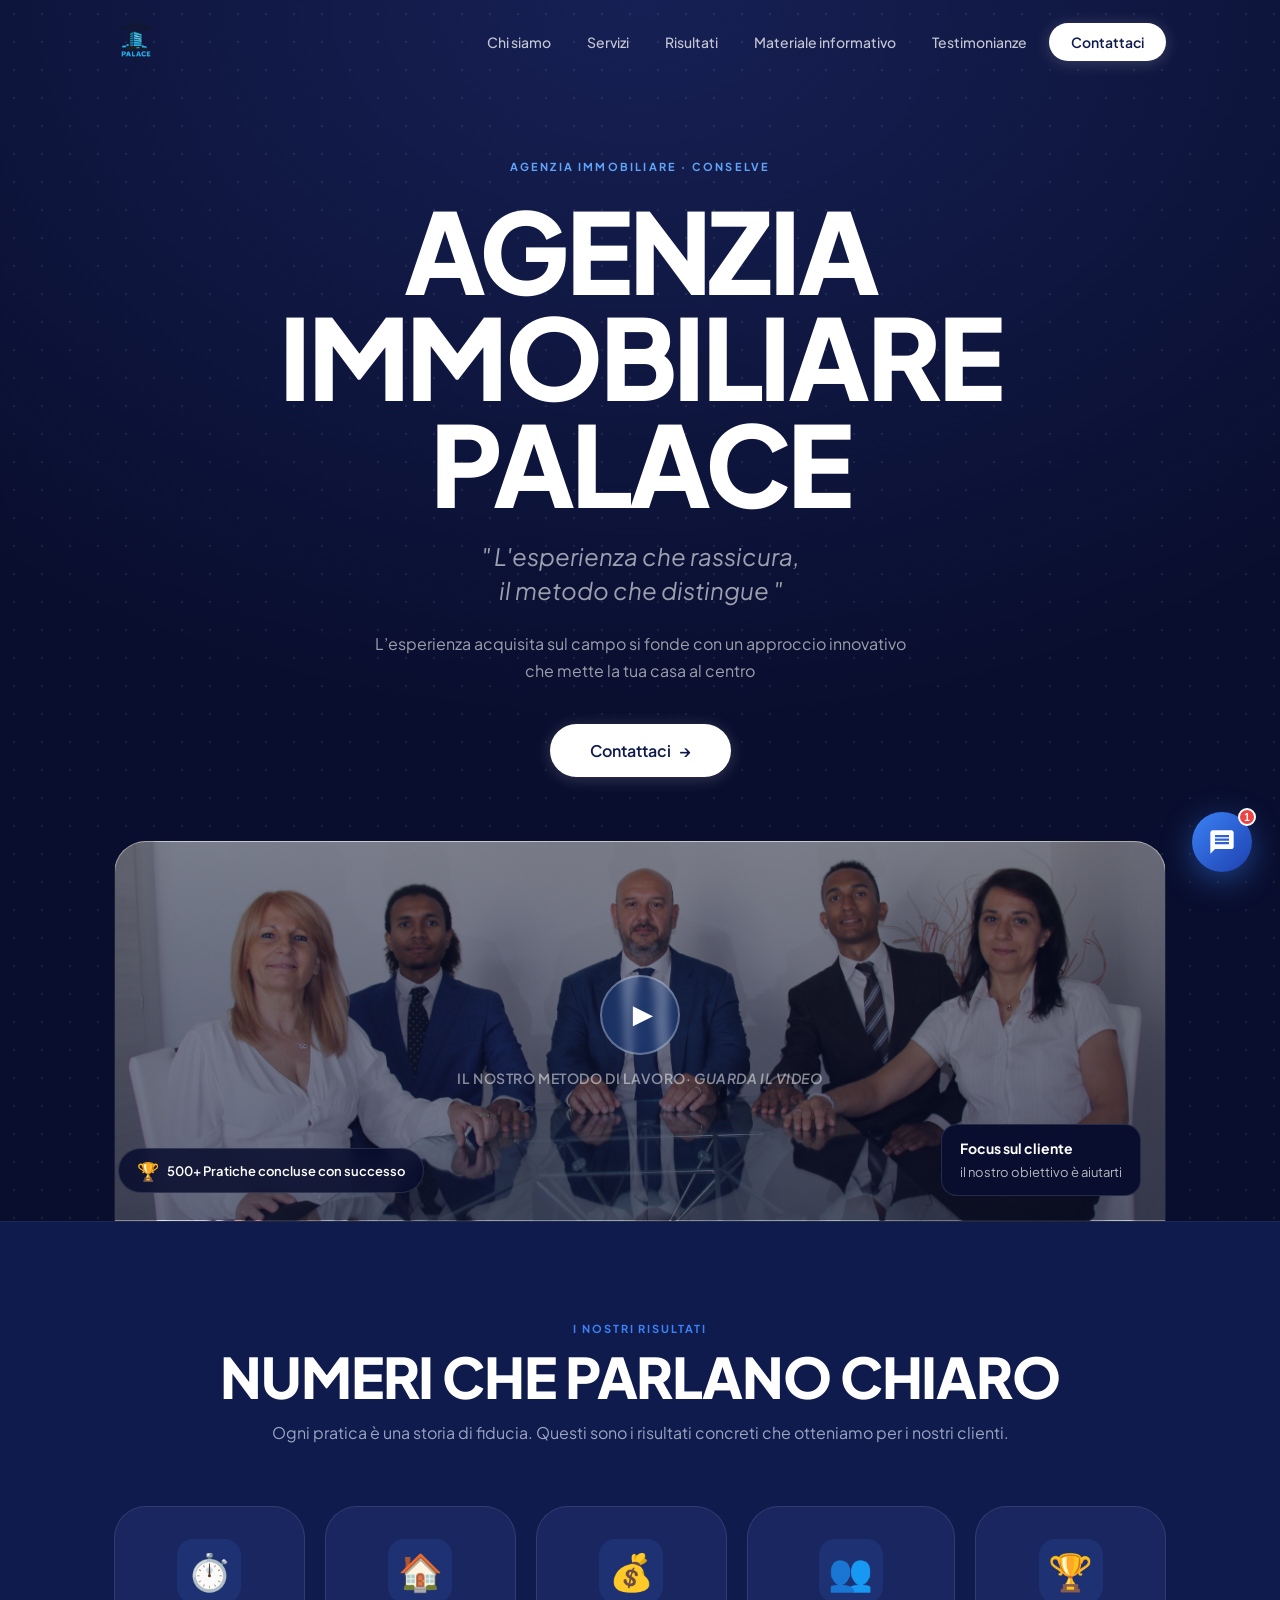
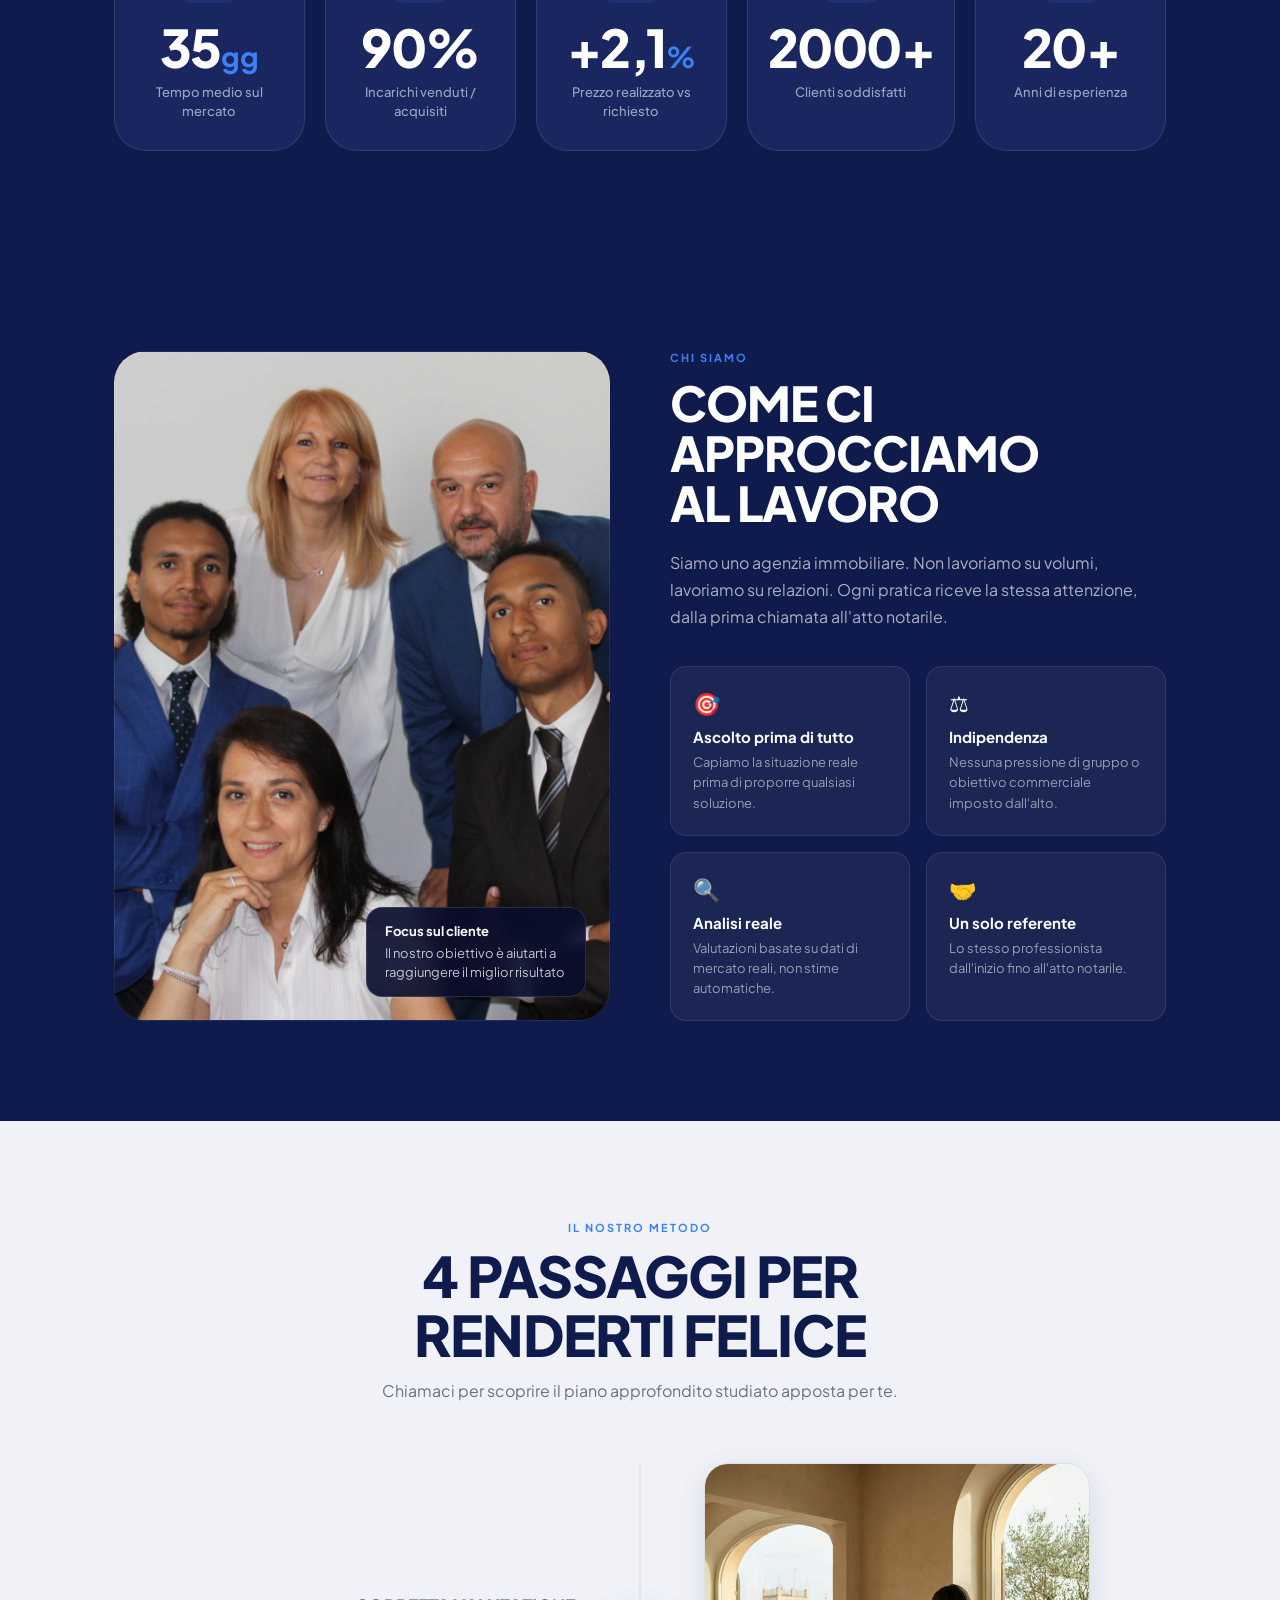
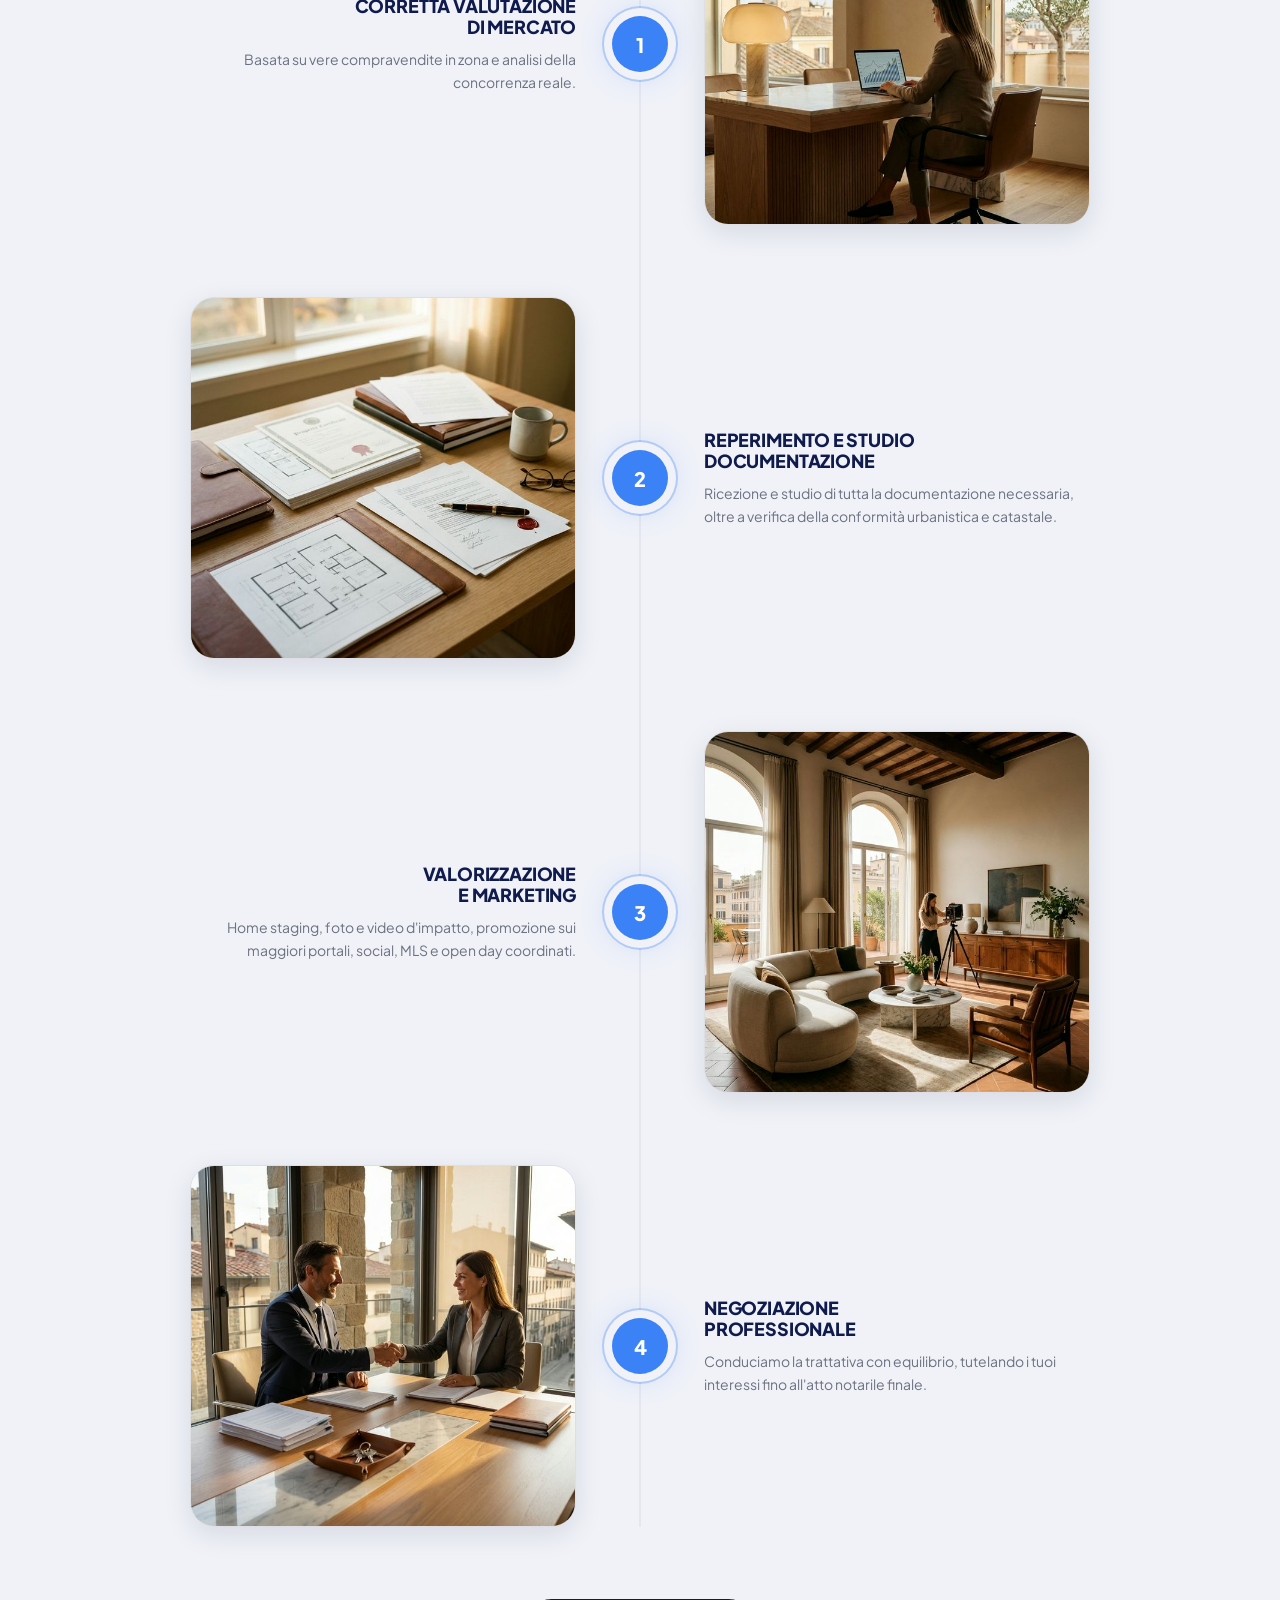
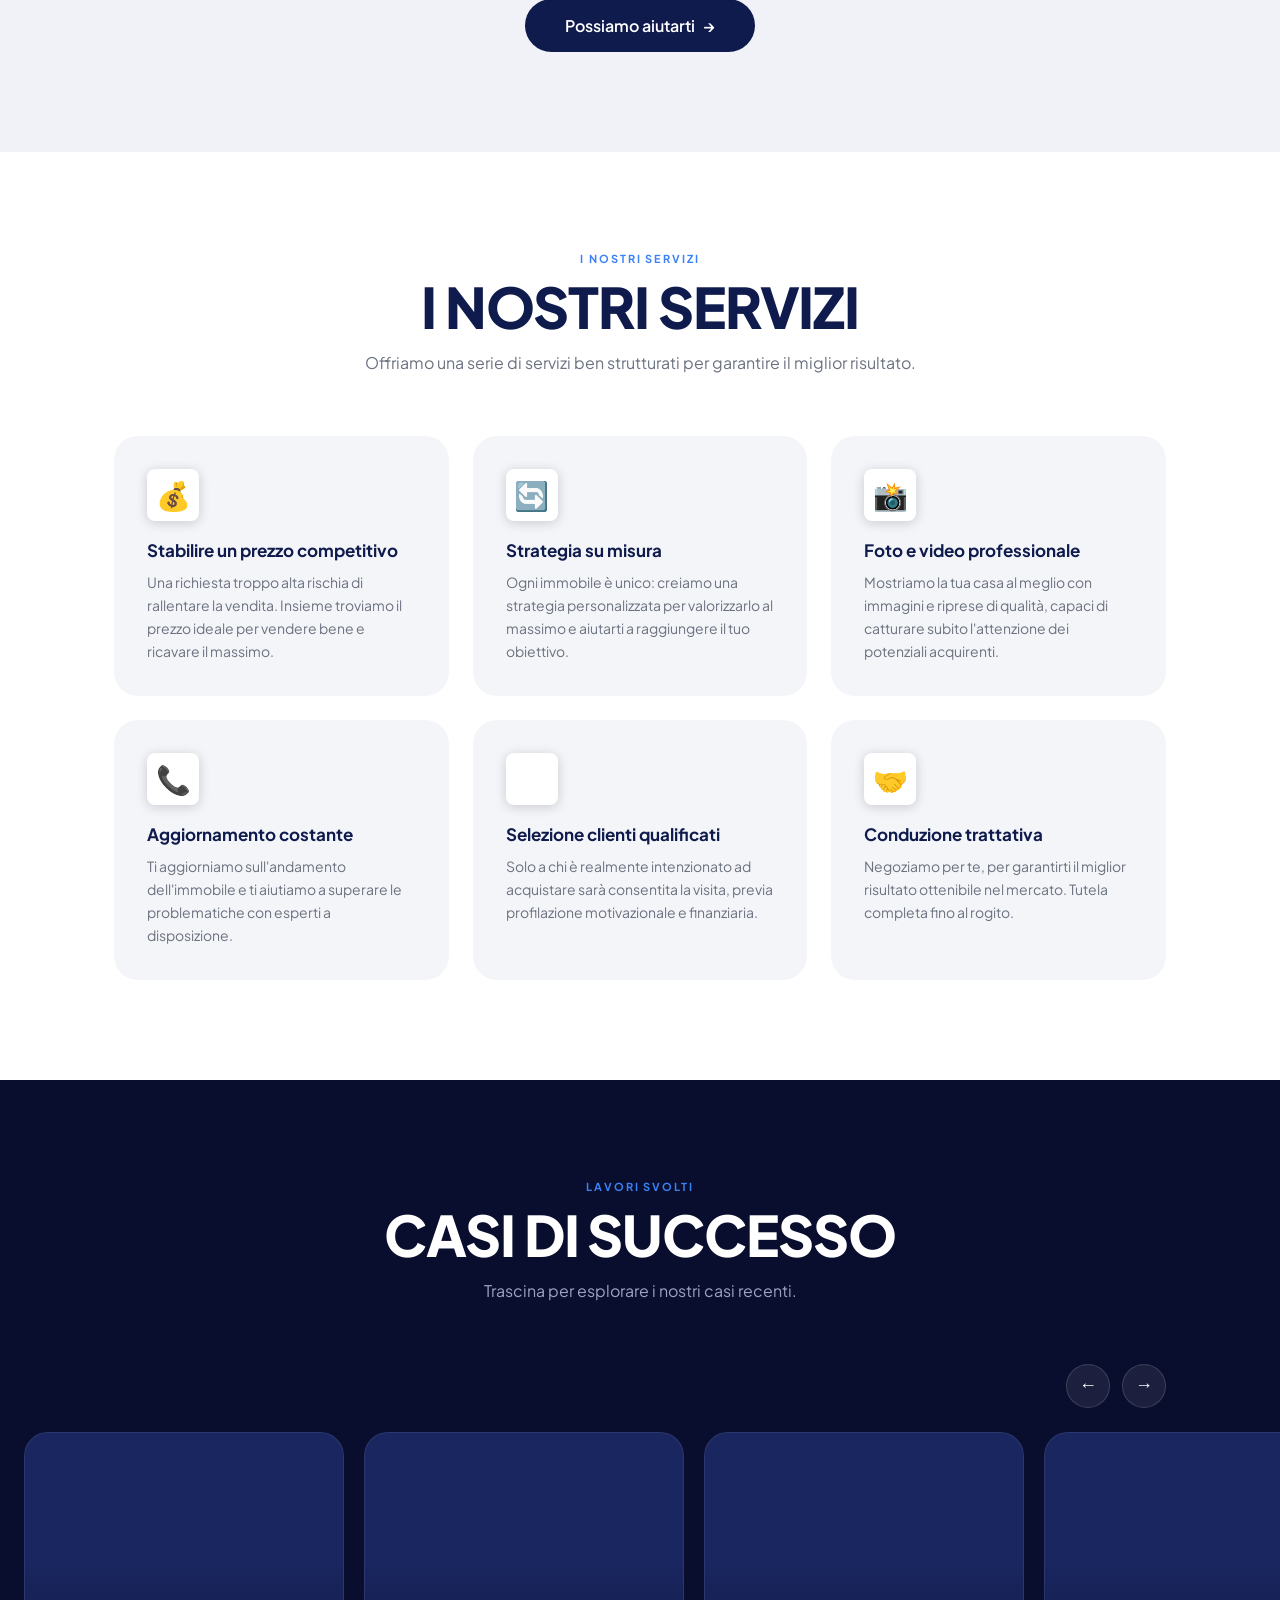
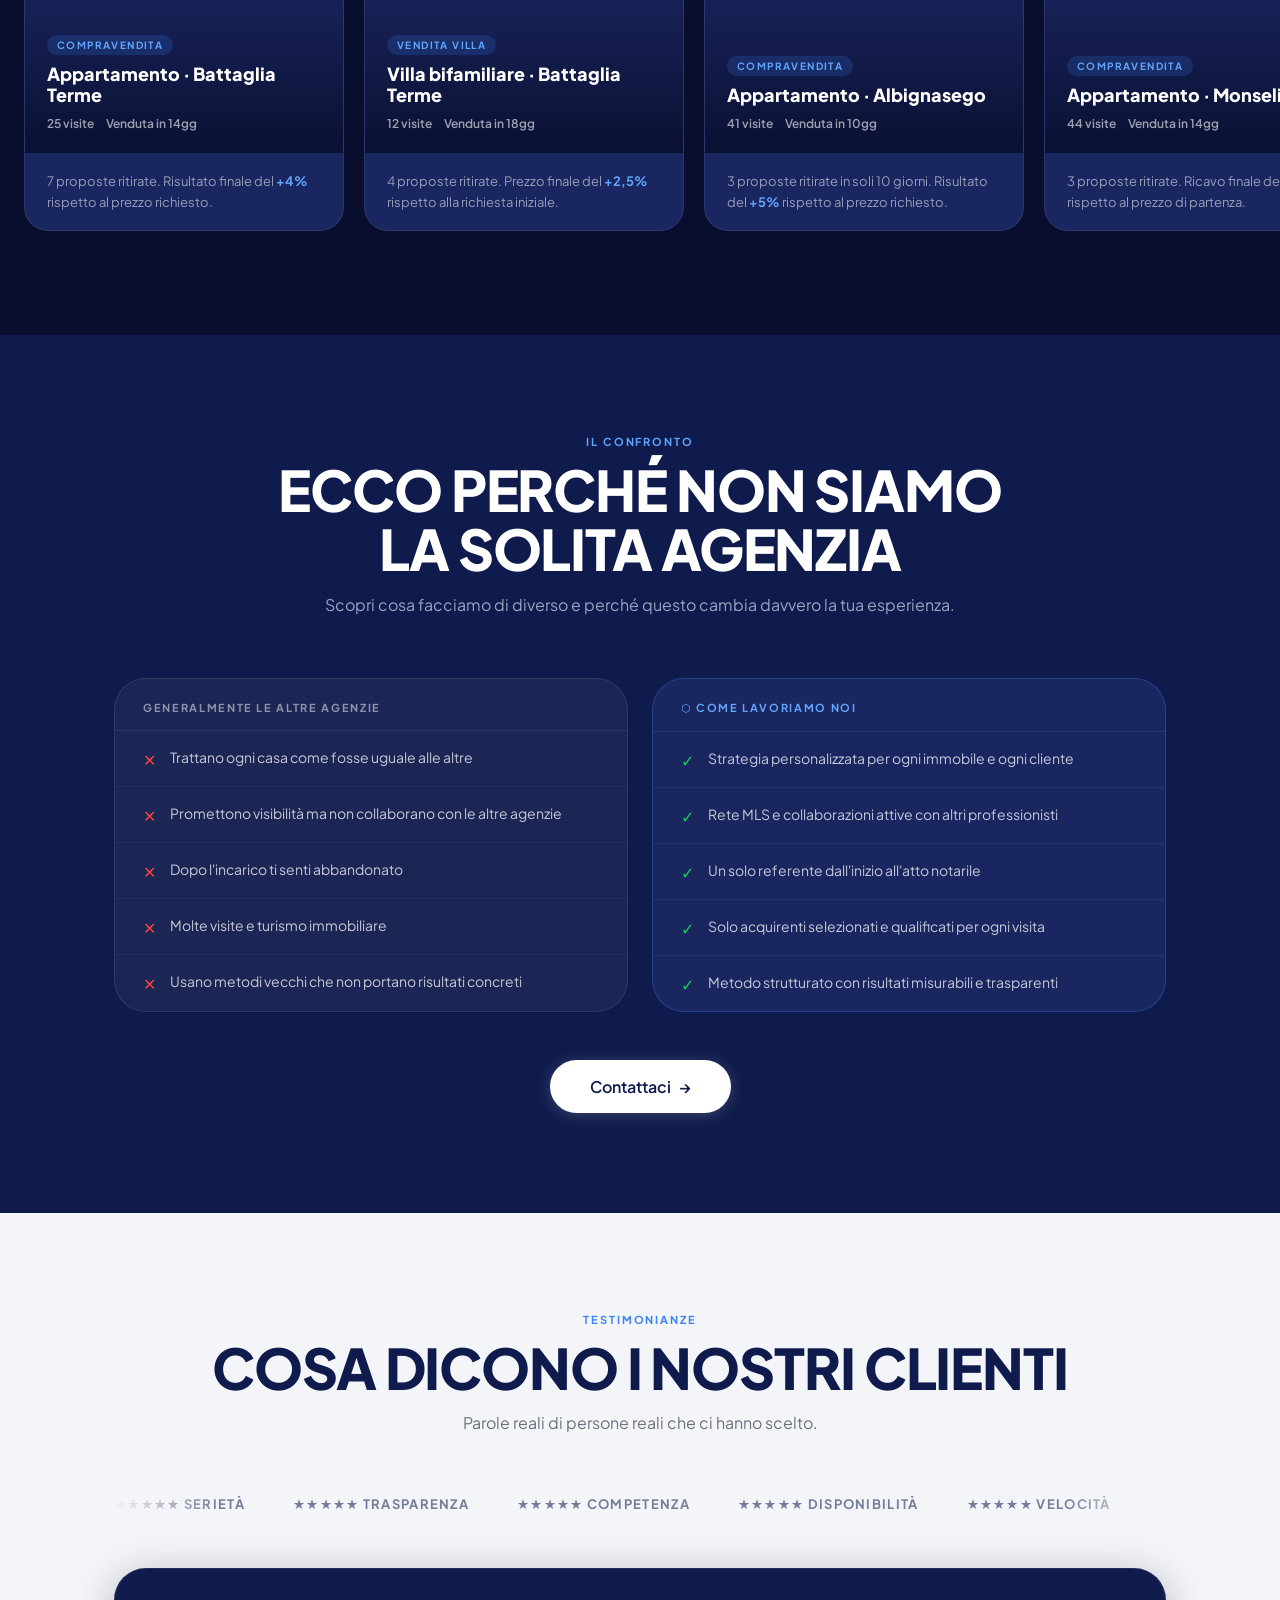
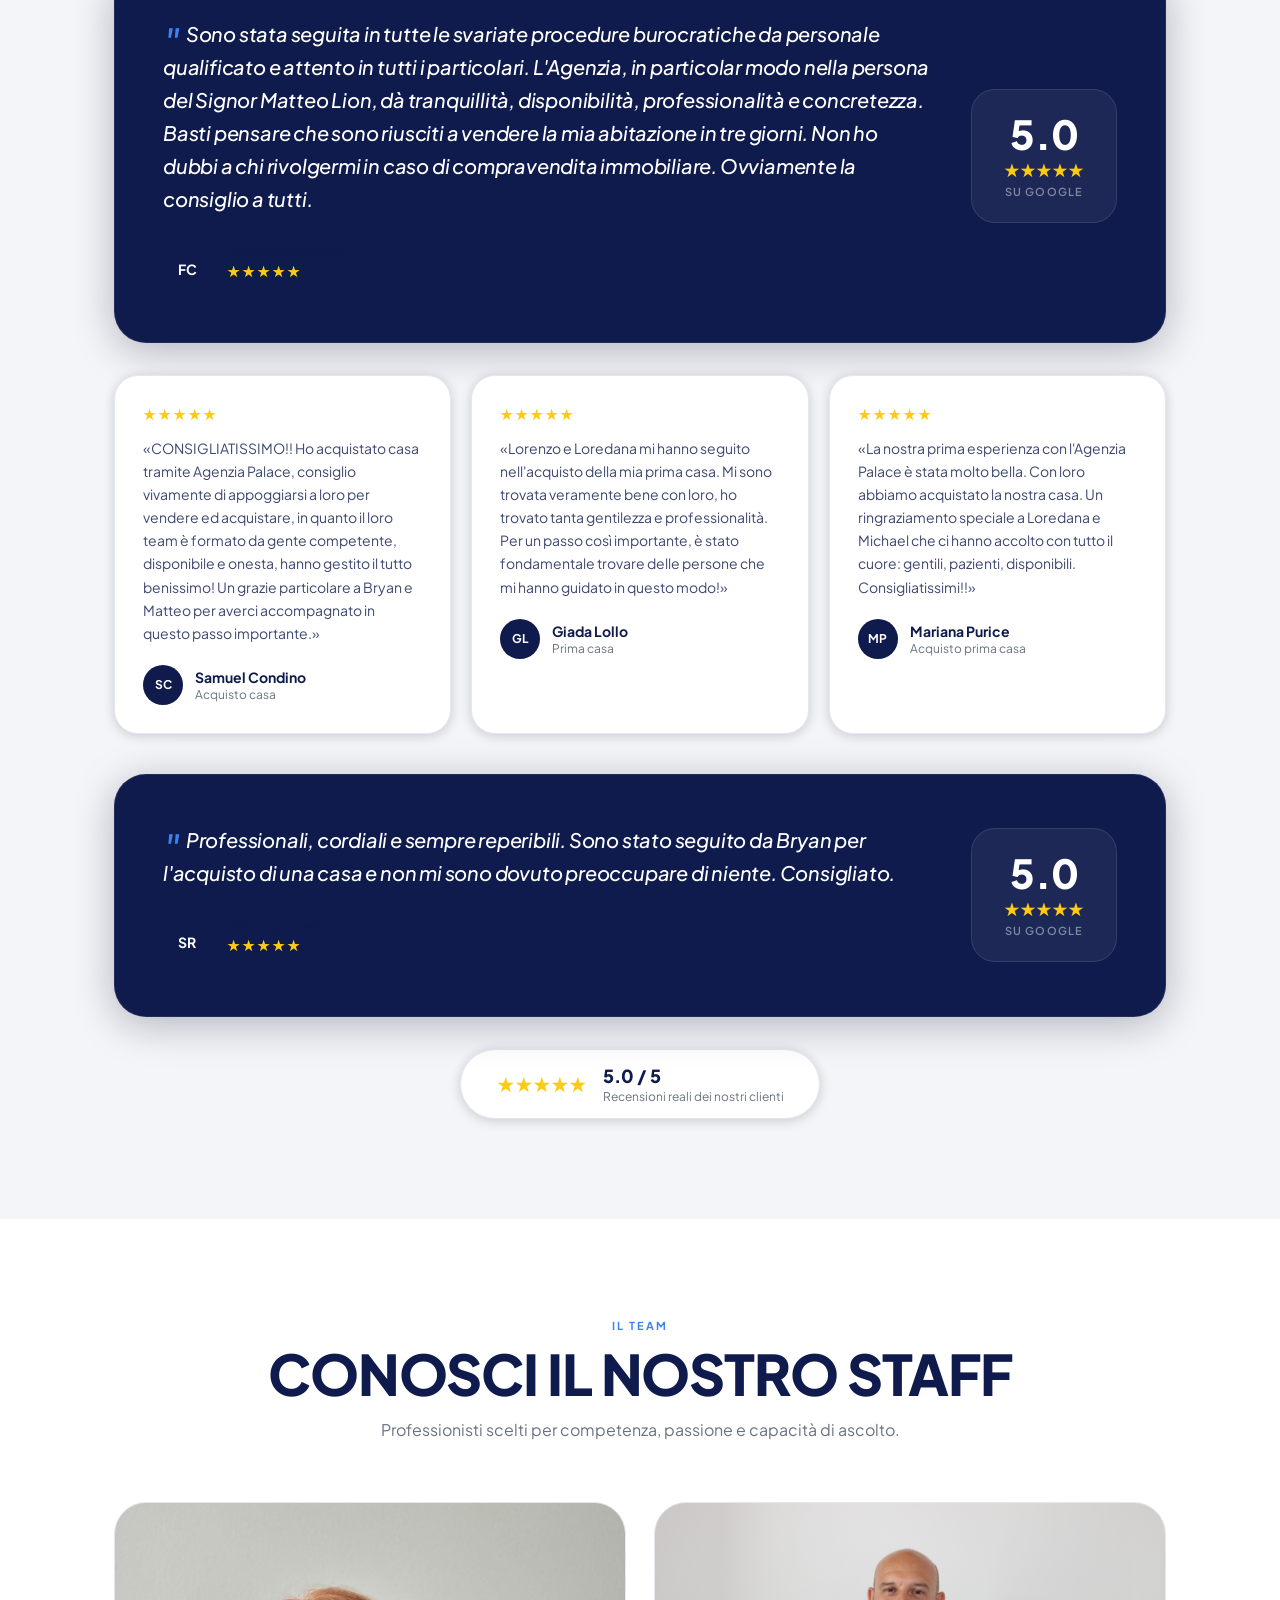
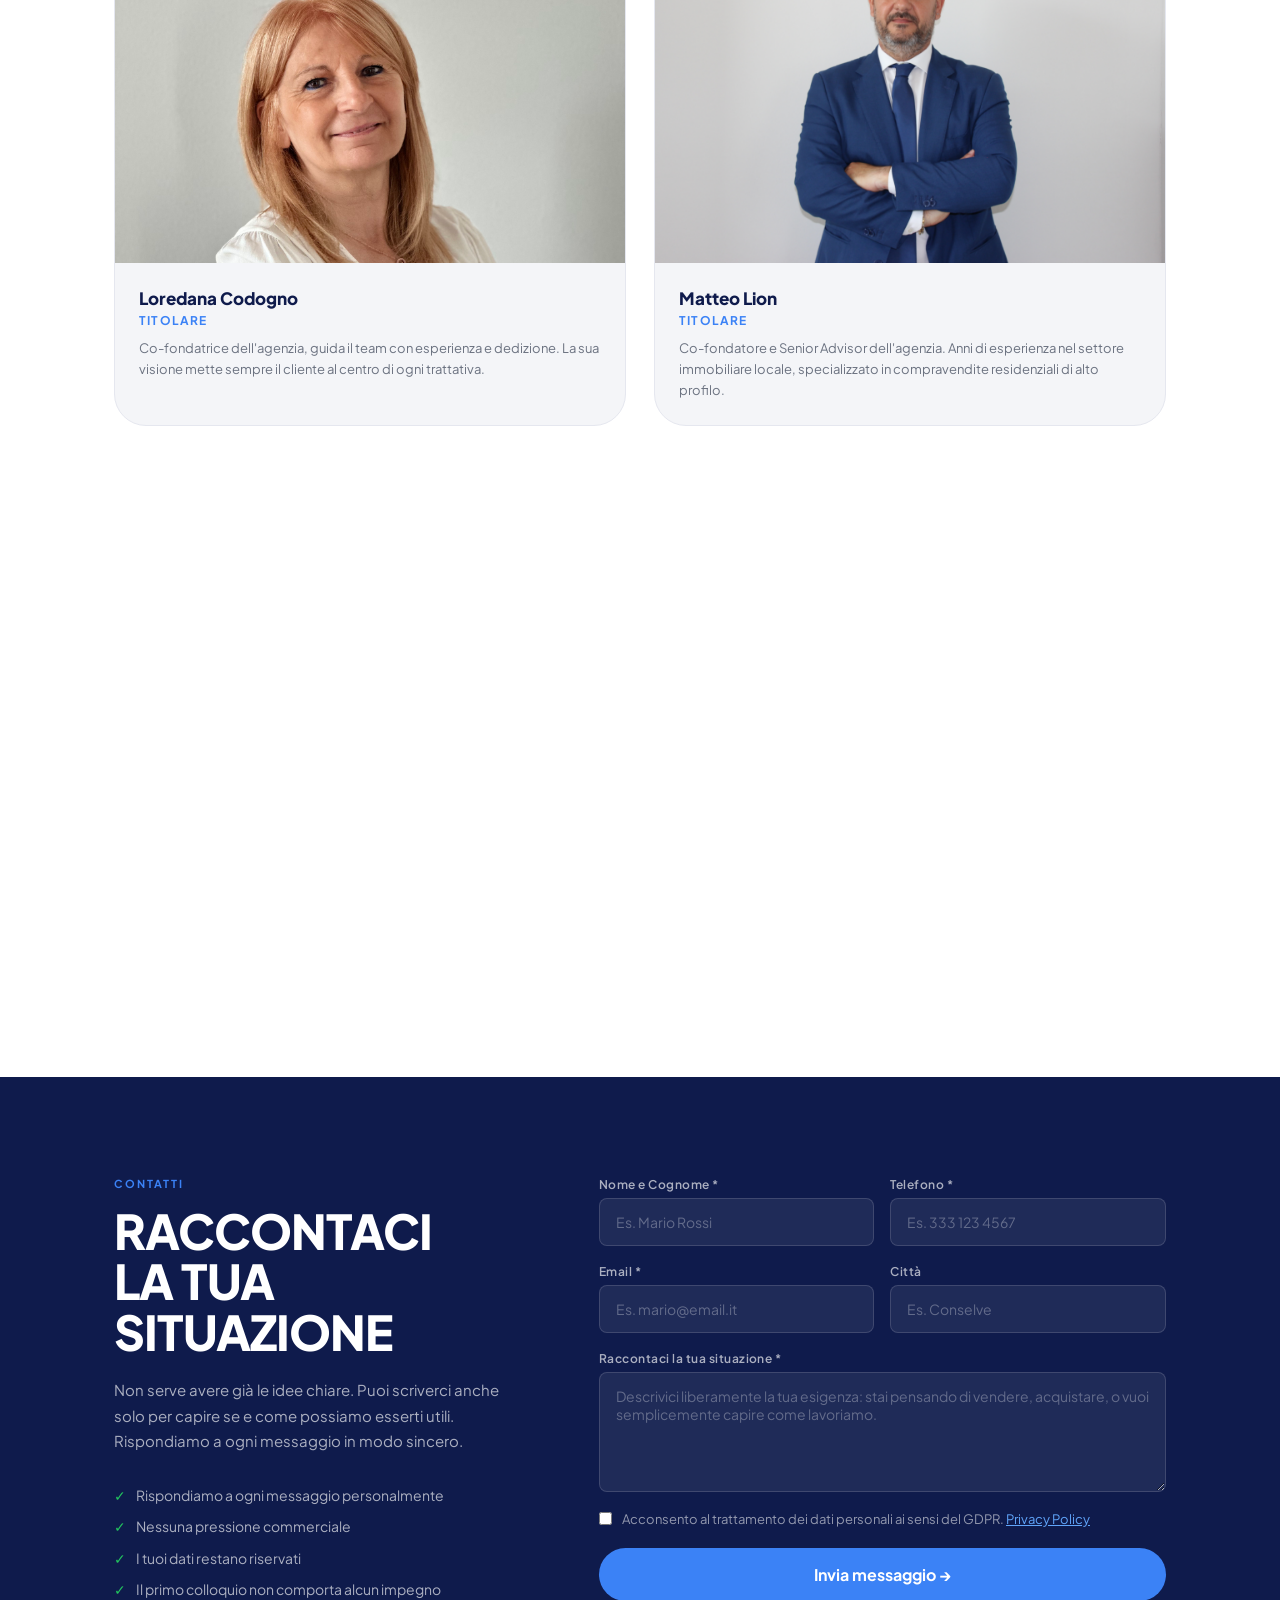
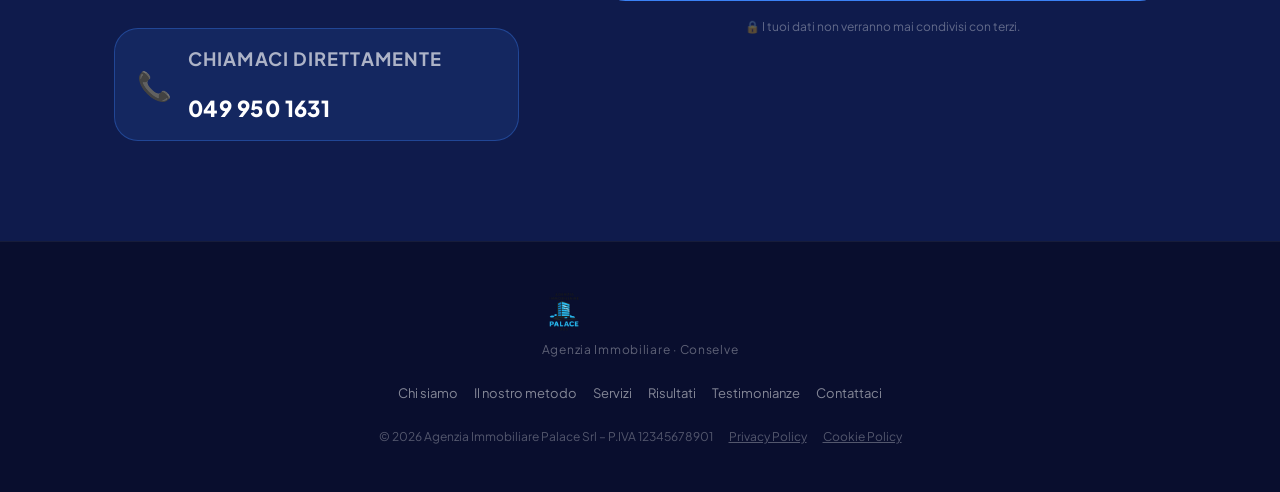
==== index.html @ 7f0d6915 "Add files via upload" ====
<!DOCTYPE html>
<html lang="it" hreflang="it">

<head>
    <meta charset="UTF-8" />
    <meta name="viewport" content="width=device-width, initial-scale=1.0" />
    <meta name="description"
        content="Agenzia Immobiliare Palace a Conselve (PD): vendita case Conselve, Monselice, Albignasego e Padovano. Compravendita con metodo, trasparenza e 20+ anni di esperienza." />
    <meta name="robots" content="index, follow" />
    <meta name="author" content="Agenzia Immobiliare Palace" />
    <meta name="keywords"
        content="agenzia immobiliare Conselve, vendita case Conselve, comprare casa Conselve, immobili Padova, compravendita immobiliare Padovano, agenzia immobiliare Palace, vendere casa Conselve" />
    <meta name="geo.region" content="IT-PD" />
    <meta name="geo.placename" content="Conselve, Padova" />
    <meta name="geo.position" content="45.2357;11.8732" />
    <meta name="ICBM" content="45.2357, 11.8732" />
    <link rel="canonical" href="https://agenziaimmobiliarepalace.pages.dev/" />
    <link rel="sitemap" type="application/xml" href="https://agenziaimmobiliarepalace.pages.dev/sitemap.xml" />

    <!-- Open Graph -->
    <meta property="og:type" content="website" />
    <meta property="og:url" content="https://agenziaimmobiliarepalace.pages.dev/" />
    <meta property="og:title" content="Agenzia Immobiliare a Conselve | Palace – Vendita Case Conselve e Padovano" />
    <meta property="og:description"
        content="Agenzia immobiliare indipendente a Conselve. Vendita case con metodo, trasparenza e 20+ anni di esperienza nel Padovano. Risultati concreti, un solo referente." />
    <meta property="og:image" content="https://agenziaimmobiliarepalace.pages.dev/og-image.jpg" />
    <meta property="og:locale" content="it_IT" />
    <meta property="og:site_name" content="Agenzia Immobiliare Palace" />

    <!-- Twitter Card -->
    <meta name="twitter:card" content="summary_large_image" />
    <meta name="twitter:title" content="Agenzia Immobiliare a Conselve | Palace" />
    <meta name="twitter:description"
        content="Vendita case a Conselve e Padovano con metodo e trasparenza. 20+ anni di esperienza, 2000+ clienti soddisfatti." />
    <meta name="twitter:image" content="https://agenziaimmobiliarepalace.pages.dev/og-image.jpg" />

    <title>Agenzia Immobiliare a Conselve | Palace – Vendita Case Conselve e Padovano</title>

    <!-- Performance: DNS prefetch + font preload -->
    <link rel="dns-prefetch" href="https://fonts.googleapis.com" />
    <link rel="dns-prefetch" href="https://fonts.gstatic.com" />
    <link rel="preconnect" href="https://fonts.googleapis.com" />
    <link rel="preconnect" href="https://fonts.gstatic.com" crossorigin />
    <link rel="preload" as="style"
        href="https://fonts.googleapis.com/css2?family=Plus+Jakarta+Sans:ital,wght@0,400;0,700;0,900;1,400&display=swap" />
    <link
        href="https://fonts.googleapis.com/css2?family=Plus+Jakarta+Sans:ital,wght@0,300;0,400;0,500;0,600;0,700;0,800;0,900;1,400;1,600&display=swap"
        rel="stylesheet" />
    <link rel="stylesheet" href="style.css" />

    <!-- JSON-LD Structured Data -->
    <script type="application/ld+json">
    {
      "@context": "https://schema.org",
      "@type": "RealEstateAgent",
      "name": "Agenzia Immobiliare Palace",
      "url": "https://agenziaimmobiliarepalace.pages.dev",
      "logo": "https://agenziaimmobiliarepalace.pages.dev/Logo.png",
      "image": "https://agenziaimmobiliarepalace.pages.dev/og-image.jpg",
      "description": "Agenzia immobiliare indipendente a Conselve (PD). Compravendita di immobili con metodo, trasparenza e 20+ anni di esperienza nel Padovano.",
      "address": {
        "@type": "PostalAddress",
        "streetAddress": "Via Vittorio Emanuele II",
        "addressLocality": "Conselve",
        "postalCode": "35026",
        "addressRegion": "PD",
        "addressCountry": "IT"
      },
      "geo": {
        "@type": "GeoCoordinates",
        "latitude": 45.2357,
        "longitude": 11.8732
      },
      "hasMap": "https://maps.google.com/?q=Agenzia+Immobiliare+Palace+Conselve",
      "telephone": "+390499501631",
      "openingHours": "Mo-Fr 09:00-18:00",
      "openingHoursSpecification": [
        {
          "@type": "OpeningHoursSpecification",
          "dayOfWeek": ["Monday","Tuesday","Wednesday","Thursday","Friday"],
          "opens": "09:00",
          "closes": "18:00"
        }
      ],
      "priceRange": "€€",
      "areaServed": [
        {"@type": "City", "name": "Conselve"},
        {"@type": "City", "name": "Monselice"},
        {"@type": "City", "name": "Albignasego"},
        {"@type": "City", "name": "Padova"}
      ],
      "aggregateRating": {
        "@type": "AggregateRating",
        "ratingValue": "5.0",
        "reviewCount": "127",
        "bestRating": "5"
      },
      "sameAs": [
        "https://www.facebook.com/agenziaimmobiliarepalace",
        "https://www.instagram.com/agenziaimmobiliarepalace"
      ]
    }
    </script>
    <script type="application/ld+json">
    {
      "@context": "https://schema.org",
      "@type": "FAQPage",
      "mainEntity": [
        {
          "@type": "Question",
          "name": "Come funziona il vostro metodo per vendere casa?",
          "acceptedAnswer": {
            "@type": "Answer",
            "text": "Il nostro metodo si articola in 4 fasi: valutazione corretta di mercato basata su dati reali, studio della documentazione, valorizzazione con home staging e marketing digitale, e negoziazione professionale fino all'atto notarile."
          }
        },
        {
          "@type": "Question",
          "name": "In quanto tempo vendete una casa a Conselve?",
          "acceptedAnswer": {
            "@type": "Answer",
            "text": "Il tempo medio di vendita degli immobili gestiti da Agenzia Palace è di 35 giorni, contro i 90-120 giorni medi del mercato. Il 90% degli incarichi vengono venduti con successo."
          }
        },
        {
          "@type": "Question",
          "name": "Operate solo a Conselve o anche in altri comuni?",
          "acceptedAnswer": {
            "@type": "Answer",
            "text": "Operiamo principalmente a Conselve e in tutto il Padovano: Monselice, Albignasego, Battaglia Terme, Barbarano Vicentino e dintorni."
          }
        }
      ]
    }
    </script>
</head>

<body>

    <!-- ══════════════════════════════════════════
       NAVBAR
  ══════════════════════════════════════════ -->
    <header class="navbar" id="navbar">
        <div class="container navbar__inner">
            <a href="#hero" class="navbar__logo">
                <img src="Logo.png" alt="Logo Agenzia Immobiliare Palace" class="navbar__logo-img" />
            </a>
            <button class="nav-toggle" id="navToggle" aria-label="Apri menu" aria-expanded="false">
                <span></span><span></span><span></span>
            </button>
            <nav class="nav-menu" id="navMenu" role="navigation">
                <a class="nav-link" href="metodo.html">Chi siamo</a>
                <a class="nav-link" href="#servizi">Servizi</a>
                <a class="nav-link" href="#risultati">Risultati</a>
                <a class="nav-link" href="materiale.html">Materiale informativo</a>
                <a class="nav-link" href="#recensioni">Testimonianze</a>
                <a class="btn btn--cta btn--sm" href="#contatti">Contattaci</a>
            </nav>
        </div>
    </header>


    <!-- ══════════════════════════════════════════
       1. HERO
  ══════════════════════════════════════════ -->
    <section class="hero" id="hero">
        <div class="hero__content container">
            <p class="hero__eyebrow">Agenzia Immobiliare · Conselve</p>
            <h1 class="hero__title">Agenzia Immobiliare<br />Palace</h1>
            <p class="hero__tagline">" L'esperienza che rassicura,<br />il metodo che distingue "</p>
            <p class="hero__sub">
                L’esperienza acquisita sul campo si fonde con un approccio innovativo che mette la tua casa al centro
            </p>
            <div class="hero__cta">
                <a href="#contatti" class="btn btn--cta btn--lg">
                    Contattaci <span class="btn__arrow">→</span>
                </a>
            </div>
        </div>

        <!-- Team photo — click to open video modal -->
        <div class="hero__photo-wrap container">
            <div class="hero__photo-placeholder" id="openVideoBtn" role="button" tabindex="0"
                aria-label="Guarda il video del team">
                <div class="hero__photo-inner">
                    <div class="hero__play-ring">
                        <div class="hero__play-icon">▶</div>
                    </div>
                    <p>Il nostro metodo di lavoro· <em>Guarda il video</em></p>
                </div>
                <!-- Overlay focus card -->
                <div class="hero__focus-card">
                    <strong>Focus sul cliente</strong>
                    il nostro obiettivo è aiutarti
                </div>
            </div>
            <!-- Floating badge bottom-left -->
            <div class="hero__badge">
                <span class="hero__badge-icon">🏆</span>
                <span>500+ Pratiche concluse con successo</span>
            </div>
        </div>
    </section>


    <!-- VIDEO MODAL -->
    <div class="video-modal" id="videoModal" aria-modal="true" role="dialog" aria-label="Video del team">
        <div class="video-modal__backdrop" id="closeVideoModal"></div>
        <div class="video-modal__box">
            <button class="video-modal__close" id="closeVideoBtn" aria-label="Chiudi video">✕</button>
            <div class="video-modal__player">
                <!-- Replace src with your actual YouTube embed URL or video file -->
                <iframe id="videoIframe" src="" data-src="https://www.youtube.com/embed/JjOQl8kp1cA?autoplay=1&rel=0"
                    title="Agenzia Immobiliare Palace — Il nostro team" frameborder="0"
                    allow="autoplay; encrypted-media; picture-in-picture" allowfullscreen>
                </iframe>
            </div>
        </div>
    </div>


    <!-- ══════════════════════════════════════════
       2. RISULTATI
  ══════════════════════════════════════════ -->
    <section class="risultati" id="risultati">
        <div class="container">
            <div class="section-header center">
                <span class="section-eyebrow">I Nostri Risultati</span>
                <h2 class="section-title risultati__title">Numeri che parlano chiaro</h2>
                <p class="section-sub risultati__sub">Ogni pratica è una storia di fiducia. Questi sono i risultati
                    concreti
                    che otteniamo per i nostri clienti.</p>
            </div>

            <div class="risultati__grid">

                <div class="risultati__card fade-up">
                    <div class="risultati__icon">⏱️</div>
                    <span class="risultati__num">35<span class="risultati__unit">gg</span></span>
                    <p class="risultati__label">Tempo medio sul mercato</p>
                </div>

                <div class="risultati__card fade-up fade-up-delay-1">
                    <div class="risultati__icon">🏠</div>
                    <span class="risultati__num count-up" data-target="90" data-suffix="%">0%</span>
                    <p class="risultati__label">Incarichi venduti / acquisiti</p>
                </div>

                <div class="risultati__card fade-up fade-up-delay-2">
                    <div class="risultati__icon">💰</div>
                    <span class="risultati__num">+2,1<span class="risultati__unit">%</span></span>
                    <p class="risultati__label">Prezzo realizzato vs richiesto</p>
                </div>

                <div class="risultati__card fade-up fade-up-delay-3">
                    <div class="risultati__icon">👥</div>
                    <span class="risultati__num count-up" data-target="2000" data-suffix="+">0+</span>
                    <p class="risultati__label">Clienti soddisfatti</p>
                </div>

                <div class="risultati__card fade-up fade-up-delay-1">
                    <div class="risultati__icon">🏆</div>
                    <span class="risultati__num count-up" data-target="20" data-suffix="+">0+</span>
                    <p class="risultati__label">Anni di esperienza</p>
                </div>

            </div>
        </div>
    </section>


    <!-- ══════════════════════════════════════════
       3. CHI SIAMO
  ══════════════════════════════════════════ -->
    <section class="chi-siamo" id="chi-siamo">
        <div class="container">
            <div class="chi-siamo__inner">
                <div class="chi-siamo__photo">
                    <div class="chi-siamo__photo-placeholder">
                        <span class="ph-icon">🏢</span>
                        <p>Agenzia Immobiliare Palace</p>
                    </div>
                    <div class="chi-siamo__focus-badge">
                        <strong>Focus sul cliente</strong>
                        Il nostro obiettivo è aiutarti a raggiungere il miglior risultato
                    </div>
                </div>
                <div class="chi-siamo__content">
                    <span class="chi-siamo__eyebrow">Chi Siamo</span>
                    <h2 class="chi-siamo__title">Come ci approcciamo<br />al lavoro</h2>
                    <p class="chi-siamo__desc">
                        Siamo uno agenzia immobiliare. Non lavoriamo su volumi,
                        lavoriamo su relazioni. Ogni pratica riceve la stessa attenzione,
                        dalla prima chiamata all'atto notarile.
                    </p>
                    <div class="chi-siamo__cards">
                        <div class="chi-card fade-up">
                            <div class="chi-card__icon">🎯</div>
                            <h4 class="chi-card__title">Ascolto prima di tutto</h4>
                            <p class="chi-card__desc">Capiamo la situazione reale prima di proporre qualsiasi soluzione.
                            </p>
                        </div>
                        <div class="chi-card fade-up fade-up-delay-1">
                            <div class="chi-card__icon">⚖️</div>
                            <h4 class="chi-card__title">Indipendenza</h4>
                            <p class="chi-card__desc">Nessuna pressione di gruppo o obiettivo commerciale imposto
                                dall'alto.</p>
                        </div>
                        <div class="chi-card fade-up fade-up-delay-2">
                            <div class="chi-card__icon">🔍</div>
                            <h4 class="chi-card__title">Analisi reale</h4>
                            <p class="chi-card__desc">Valutazioni basate su dati di mercato reali, non stime
                                automatiche.</p>
                        </div>
                        <div class="chi-card fade-up fade-up-delay-3">
                            <div class="chi-card__icon">🤝</div>
                            <h4 class="chi-card__title">Un solo referente</h4>
                            <p class="chi-card__desc">Lo stesso professionista dall'inizio fino all'atto notarile.</p>
                        </div>
                    </div>
                </div>
            </div>
        </div>
    </section>


    <!-- ══════════════════════════════════════════
       4. IL NOSTRO METODO — animated vertical timeline
  ══════════════════════════════════════════ -->
    <section class="method" id="metodo">
        <div class="container">
            <div class="section-header center">
                <span class="section-eyebrow">Il Nostro Metodo</span>
                <h2 class="section-title">4 Passaggi per<br />renderti felice</h2>
                <p class="section-sub">Chiamaci per scoprire il piano approfondito studiato apposta per te.</p>
            </div>

            <div class="method__timeline">

                <div class="method__step method__step--left method-reveal" data-step="0">
                    <div class="method__left">
                        <h3 class="method__step-title">Corretta valutazione<br />di mercato</h3>
                        <p class="method__step-desc">Basata su vere compravendite in zona e analisi della concorrenza
                            reale.</p>
                    </div>
                    <div class="method__center">
                        <div class="method__num-circle">1</div>
                    </div>
                    <div class="method__right">
                        <div class="method__step-img"><img src="step1_valutazione.png"
                                alt="Valutazione di mercato immobile a Conselve" loading="lazy" width="480" height="360"
                                class="method__step-photo" /></div>
                    </div>
                </div>

                <div class="method__step method__step--right method-reveal" data-step="1">
                    <div class="method__left">
                        <div class="method__step-img"><img src="step2_documentazione.png"
                                alt="Studio documentazione immobiliare Conselve" loading="lazy" width="480" height="360"
                                class="method__step-photo" /></div>
                    </div>
                    <div class="method__center">
                        <div class="method__num-circle">2</div>
                    </div>
                    <div class="method__right">
                        <h3 class="method__step-title">Reperimento e studio<br />documentazione</h3>
                        <p class="method__step-desc">Ricezione e studio di tutta la documentazione necessaria, oltre a
                            verifica della conformità urbanistica e catastale.</p>
                    </div>
                </div>

                <div class="method__step method__step--left method-reveal" data-step="2">
                    <div class="method__left">
                        <h3 class="method__step-title">Valorizzazione<br />e marketing</h3>
                        <p class="method__step-desc">Home staging, foto e video d'impatto, promozione sui maggiori
                            portali, social, MLS e open day coordinati.</p>
                    </div>
                    <div class="method__center">
                        <div class="method__num-circle">3</div>
                    </div>
                    <div class="method__right">
                        <div class="method__step-img"><img src="step3_marketing.png"
                                alt="Marketing immobiliare home staging Conselve" loading="lazy" width="480"
                                height="360" class="method__step-photo" /></div>
                    </div>
                </div>

                <div class="method__step method__step--right method-reveal" data-step="3">
                    <div class="method__left">
                        <div class="method__step-img"><img src="step4_negoziazione.png"
                                alt="Negoziazione professionale vendita casa Conselve" loading="lazy" width="480"
                                height="360" class="method__step-photo" /></div>
                    </div>
                    <div class="method__center">
                        <div class="method__num-circle">4</div>
                    </div>
                    <div class="method__right">
                        <h3 class="method__step-title">Negoziazione<br />professionale</h3>
                        <p class="method__step-desc">Conduciamo la trattativa con equilibrio, tutelando i tuoi interessi
                            fino all'atto notarile finale.</p>
                    </div>
                </div>

            </div>

            <div class="method__cta">
                <a href="#contatti" class="btn btn--navy btn--lg">
                    Possiamo aiutarti <span class="btn__arrow">→</span>
                </a>
            </div>
        </div>
    </section>


    <!-- ══════════════════════════════════════════
       5. SERVIZI
  ══════════════════════════════════════════ -->
    <section class="services" id="servizi">
        <div class="container">
            <div class="section-header center">
                <span class="section-eyebrow">I Nostri Servizi</span>
                <h2 class="section-title">I Nostri Servizi</h2>
                <p class="section-sub">Offriamo una serie di servizi ben strutturati per garantire il miglior risultato.
                </p>
            </div>
            <div class="services__grid">
                <div class="service__card service__card--zoom fade-up">
                    <div class="service__icon-wrap">💰</div>
                    <h3 class="service__title">Stabilire un prezzo competitivo</h3>
                    <p class="service__desc">Una richiesta troppo alta rischia di rallentare la vendita. Insieme
                        troviamo il prezzo ideale per vendere bene e ricavare il massimo.</p>
                </div>
                <div class="service__card service__card--zoom fade-up fade-up-delay-1">
                    <div class="service__icon-wrap">🔄</div>
                    <h3 class="service__title">Strategia su misura</h3>
                    <p class="service__desc">Ogni immobile è unico: creiamo una strategia personalizzata per
                        valorizzarlo al massimo e aiutarti a raggiungere il tuo obiettivo.</p>
                </div>
                <div class="service__card service__card--zoom fade-up fade-up-delay-2">
                    <div class="service__icon-wrap">📸</div>
                    <h3 class="service__title">Foto e video professionale</h3>
                    <p class="service__desc">Mostriamo la tua casa al meglio con immagini e riprese di qualità, capaci
                        di catturare subito l'attenzione dei potenziali acquirenti.</p>
                </div>
                <div class="service__card service__card--zoom fade-up fade-up-delay-3">
                    <div class="service__icon-wrap">📞</div>
                    <h3 class="service__title">Aggiornamento costante</h3>
                    <p class="service__desc">Ti aggiorniamo sull'andamento dell'immobile e ti aiutiamo a superare le
                        problematiche con esperti a disposizione.</p>
                </div>
                <div class="service__card service__card--zoom fade-up">
                    <div class="service__icon-wrap">✍️</div>
                    <h3 class="service__title">Selezione clienti qualificati</h3>
                    <p class="service__desc">Solo a chi è realmente intenzionato ad acquistare sarà consentita la
                        visita, previa profilazione motivazionale e finanziaria.</p>
                </div>
                <div class="service__card service__card--zoom fade-up fade-up-delay-1">
                    <div class="service__icon-wrap">🤝</div>
                    <h3 class="service__title">Conduzione trattativa</h3>
                    <p class="service__desc">Negoziamo per te, per garantirti il miglior risultato ottenibile nel
                        mercato. Tutela completa fino al rogito.</p>
                </div>
            </div>
        </div>
    </section>


    <!-- ══════════════════════════════════════════
       6. CASI DI SUCCESSO — square cards scrolling right
  ══════════════════════════════════════════ -->
    <section class="cases" id="casi-successo">
        <div class="container">
            <div class="section-header center">
                <span class="section-eyebrow">Lavori Svolti</span>
                <h2 class="section-title">Casi di Successo</h2>
                <p class="section-sub">Trascina per esplorare i nostri casi recenti.</p>
            </div>
        </div>

        <!-- Arrows + scroll track -->
        <div class="cases__controls container">
            <button class="cases__arrow cases__arrow--prev" id="casesPrev" aria-label="Precedente">←</button>
            <button class="cases__arrow cases__arrow--next" id="casesNext" aria-label="Successivo">→</button>
        </div>

        <div class="cases__scroll" id="casesScroll">

            <div class="case__card case__card--square">
                <div class="case__img--sq case__img--1">
                    <div class="case__sq-overlay">
                        <span class="case__tag">Compravendita</span>
                        <h3 class="case__sq-title">Appartamento · Battaglia Terme</h3>
                        <div class="case__sq-stats">
                            <span>25 visite</span><span>Venduta in 14gg</span>
                        </div>
                    </div>
                </div>
                <div class="case__sq-body">
                    <p class="case__sq-desc">7 proposte ritirate. Risultato finale del <strong
                            style="color:var(--blue-light)">+4%</strong> rispetto al prezzo richiesto.</p>
                </div>
            </div>

            <div class="case__card case__card--square">
                <div class="case__img--sq case__img--2">
                    <div class="case__sq-overlay">
                        <span class="case__tag">Vendita Villa</span>
                        <h3 class="case__sq-title">Villa bifamiliare · Battaglia Terme</h3>
                        <div class="case__sq-stats">
                            <span>12 visite</span><span>Venduta in 18gg</span>
                        </div>
                    </div>
                </div>
                <div class="case__sq-body">
                    <p class="case__sq-desc">4 proposte ritirate. Prezzo finale del <strong
                            style="color:var(--blue-light)">+2,5%</strong> rispetto alla richiesta iniziale.</p>
                </div>
            </div>

            <div class="case__card case__card--square">
                <div class="case__img--sq case__img--3">
                    <div class="case__sq-overlay">
                        <span class="case__tag">Compravendita</span>
                        <h3 class="case__sq-title">Appartamento · Albignasego</h3>
                        <div class="case__sq-stats">
                            <span>41 visite</span><span>Venduta in 10gg</span>
                        </div>
                    </div>
                </div>
                <div class="case__sq-body">
                    <p class="case__sq-desc">3 proposte ritirate in soli 10 giorni. Risultato del <strong
                            style="color:var(--blue-light)">+5%</strong> rispetto al prezzo richiesto.</p>
                </div>
            </div>

            <div class="case__card case__card--square">
                <div class="case__img--sq case__img--4">
                    <div class="case__sq-overlay">
                        <span class="case__tag">Compravendita</span>
                        <h3 class="case__sq-title">Appartamento · Monselice</h3>
                        <div class="case__sq-stats">
                            <span>44 visite</span><span>Venduta in 14gg</span>
                        </div>
                    </div>
                </div>
                <div class="case__sq-body">
                    <p class="case__sq-desc">3 proposte ritirate. Ricavo finale del <strong
                            style="color:var(--blue-light)">+5%</strong> rispetto al prezzo di partenza.</p>
                </div>
            </div>

            <div class="case__card case__card--square">
                <div class="case__img--sq case__img--5">
                    <div class="case__sq-overlay">
                        <span class="case__tag">Compravendita</span>
                        <h3 class="case__sq-title">Appartamento · Barbarano</h3>
                        <div class="case__sq-stats">
                            <span>16 visite</span><span>Venduto in 14gg</span>
                        </div>
                    </div>
                </div>
                <div class="case__sq-body">
                    <p class="case__sq-desc">4 proposte ritirate. Risultato eccezionale del <strong
                            style="color:var(--blue-light)">+6%</strong> rispetto al prezzo richiesto.</p>
                </div>
            </div>

            <div class="case__card case__card--square">
                <div class="case__img--sq case__img--6">
                    <div class="case__sq-overlay">
                        <span class="case__tag">Compravendita</span>
                        <h3 class="case__sq-title">Appartamento · Albignasego</h3>
                        <div class="case__sq-stats">
                            <span>10 visite</span><span>Venduto in 10gg</span>
                        </div>
                    </div>
                </div>
                <div class="case__sq-body">
                    <p class="case__sq-desc">3 proposte ritirate in soli 10 giorni. Risultato del <strong
                            style="color:var(--blue-light)">+5%</strong> rispetto al prezzo richiesto.</p>
                </div>
            </div>

        </div>
    </section>


    <!-- ══════════════════════════════════════════
       7. CONFRONTO
  ══════════════════════════════════════════ -->
    <section class="compare" id="confronto">
        <div class="container">
            <div class="compare__title-wrap">
                <span class="section-eyebrow" style="color: var(--blue-light);">Il Confronto</span>
                <h2 class="section-title section-title--light">Ecco perché non siamo<br />la solita agenzia</h2>
                <p class="section-sub section-sub--light">Scopri cosa facciamo di diverso e perché questo cambia davvero
                    la tua esperienza.</p>
            </div>
            <div class="compare__both">
                <div class="compare__box">
                    <div class="compare__box--title">Generalmente le altre agenzie</div>
                    <div class="compare__row"><span class="compare__row-icon compare__row-icon--x">✕</span><span
                            class="compare__row-text">Trattano ogni casa come fosse uguale alle altre</span></div>
                    <div class="compare__row"><span class="compare__row-icon compare__row-icon--x">✕</span><span
                            class="compare__row-text">Promettono visibilità ma non collaborano con le altre
                            agenzie</span></div>
                    <div class="compare__row"><span class="compare__row-icon compare__row-icon--x">✕</span><span
                            class="compare__row-text">Dopo l'incarico ti senti abbandonato</span></div>
                    <div class="compare__row"><span class="compare__row-icon compare__row-icon--x">✕</span><span
                            class="compare__row-text">Molte visite e turismo immobiliare</span></div>
                    <div class="compare__row"><span class="compare__row-icon compare__row-icon--x">✕</span><span
                            class="compare__row-text">Usano metodi vecchi che non portano risultati concreti</span>
                    </div>
                </div>
                <div class="compare__box compare__box--us">
                    <div class="compare__box--title">⬡ Come lavoriamo noi</div>
                    <div class="compare__row"><span class="compare__row-icon">✓</span><span
                            class="compare__row-text">Strategia personalizzata per ogni immobile e ogni cliente</span>
                    </div>
                    <div class="compare__row"><span class="compare__row-icon">✓</span><span
                            class="compare__row-text">Rete MLS e collaborazioni attive con altri professionisti</span>
                    </div>
                    <div class="compare__row"><span class="compare__row-icon">✓</span><span class="compare__row-text">Un
                            solo referente dall'inizio all'atto notarile</span></div>
                    <div class="compare__row"><span class="compare__row-icon">✓</span><span
                            class="compare__row-text">Solo acquirenti selezionati e qualificati per ogni visita</span>
                    </div>
                    <div class="compare__row"><span class="compare__row-icon">✓</span><span
                            class="compare__row-text">Metodo strutturato con risultati misurabili e trasparenti</span>
                    </div>
                </div>
            </div>
            <div class="compare__cta">
                <a href="#contatti" class="btn btn--cta btn--lg">Contattaci <span class="btn__arrow">→</span></a>
            </div>
        </div>
    </section>


    <!-- ══════════════════════════════════════════
       8. TESTIMONIANZE — interactive marquee + spotlight
  ══════════════════════════════════════════ -->
    <section class="reviews" id="recensioni">
        <div class="container">
            <div class="section-header center">
                <span class="section-eyebrow">Testimonianze</span>
                <h2 class="section-title">Cosa dicono i nostri clienti</h2>
                <p class="section-sub">Parole reali di persone reali che ci hanno scelto.</p>
            </div>

            <!-- Marquee band above -->
            <div class="reviews__marquee-wrap">
                <div class="reviews__marquee">
                    <span>★★★★★ Serietà</span>
                    <span>★★★★★ Trasparenza</span>
                    <span>★★★★★ Competenza</span>
                    <span>★★★★★ Disponibilità</span>
                    <span>★★★★★ Velocità</span>
                    <span>★★★★★ Fiducia</span>
                    <span>★★★★★ Serietà</span>
                    <span>★★★★★ Trasparenza</span>
                    <span>★★★★★ Competenza</span>
                    <span>★★★★★ Disponibilità</span>
                </div>
            </div>

            <!-- Featured big review -->
            <div class="review__featured fade-up">
                <div class="review__featured-inner">
                    <p class="review__featured-quote">Sono stata seguita in tutte le svariate procedure burocratiche da
                        personale qualificato e attento in tutti i particolari. L'Agenzia, in particolar modo nella
                        persona del Signor Matteo Lion, dà tranquillità, disponibilità, professionalità e concretezza.
                        Basti pensare che sono riusciti a vendere la mia abitazione in tre giorni. Non ho dubbi a chi
                        rivolgermi in caso di compravendita immobiliare. Ovviamente la consiglio a tutti.</p>
                    <div class="review__featured-author">
                        <div class="review__avatar review__avatar--lg">FC</div>
                        <div>
                            <p class="review__name">Federica Celeste</p>
                            <div class="review__stars">★★★★★</div>
                        </div>
                    </div>
                </div>
                <div class="review__featured-badge">
                    <span class="review__featured-score">5.0</span>
                    <span class="review__featured-stars">★★★★★</span>
                    <span class="review__featured-label">su Google</span>
                </div>
            </div>

            <!-- Grid of smaller reviews -->
            <div class="reviews__grid">
                <div class="review__card review__card--glow fade-up">
                    <div class="review__stars">★★★★★</div>
                    <p class="review__text">«CONSIGLIATISSIMO!! Ho acquistato casa tramite Agenzia Palace, consiglio
                        vivamente di appoggiarsi a loro per vendere ed acquistare, in quanto il loro team è formato da
                        gente competente, disponibile e onesta, hanno gestito il tutto benissimo! Un grazie particolare
                        a Bryan e Matteo per averci accompagnato in questo passo importante.»</p>
                    <div class="review__author">
                        <div class="review__avatar">SC</div>
                        <div>
                            <p class="review__name">Samuel Condino</p>
                            <p class="review__loc">Acquisto casa</p>
                        </div>
                    </div>
                </div>
                <div class="review__card review__card--glow fade-up fade-up-delay-1">
                    <div class="review__stars">★★★★★</div>
                    <p class="review__text">«Lorenzo e Loredana mi hanno seguito nell'acquisto della mia prima casa. Mi
                        sono trovata veramente bene con loro, ho trovato tanta gentilezza e professionalità. Per un
                        passo così importante, è stato fondamentale trovare delle persone che mi hanno guidato in questo
                        modo!»</p>
                    <div class="review__author">
                        <div class="review__avatar">GL</div>
                        <div>
                            <p class="review__name">Giada Lollo</p>
                            <p class="review__loc">Prima casa</p>
                        </div>
                    </div>
                </div>
                <div class="review__card review__card--glow fade-up fade-up-delay-2">
                    <div class="review__stars">★★★★★</div>
                    <p class="review__text">«La nostra prima esperienza con l'Agenzia Palace è stata molto bella. Con
                        loro abbiamo acquistato la nostra casa. Un ringraziamento speciale a Loredana e Michael che ci
                        hanno accolto con tutto il cuore: gentili, pazienti, disponibili. Consigliatissimi!!»</p>
                    <div class="review__author">
                        <div class="review__avatar">MP</div>
                        <div>
                            <p class="review__name">Mariana Purice</p>
                            <p class="review__loc">Acquisto prima casa</p>
                        </div>
                    </div>
                </div>
            </div>

            <!-- Simone Rovati — full width like featured -->
            <div class="review__featured fade-up" style="margin-top: 20px;">
                <div class="review__featured-inner">
                    <p class="review__featured-quote">Professionali, cordiali e sempre reperibili. Sono stato seguito da
                        Bryan per l'acquisto di una casa e non mi sono dovuto preoccupare di niente. Consigliato.</p>
                    <div class="review__featured-author">
                        <div class="review__avatar review__avatar--lg">SR</div>
                        <div>
                            <p class="review__name">Simone Rovati</p>
                            <div class="review__stars">★★★★★</div>
                        </div>
                    </div>
                </div>
                <div class="review__featured-badge">
                    <span class="review__featured-score">5.0</span>
                    <span class="review__featured-stars">★★★★★</span>
                    <span class="review__featured-label">su Google</span>
                </div>
            </div>

            <div class="reviews__badge">
                <span class="badge__stars">★★★★★</span>
                <div>
                    <p class="badge__score">5.0 / 5</p>
                    <p class="badge__source">Recensioni reali dei nostri clienti</p>
                </div>
            </div>
        </div>
    </section>


    <!-- ══════════════════════════════════════════
       9. STAFF
  ══════════════════════════════════════════ -->
    <section class="staff" id="staff">
        <div class="container">
            <div class="section-header center">
                <span class="section-eyebrow">Il Team</span>
                <h2 class="section-title">Conosci il nostro staff</h2>
                <p class="section-sub">Professionisti scelti per competenza, passione e capacità di ascolto.</p>
            </div>
            <div class="staff__grid">

                <!-- Titolari -->
                <div class="staff__card fade-up">
                    <div class="staff__photo">
                        <img src="Loredana.jpeg" alt="Loredana Codogno — titolare Agenzia Immobiliare Palace Conselve"
                            class="staff__img" loading="lazy" width="400" height="400" />
                    </div>
                    <div class="staff__info">
                        <h3 class="staff__name">Loredana Codogno</h3>
                        <p class="staff__role">Titolare</p>
                        <p class="staff__bio">Co-fondatrice dell&apos;agenzia, guida il team con esperienza e dedizione.
                            La sua visione mette sempre il cliente al centro di ogni trattativa.</p>
                    </div>
                </div>

                <div class="staff__card fade-up fade-up-delay-1">
                    <div class="staff__photo">
                        <img src="Matteo.JPG" alt="Matteo Lion — titolare Agenzia Immobiliare Palace Conselve"
                            class="staff__img" loading="lazy" width="400" height="400" />
                    </div>
                    <div class="staff__info">
                        <h3 class="staff__name">Matteo Lion</h3>
                        <p class="staff__role">Titolare</p>
                        <p class="staff__bio">Co-fondatore e Senior Advisor dell&apos;agenzia. Anni di esperienza nel
                            settore immobiliare locale, specializzato in compravendite residenziali di alto profilo.</p>
                    </div>
                </div>

                <!-- Collaboratori -->
                <div class="staff__card fade-up fade-up-delay-2">
                    <div class="staff__photo">
                        <img src="Bryan.JPG" alt="Bryan Lorenzo — collaboratore Agenzia Immobiliare Palace Conselve"
                            class="staff__img" loading="lazy" width="400" height="400" />
                    </div>
                    <div class="staff__info">
                        <h3 class="staff__name">Bryan Lorenzo</h3>
                        <p class="staff__role">Collaboratore</p>
                        <p class="staff__bio">Esperto nella valorizzazione degli immobili e nella conduzione di
                            trattative complesse. Massimo risultato, minimo stress.</p>
                    </div>
                </div>

                <div class="staff__card fade-up fade-up-delay-3">
                    <div class="staff__photo">
                        <img src="Michael.jpeg"
                            alt="Michael Lorenzo — collaboratore Agenzia Immobiliare Palace Conselve" class="staff__img"
                            loading="lazy" width="400" height="400" />
                    </div>
                    <div class="staff__info">
                        <h3 class="staff__name">Michael Lorenzo</h3>
                        <p class="staff__role">Collaboratore</p>
                        <p class="staff__bio">Accompagna i clienti con attenzione al budget e alle reali esigenze,
                            garantendo un percorso chiaro e trasparente dall&apos;inizio alla firma.</p>
                    </div>
                </div>

                <!-- Coordinatrice -->
                <div class="staff__card fade-up fade-up-delay-1">
                    <div class="staff__photo">
                        <img src="Martina.jpeg" alt="Martina Bovo — coordinatrice Agenzia Immobiliare Palace Conselve"
                            class="staff__img" loading="lazy" width="400" height="400" />
                    </div>
                    <div class="staff__info">
                        <h3 class="staff__name">Martina Bovo</h3>
                        <p class="staff__role">Coordinatrice</p>
                        <p class="staff__bio">Gestisce il coordinamento di tutte le pratiche, i documenti e i
                            professionisti coinvolti. Il processo fila sempre liscio grazie a lei.</p>
                    </div>
                </div>

            </div>
        </div>
    </section>


    <!-- ══════════════════════════════════════════
       10. CONTATTI
  ══════════════════════════════════════════ -->
    <section class="contact" id="contatti">
        <div class="container">
            <div class="contact__wrapper">
                <div class="contact__intro">
                    <span class="contact__eyebrow">Contatti</span>
                    <h2 class="contact__title">Raccontaci<br />la tua situazione</h2>
                    <p class="contact__desc">
                        Non serve avere già le idee chiare. Puoi scriverci anche solo per capire
                        se e come possiamo esserti utili. Rispondiamo a ogni messaggio in modo sincero.
                    </p>
                    <ul class="contact__promises">
                        <li>Rispondiamo a ogni messaggio personalmente</li>
                        <li>Nessuna pressione commerciale</li>
                        <li>I tuoi dati restano riservati</li>
                        <li>Il primo colloquio non comporta alcun impegno</li>
                    </ul>
                    <!-- Contatto diretto -->
                    <a href="tel:+390499501631" class="contact__phone-cta">
                        <span class="contact__phone-icon">📞</span>
                        <span>
                            <strong style="font-size: 1.15rem;">Chiamaci direttamente</strong><br />
                            <span class="contact__phone-num">049 950 1631</span>
                        </span>
                    </a>
                </div>
                <form class="contact__form" id="lead-form" novalidate>
                    <div class="form__row">
                        <div class="form__group">
                            <label class="form__label" for="nome">Nome e Cognome *</label>
                            <input class="form__input" type="text" id="nome" name="nome" placeholder="Es. Mario Rossi"
                                required />
                        </div>
                        <div class="form__group">
                            <label class="form__label" for="telefono">Telefono *</label>
                            <input class="form__input" type="tel" id="telefono" name="telefono"
                                placeholder="Es. 333 123 4567" required />
                        </div>
                    </div>
                    <div class="form__row">
                        <div class="form__group">
                            <label class="form__label" for="email">Email *</label>
                            <input class="form__input" type="email" id="email" name="email"
                                placeholder="Es. mario@email.it" required />
                        </div>
                        <div class="form__group">
                            <label class="form__label" for="citta">Città</label>
                            <input class="form__input" type="text" id="citta" name="citta" placeholder="Es. Conselve" />
                        </div>
                    </div>
                    <div class="form__group">
                        <label class="form__label" for="messaggio">Raccontaci la tua situazione *</label>
                        <textarea class="form__input form__textarea" id="messaggio" name="messaggio"
                            placeholder="Descrivici liberamente la tua esigenza: stai pensando di vendere, acquistare, o vuoi semplicemente capire come lavoriamo."
                            required></textarea>
                    </div>
                    <div class="form__privacy">
                        <input type="checkbox" id="privacy" name="privacy" required />
                        <label for="privacy">Acconsento al trattamento dei dati personali ai sensi del GDPR. <a href="#"
                                class="form__link">Privacy Policy</a></label>
                    </div>
                    <button type="submit" class="btn btn--full btn--lg" id="submit-btn"
                        style="background: var(--blue-accent); color: var(--white); border-radius: 100px; font-weight:700;">
                        Invia messaggio →
                    </button>
                    <p class="form__note">🔒 I tuoi dati non verranno mai condivisi con terzi.</p>
                </form>
            </div>
        </div>
    </section>


    <!-- ══════════════════════════════════════════
       FOOTER
  ══════════════════════════════════════════ -->
    <footer class="footer">
        <div class="container footer__inner">
            <div class="footer__brand">
                <a href="#hero" class="navbar__logo">
                    <img src="Logo.png" alt="Logo Agenzia Immobiliare Palace" class="navbar__logo-img" />
                </a>
                <p class="footer__tagline">Agenzia Immobiliare · Conselve</p>
            </div>
            <nav class="footer__nav" aria-label="Footer navigation">
                <a href="#chi-siamo">Chi siamo</a>
                <a href="#metodo">Il nostro metodo</a>
                <a href="#servizi">Servizi</a>
                <a href="#risultati">Risultati</a>
                <a href="#recensioni">Testimonianze</a>
                <a href="#contatti">Contattaci</a>
            </nav>
            <div class="footer__legal">
                <p>© 2026 Agenzia Immobiliare Palace Srl – P.IVA 12345678901</p>
                <a href="#">Privacy Policy</a>
                <a href="#">Cookie Policy</a>
            </div>
        </div>
    </footer>

    <script src="script.js"></script>
    <script src="chatbot.js"></script>
</body>

</html>
---- style.css ----
/* ============================================================
   VENDICASA — DESIGN SYSTEM v2
   ============================================================ */

/* ---------- RESET & BASE ---------- */
*,
*::before,
*::after {
    box-sizing: border-box;
    margin: 0;
    padding: 0;
}

:root {
    --navy: #0f1b4c;
    --navy-deep: #090e2e;
    --navy-mid: #162054;
    --navy-card: #1a2660;
    --blue-accent: #3b82f6;
    --blue-light: #60a5fa;
    --off-white: #f0f2f8;
    --white: #ffffff;
    --gray-100: #f4f5f8;
    --gray-200: #e5e7ef;
    --gray-400: #9ca3c0;
    --gray-600: #6b7280;
    --text-dark: #0f1b4c;
    --red: #ef4444;
    --green: #22c55e;

    --font-sans: 'Plus Jakarta Sans', 'Inter', system-ui, sans-serif;
    --font-head: 'Plus Jakarta Sans', 'Inter', system-ui, sans-serif;

    --r-sm: 8px;
    --r-md: 16px;
    --r-lg: 24px;
    --r-xl: 32px;

    --shadow-card: 0 2px 12px rgba(9, 14, 46, .18);
    --shadow-lg: 0 8px 40px rgba(9, 14, 46, .28);
}

html {
    scroll-behavior: smooth;
}

body {
    font-family: var(--font-sans);
    background: var(--navy-deep);
    color: var(--white);
    overflow-x: hidden;
}

img {
    max-width: 100%;
    display: block;
}

/* ---------- CONTAINER ---------- */
.container {
    width: 100%;
    max-width: 1100px;
    margin: 0 auto;
    padding: 0 24px;
}

/* ---------- SECTION HEADER ---------- */
.section-header {
    margin-bottom: 60px;
}

.section-header.center {
    text-align: center;
}

.section-eyebrow {
    font-size: 11px;
    font-weight: 700;
    letter-spacing: .18em;
    text-transform: uppercase;
    color: var(--blue-accent);
    display: block;
    margin-bottom: 12px;
}

.section-title {
    font-size: clamp(32px, 5vw, 56px);
    font-weight: 900;
    color: var(--navy);
    line-height: 1.05;
    letter-spacing: -.02em;
    text-transform: uppercase;
}

.section-title--light {
    color: var(--white);
}

.section-sub {
    font-size: 16px;
    color: var(--gray-600);
    margin-top: 14px;
    line-height: 1.6;
}

.section-sub--light {
    color: var(--gray-400);
}

/* ---------- BUTTONS ---------- */
.btn {
    display: inline-flex;
    align-items: center;
    gap: 8px;
    font-family: var(--font-sans);
    font-weight: 600;
    border: none;
    cursor: pointer;
    transition: all .22s ease;
    text-decoration: none;
}

.btn--cta {
    background: var(--white);
    color: var(--navy);
    border-radius: 100px;
    padding: 14px 32px;
    font-size: 15px;
    box-shadow: 0 2px 16px rgba(255, 255, 255, .18);
}

.btn--cta:hover {
    background: var(--blue-accent);
    color: var(--white);
    transform: translateY(-2px);
    box-shadow: 0 6px 24px rgba(59, 130, 246, .4);
}

.btn--navy {
    background: var(--navy);
    color: var(--white);
    border-radius: 100px;
    padding: 14px 32px;
    font-size: 15px;
}

.btn--navy:hover {
    background: var(--blue-accent);
    transform: translateY(-2px);
}

.btn--lg {
    padding: 16px 40px;
    font-size: 16px;
}

.btn--sm {
    padding: 10px 22px;
    font-size: 14px;
}

.btn--full {
    width: 100%;
    justify-content: center;
}

/* ---------- FADE-UP ANIMATIONS ---------- */
.fade-up {
    opacity: 0;
    transform: translateY(32px);
    transition: opacity .6s ease, transform .6s ease;
}

.fade-up.visible {
    opacity: 1;
    transform: translateY(0);
}

.fade-up-delay-1 {
    transition-delay: .12s;
}

.fade-up-delay-2 {
    transition-delay: .24s;
}

.fade-up-delay-3 {
    transition-delay: .36s;
}


/* ============================================================
   NAVBAR
   ============================================================ */
.navbar {
    position: fixed;
    top: 0;
    left: 0;
    right: 0;
    z-index: 900;
    padding: 20px 0;
    transition: background .3s, box-shadow .3s;
}

.navbar.scrolled {
    background: rgba(9, 14, 46, .96);
    box-shadow: 0 2px 24px rgba(0, 0, 0, .3);
    backdrop-filter: blur(12px);
    padding: 14px 0;
}

.navbar__inner {
    display: flex;
    align-items: center;
    gap: 24px;
}

.navbar__logo {
    display: flex;
    align-items: center;
    gap: 10px;
    text-decoration: none;
    color: var(--white);
    font-weight: 800;
    font-size: 18px;
    margin-right: auto;
}

.navbar__logo-img {
    height: 44px;
    width: auto;
    display: block;
    object-fit: contain;
}

.logo-icon {
    font-size: 20px;
    color: var(--blue-accent);
}

.nav-menu {
    display: flex;
    align-items: center;
    gap: 8px;
}

.nav-link {
    color: rgba(255, 255, 255, .75);
    text-decoration: none;
    font-size: 14px;
    font-weight: 500;
    padding: 8px 14px;
    border-radius: 100px;
    transition: all .2s;
}

.nav-link:hover,
.nav-link.active {
    color: var(--white);
    background: rgba(255, 255, 255, .1);
}

.nav-toggle {
    display: none;
    background: none;
    border: none;
    cursor: pointer;
    padding: 6px;
    flex-direction: column;
    gap: 5px;
}

.nav-toggle span {
    display: block;
    width: 22px;
    height: 2px;
    background: var(--white);
    border-radius: 2px;
    transition: all .3s;
}

@media (max-width: 768px) {
    .nav-toggle {
        display: flex;
        z-index: 10000;
        /* sempre sopra il menu */
        position: relative;
    }

    .nav-menu {
        position: fixed;
        inset: 0;
        background: var(--navy-deep);
        /* sfondo opaco garantito */
        background-color: #080e2e;
        /* fallback solido senza variabile */
        flex-direction: column;
        justify-content: center;
        align-items: center;
        gap: 20px;
        opacity: 0;
        pointer-events: none;
        /* Usa sia opacity che transform per animazione fluida */
        transform: translateY(-8px);
        transition: opacity .28s ease, transform .28s ease;
        padding: 80px 24px 40px;
        z-index: 9999;
        /* sopra hero, immagini, tutto */
    }

    .nav-menu.open {
        opacity: 1;
        pointer-events: auto;
        transform: translateY(0);
    }

    .nav-link {
        font-size: 22px;
        font-weight: 600;
        color: var(--white);
        /* sempre bianco leggibile */
        padding: 12px 24px;
        width: 100%;
        text-align: center;
        border-radius: var(--r-md);
    }

    .nav-link:hover,
    .nav-link.active {
        background: rgba(255, 255, 255, .1);
        color: var(--white);
    }

    .nav-toggle.open span:nth-child(1) {
        transform: rotate(45deg) translate(5px, 5px);
    }

    .nav-toggle.open span:nth-child(2) {
        opacity: 0;
    }

    .nav-toggle.open span:nth-child(3) {
        transform: rotate(-45deg) translate(5px, -5px);
    }
}



/* ============================================================
   HERO
   ============================================================ */
.hero {
    min-height: 100vh;
    padding-top: 100px;
    padding-bottom: 0;
    background: radial-gradient(ellipse 80% 60% at 50% 0%, #162054 0%, var(--navy-deep) 100%);
    position: relative;
    overflow: hidden;
}

/* dot grid */
.hero::before {
    content: '';
    position: absolute;
    inset: 0;
    pointer-events: none;
    background-image: radial-gradient(rgba(255, 255, 255, .08) 1px, transparent 1px);
    background-size: 28px 28px;
}

.hero__content {
    text-align: center;
    padding-top: 60px;
    padding-bottom: 64px;
    position: relative;
}

.hero__eyebrow {
    font-size: 11px;
    font-weight: 700;
    letter-spacing: .2em;
    text-transform: uppercase;
    color: var(--blue-light);
    margin-bottom: 24px;
}

.hero__title {
    font-size: clamp(52px, 10vw, 112px);
    font-weight: 900;
    line-height: .95;
    letter-spacing: -.03em;
    text-transform: uppercase;
    color: var(--white);
    margin-bottom: 24px;
}

.hero__tagline {
    font-size: clamp(18px, 2.5vw, 24px);
    font-style: italic;
    color: rgba(255, 255, 255, .6);
    line-height: 1.4;
    margin-bottom: 24px;
}

.hero__sub {
    font-size: 16px;
    color: rgba(255, 255, 255, .6);
    max-width: 540px;
    margin: 0 auto 40px;
    line-height: 1.65;
}

.hero__cta {
    display: flex;
    justify-content: center;
}

/* Hero photo (clickable video trigger) */
.hero__photo-wrap {
    position: relative;
    padding-bottom: 0;
}

.hero__photo-placeholder {
    border-radius: var(--r-xl) var(--r-xl) 0 0;
    background: url('Team_tavolo.JPG') center center / cover no-repeat;
    min-height: 380px;
    display: flex;
    align-items: center;
    justify-content: center;
    position: relative;
    overflow: hidden;
    cursor: pointer;
    border: 1px solid rgba(255, 255, 255, .08);
    transition: border-color .3s;
}

.hero__photo-placeholder:hover {
    border-color: var(--blue-accent);
}

.hero__photo-placeholder::before {
    content: '';
    position: absolute;
    inset: 0;
    background: linear-gradient(to bottom, rgba(9, 14, 46, .4) 0%, rgba(9, 14, 46, .6) 100%);
    z-index: 0;
}

.hero__photo-inner {
    text-align: center;
    color: rgba(255, 255, 255, .5);
    position: relative;
    z-index: 1;
}

.hero__photo-inner p {
    font-size: 14px;
    font-weight: 600;
    margin-top: 14px;
    letter-spacing: .04em;
    text-transform: uppercase;
}

/* Play button ring */
.hero__play-ring {
    width: 80px;
    height: 80px;
    border-radius: 50%;
    border: 2px solid rgba(255, 255, 255, .3);
    display: flex;
    align-items: center;
    justify-content: center;
    margin: 0 auto;
    background: rgba(59, 130, 246, .2);
    backdrop-filter: blur(4px);
    transition: all .3s;
    animation: pulse-ring 2s infinite;
}

.hero__photo-placeholder:hover .hero__play-ring {
    background: var(--blue-accent);
    border-color: var(--blue-accent);
    transform: scale(1.1);
}

@keyframes pulse-ring {
    0% {
        box-shadow: 0 0 0 0 rgba(59, 130, 246, .4);
    }

    70% {
        box-shadow: 0 0 0 20px rgba(59, 130, 246, 0);
    }

    100% {
        box-shadow: 0 0 0 0 rgba(59, 130, 246, 0);
    }
}

.hero__play-icon {
    font-size: 26px;
    color: var(--white);
    margin-left: 4px;
}

/* Focus card overlay */
.hero__focus-card {
    position: absolute;
    bottom: 24px;
    right: 24px;
    background: var(--navy-deep);
    border-radius: var(--r-md);
    padding: 14px 18px;
    max-width: 200px;
    border: 1px solid rgba(255, 255, 255, .12);
    font-size: 13px;
    color: rgba(255, 255, 255, .7);
    line-height: 1.4;
}

.hero__focus-card strong {
    display: block;
    color: var(--white);
    font-size: 14px;
    margin-bottom: 4px;
}

/* Badge bottom-left */
.hero__badge {
    position: absolute;
    bottom: 28px;
    left: 28px;
    background: rgba(9, 14, 46, .85);
    backdrop-filter: blur(8px);
    border: 1px solid rgba(255, 255, 255, .12);
    border-radius: 100px;
    padding: 10px 18px;
    display: flex;
    align-items: center;
    gap: 8px;
    font-size: 13px;
    font-weight: 600;
    color: var(--white);
}

.hero__badge-icon {
    font-size: 18px;
}


/* ============================================================
   VIDEO MODAL
   ============================================================ */
.video-modal {
    position: fixed;
    inset: 0;
    z-index: 9999;
    display: flex;
    align-items: center;
    justify-content: center;
    opacity: 0;
    pointer-events: none;
    transition: opacity .3s;
}

.video-modal.open {
    opacity: 1;
    pointer-events: auto;
}

.video-modal__backdrop {
    position: absolute;
    inset: 0;
    background: rgba(0, 0, 0, .8);
    backdrop-filter: blur(6px);
    cursor: pointer;
}

.video-modal__box {
    position: relative;
    z-index: 1;
    width: 90%;
    max-width: 900px;
    border-radius: var(--r-lg);
    overflow: hidden;
    transform: scale(.92);
    transition: transform .3s;
    background: var(--navy-deep);
    box-shadow: 0 24px 80px rgba(0, 0, 0, .5);
}

.video-modal.open .video-modal__box {
    transform: scale(1);
}

.video-modal__close {
    position: absolute;
    top: 14px;
    right: 18px;
    z-index: 2;
    background: rgba(255, 255, 255, .15);
    backdrop-filter: blur(4px);
    border: none;
    color: var(--white);
    font-size: 18px;
    cursor: pointer;
    width: 36px;
    height: 36px;
    border-radius: 50%;
    display: flex;
    align-items: center;
    justify-content: center;
    transition: background .2s;
}

.video-modal__close:hover {
    background: rgba(255, 255, 255, .3);
}

.video-modal__player {
    position: relative;
    padding-bottom: 56.25%;
    height: 0;
}

.video-modal__player iframe {
    position: absolute;
    inset: 0;
    width: 100%;
    height: 100%;
    border: none;
}


/* ============================================================
   RISULTATI (sezione unificata)
   ============================================================ */
.risultati {
    background: var(--navy);
    padding: 100px 0;
    border-top: 1px solid rgba(255, 255, 255, .06);
}

.risultati__title {
    color: var(--white) !important;
}

.risultati__sub {
    color: var(--gray-400) !important;
}

/* Griglia 5 card */
.risultati__grid {
    display: flex;
    gap: 20px;
    justify-content: center;
    flex-wrap: wrap;
}

.risultati__card {
    flex: 1 1 170px;
    max-width: 210px;
    background: var(--navy-card);
    border: 1px solid rgba(255, 255, 255, .1);
    border-radius: var(--r-xl);
    padding: 32px 20px 28px;
    text-align: center;
    transition: transform .32s cubic-bezier(.34, 1.56, .64, 1), box-shadow .32s ease, border-color .3s;
}

.risultati__card:hover {
    transform: translateY(-8px) scale(1.04);
    box-shadow: 0 20px 60px rgba(0, 0, 0, .35);
    border-color: var(--blue-accent);
}

.risultati__icon {
    font-size: 36px;
    margin-bottom: 16px;
    display: flex;
    align-items: center;
    justify-content: center;
    width: 64px;
    height: 64px;
    background: rgba(59, 130, 246, .12);
    border-radius: var(--r-md);
    margin: 0 auto 18px;
}

.risultati__num {
    display: block;
    font-size: clamp(36px, 5vw, 52px);
    font-weight: 900;
    color: var(--white);
    line-height: 1;
    letter-spacing: -.03em;
    margin-bottom: 10px;
}

.risultati__unit {
    font-size: .55em;
    font-weight: 700;
    color: var(--blue-accent);
    letter-spacing: 0;
}

.risultati__label {
    font-size: 13px;
    color: var(--gray-400);
    line-height: 1.5;
    font-weight: 500;
}

@media (max-width: 768px) {
    .risultati__card {
        flex: 1 1 140px;
    }
}

@media (max-width: 480px) {
    .risultati__grid {
        gap: 14px;
    }

    .risultati__card {
        flex: 1 1 100%;
        max-width: 100%;
    }
}



/* ============================================================
   CHI SIAMO
   ============================================================ */
.chi-siamo {
    background: var(--navy);
    padding: 100px 0;
}

.chi-siamo__inner {
    display: grid;
    grid-template-columns: 1fr 1fr;
    gap: 60px;
    align-items: stretch;
}

.chi-siamo__photo {
    position: relative;
    height: 100%;
}

.chi-siamo__photo-placeholder {
    background: url('Team.JPG') center center / cover no-repeat;
    border-radius: var(--r-xl);
    min-height: 440px;
    height: 100%;
    border: 1px solid rgba(255, 255, 255, .08);
    overflow: hidden;
    position: relative;
}

.chi-siamo__photo-placeholder .ph-icon,
.chi-siamo__photo-placeholder p {
    display: none;
}

.chi-siamo__focus-badge {
    position: absolute;
    bottom: 24px;
    right: 24px;
    background: rgba(9, 14, 46, .9);
    backdrop-filter: blur(8px);
    border: 1px solid rgba(255, 255, 255, .12);
    border-radius: var(--r-md);
    padding: 14px 18px;
    font-size: 13px;
    color: rgba(255, 255, 255, .75);
    line-height: 1.45;
    max-width: 220px;
}

.chi-siamo__focus-badge strong {
    display: block;
    margin-bottom: 4px;
    color: var(--white);
}

.chi-siamo__eyebrow {
    font-size: 11px;
    font-weight: 700;
    letter-spacing: .18em;
    text-transform: uppercase;
    color: var(--blue-accent);
    display: block;
    margin-bottom: 14px;
}

.chi-siamo__title {
    font-size: clamp(30px, 4vw, 48px);
    font-weight: 900;
    color: var(--white);
    text-transform: uppercase;
    line-height: 1.05;
    letter-spacing: -.02em;
    margin-bottom: 20px;
}

.chi-siamo__desc {
    font-size: 16px;
    color: rgba(255, 255, 255, .65);
    line-height: 1.7;
    margin-bottom: 36px;
}

.chi-siamo__cards {
    display: grid;
    grid-template-columns: 1fr 1fr;
    gap: 16px;
}

.chi-card {
    background: rgba(255, 255, 255, .05);
    border: 1px solid rgba(255, 255, 255, .09);
    border-radius: var(--r-md);
    padding: 22px;
    transition: background .2s;
}

.chi-card:hover {
    background: rgba(255, 255, 255, .09);
}

.chi-card__icon {
    font-size: 22px;
    margin-bottom: 10px;
}

.chi-card__title {
    font-size: 15px;
    font-weight: 700;
    color: var(--white);
    margin-bottom: 6px;
}

.chi-card__desc {
    font-size: 13px;
    color: rgba(255, 255, 255, .55);
    line-height: 1.55;
}

@media (max-width: 768px) {
    .chi-siamo__inner {
        grid-template-columns: 1fr;
    }

    .chi-siamo__cards {
        grid-template-columns: 1fr;
    }
}


/* ============================================================
   METHOD — animated vertical timeline
   ============================================================ */
.method {
    background: var(--off-white);
    padding: 100px 0;
}

.method .section-title {
    color: var(--navy);
}

.method .section-sub {
    color: var(--gray-600);
}

.method__timeline {
    position: relative;
    margin: 0 auto;
    max-width: 900px;
}

/* The vertical line */
.method__timeline::before {
    content: '';
    position: absolute;
    left: 50%;
    top: 0;
    bottom: 0;
    width: 2px;
    background: var(--gray-200);
    transform: translateX(-50%);
}

.method__step {
    display: grid;
    grid-template-columns: 1fr 80px 1fr;
    gap: 24px;
    align-items: center;
    margin-bottom: 72px;
    position: relative;
}

/* Step reveal animation */
.method-reveal {
    opacity: 0;
    transition: opacity .7s ease, transform .7s ease;
}

.method-reveal.method-reveal--left {
    transform: translateX(-48px);
}

.method-reveal.method-reveal--right {
    transform: translateX(48px);
}

.method-reveal.visible {
    opacity: 1;
    transform: translateX(0);
}

.method__center {
    display: flex;
    flex-direction: column;
    align-items: center;
    justify-content: center;
    position: relative;
    z-index: 2;
}

.method__num-circle {
    width: 56px;
    height: 56px;
    border-radius: 50%;
    background: var(--navy);
    color: var(--white);
    display: flex;
    align-items: center;
    justify-content: center;
    font-size: 20px;
    font-weight: 900;
    letter-spacing: -.02em;
    box-shadow: 0 0 0 8px var(--off-white), 0 0 0 10px rgba(15, 27, 76, .15);
    transition: background .3s, box-shadow .3s;
}

.method__step.active .method__num-circle {
    background: var(--blue-accent);
    box-shadow: 0 0 0 8px var(--off-white), 0 0 0 10px rgba(59, 130, 246, .3), 0 0 32px rgba(59, 130, 246, .3);
}

.method__step-title {
    font-size: 18px;
    font-weight: 800;
    color: var(--navy);
    text-transform: uppercase;
    letter-spacing: -.01em;
    margin-bottom: 10px;
    line-height: 1.2;
}

.method__step-desc {
    font-size: 14px;
    color: var(--gray-600);
    line-height: 1.65;
}

.method__step-img {
    border-radius: var(--r-lg);
    overflow: hidden;
    border: 1px solid rgba(0, 0, 0, .08);
    box-shadow: 0 8px 28px rgba(9, 14, 46, .10);
    transition: box-shadow .32s ease, transform .32s cubic-bezier(.34, 1.56, .64, 1);
    line-height: 0;
    width: 100%;
    min-height: 160px;
    display: block;
}

.method__step-img:hover {
    box-shadow: 0 16px 48px rgba(9, 14, 46, .18);
    transform: translateY(-4px);
}

.method__step-photo {
    width: 100%;
    aspect-ratio: 4 / 3;
    object-fit: cover;
    display: block;
    transition: transform .45s ease;
}

.method__step-img:hover .method__step-photo {
    transform: scale(1.05);
}

/* Left steps: text on left, image on right */
.method__step--left .method__left {
    text-align: right;
}

.method__step--left .method__right {
    text-align: left;
}

/* Right steps: image on left, text on right */
.method__step--right .method__left {
    text-align: right;
}

.method__step--right .method__right {
    text-align: left;
}

.method__cta {
    text-align: center;
    margin-top: 20px;
}

@media (max-width: 720px) {

    /* Linea verticale sposta a sinistra */
    .method__timeline::before {
        left: 28px;
    }

    /* Ogni step: cerchio a sinistra (56px) + contenuto a destra */
    .method__step {
        grid-template-columns: 56px 1fr;
        grid-template-rows: auto;
        gap: 16px;
        align-items: start;
    }

    /* Cerchio numero: sempre colonna 1 */
    .method__step .method__center {
        grid-column: 1;
        grid-row: 1;
        justify-content: flex-start;
        align-items: flex-start;
    }

    /* ── Passi LEFT (step 1, 3): testo in .method__left ── */
    .method__step--left .method__left {
        grid-column: 2;
        grid-row: 1;
        text-align: left;
    }

    /* Nasconde l'immagine destra su mobile nei passi left */
    .method__step--left .method__right {
        display: none;
    }

    /* ── Passi RIGHT (step 2, 4): testo in .method__right ── */
    .method__step--right .method__right {
        grid-column: 2;
        grid-row: 1;
        text-align: left;
    }

    /* Nasconde l'immagine sinistra su mobile nei passi right */
    .method__step--right .method__left {
        display: none;
    }
}



/* ============================================================
   SERVICES
   ============================================================ */
.services {
    background: var(--white);
    padding: 100px 0;
}

.services .section-title {
    color: var(--navy);
}

.services .section-sub {
    color: var(--gray-600);
}

.services__grid {
    display: grid;
    grid-template-columns: repeat(3, 1fr);
    gap: 24px;
}

.service__card {
    background: var(--gray-100);
    border-radius: var(--r-lg);
    padding: 32px;
    border: 1px solid transparent;
    transition: transform .32s cubic-bezier(.34, 1.56, .64, 1),
        box-shadow .32s ease,
        border-color .32s ease,
        background .32s ease;
}

.service__card--zoom:hover {
    transform: scale(1.06) translateY(-6px);
    background: var(--white);
    border-color: var(--blue-accent);
    box-shadow: 0 20px 60px rgba(9, 14, 46, .14);
    z-index: 2;
    position: relative;
}

.service__icon-wrap {
    font-size: 28px;
    margin-bottom: 18px;
    display: inline-flex;
    align-items: center;
    justify-content: center;
    width: 52px;
    height: 52px;
    background: var(--white);
    border-radius: var(--r-sm);
    box-shadow: var(--shadow-card);
}

.service__title {
    font-size: 17px;
    font-weight: 700;
    color: var(--navy);
    margin-bottom: 10px;
}

.service__desc {
    font-size: 14px;
    color: var(--gray-600);
    line-height: 1.65;
}

@media (max-width: 900px) {
    .services__grid {
        grid-template-columns: repeat(2, 1fr);
    }
}

@media (max-width: 560px) {
    .services__grid {
        grid-template-columns: 1fr;
    }
}


/* ============================================================
   CASES — square cards horizontal scroll
   ============================================================ */
.cases {
    background: var(--navy-deep);
    padding: 100px 0 80px;
}

.cases .section-title {
    color: var(--white);
}

.cases .section-sub {
    color: var(--gray-400);
}

.cases__controls {
    display: flex;
    justify-content: flex-end;
    gap: 12px;
    margin-bottom: 24px;
}

.cases__arrow {
    width: 44px;
    height: 44px;
    border-radius: 50%;
    background: rgba(255, 255, 255, .08);
    border: 1px solid rgba(255, 255, 255, .14);
    color: var(--white);
    font-size: 18px;
    cursor: pointer;
    display: flex;
    align-items: center;
    justify-content: center;
    transition: background .2s;
}

.cases__arrow:hover {
    background: var(--blue-accent);
    border-color: var(--blue-accent);
}

.cases__scroll {
    display: flex;
    gap: 20px;
    overflow-x: auto;
    padding: 0 24px 24px;
    cursor: grab;
    -webkit-overflow-scrolling: touch;
    scrollbar-width: none;
}

.cases__scroll::-webkit-scrollbar {
    display: none;
}

/* Square cards */
.case__card--square {
    flex: 0 0 320px;
    border-radius: var(--r-lg);
    overflow: hidden;
    background: var(--navy-card);
    border: 1px solid rgba(255, 255, 255, .08);
    transition: transform .3s ease, box-shadow .3s ease;
}

.case__card--square:hover {
    transform: translateY(-6px);
    box-shadow: 0 16px 40px rgba(0, 0, 0, .35);
}

/* Square image block (same width as height = 320px) */
.case__img--sq {
    width: 320px;
    height: 320px;
    position: relative;
    display: flex;
    align-items: flex-end;
}

.case__img--1 {
    background: url('casi di successo/Battaglia 138.jpg') center/cover no-repeat;
}

.case__img--2 {
    background: url('casi di successo/Battaglia 260.jpg') center/cover no-repeat;
}

.case__img--3 {
    background: url('casi di successo/Albignasego.jpg') center/cover no-repeat;
}

.case__img--4 {
    background: url('casi di successo/Monselice.jpg') center/cover no-repeat;
}

.case__img--5 {
    background: url('casi di successo/Barbarano.jpg') center/cover no-repeat;
}

.case__img--6 {
    background: url('casi di successo/Albignasego2.JPG') center/cover no-repeat;
}

/* Overlay inside image */
.case__sq-overlay {
    position: absolute;
    inset: 0;
    display: flex;
    flex-direction: column;
    justify-content: flex-end;
    padding: 22px;
    background: linear-gradient(to top, rgba(9, 14, 46, .9) 0%, transparent 60%);
}

.case__tag {
    font-size: 10px;
    font-weight: 700;
    text-transform: uppercase;
    letter-spacing: .14em;
    color: var(--blue-light);
    background: rgba(59, 130, 246, .18);
    border-radius: 100px;
    padding: 4px 10px;
    display: inline-block;
    margin-bottom: 8px;
    width: fit-content;
}

.case__sq-title {
    font-size: 18px;
    font-weight: 800;
    color: var(--white);
    margin-bottom: 10px;
    line-height: 1.2;
}

.case__sq-stats {
    display: flex;
    gap: 12px;
    font-size: 12px;
    font-weight: 600;
    color: rgba(255, 255, 255, .6);
}

.case__sq-body {
    padding: 18px 22px;
}

.case__sq-desc {
    font-size: 13px;
    color: rgba(255, 255, 255, .55);
    line-height: 1.6;
}


/* ============================================================
   COMPARE
   ============================================================ */
.compare {
    background: var(--navy);
    padding: 100px 0;
}

.compare__title-wrap {
    text-align: center;
    margin-bottom: 60px;
}

.compare__both {
    display: flex;
    gap: 24px;
    margin-bottom: 48px;
    align-items: stretch;
}

.compare__box {
    background: rgba(255, 255, 255, .05);
    border-radius: var(--r-xl);
    overflow: hidden;
    border: 1px solid rgba(255, 255, 255, .09);
    flex: 1 1 0;
    transition: flex .5s cubic-bezier(.4, 0, .2, 1),
        opacity .5s ease,
        box-shadow .4s ease;
}

.compare__box--us {
    background: var(--navy-card);
    border: 1px solid rgba(59, 130, 246, .3);
}

/* Al passaggio del mouse sull'intero wrapper:
   - "Come lavoriamo noi" si allarga
   - l'altra si rimpicciolisce e diventa più opaca */
.compare__both:hover .compare__box:not(.compare__box--us) {
    flex: 0.45 1 0;
    opacity: 0.55;
}

.compare__both:hover .compare__box--us {
    flex: 1.8 1 0;
    box-shadow: 0 0 0 2px var(--blue-accent), 0 24px 60px rgba(59, 130, 246, .25);
}

@media (max-width: 680px) {
    .compare__both {
        flex-direction: column;
        align-items: stretch;
        /* forza le box a occupare tutta la larghezza */
    }

    /* Su colonna, flex-basis:0 collassa a 0px — usare auto */
    .compare__box {
        flex: 0 0 auto;
        width: 100%;
    }

    /* Disabilita animazione hover (useless su touch) */
    .compare__both:hover .compare__box:not(.compare__box--us),
    .compare__both:hover .compare__box--us {
        flex: 0 0 auto;
        opacity: 1;
        box-shadow: none;
    }
}


.compare__box--title {
    font-size: 11px;
    font-weight: 700;
    letter-spacing: .15em;
    text-transform: uppercase;
    color: rgba(255, 255, 255, .5);
    padding: 22px 28px 16px;
    border-bottom: 1px solid rgba(255, 255, 255, .07);
}

.compare__box--us .compare__box--title {
    color: var(--blue-light);
}

.compare__row {
    display: flex;
    align-items: flex-start;
    gap: 14px;
    padding: 16px 28px;
    border-bottom: 1px solid rgba(255, 255, 255, .05);
}

.compare__row:last-child {
    border-bottom: none;
}

.compare__row-icon {
    font-size: 16px;
    font-weight: 900;
    flex-shrink: 0;
    margin-top: 2px;
    color: var(--green);
}

.compare__row-icon--x {
    color: var(--red);
}

.compare__row-text {
    font-size: 14px;
    color: rgba(255, 255, 255, .75);
    line-height: 1.55;
}

.compare__cta {
    text-align: center;
}

@media (max-width: 680px) {
    .compare__both {
        grid-template-columns: 1fr;
    }
}


/* ============================================================
   REVIEWS — interactive marquee + spotlight cards
   ============================================================ */
.reviews {
    background: var(--gray-100);
    padding: 100px 0;
}

.reviews .section-title {
    color: var(--navy);
}

.reviews .section-sub {
    color: var(--gray-600);
}

/* Marquee */
.reviews__marquee-wrap {
    overflow: hidden;
    margin-bottom: 56px;
    mask-image: linear-gradient(to right, transparent 0%, black 10%, black 90%, transparent 100%);
}

.reviews__marquee {
    display: flex;
    gap: 48px;
    white-space: nowrap;
    animation: marquee-scroll 22s linear infinite;
}

.reviews__marquee span {
    font-size: 13px;
    font-weight: 700;
    letter-spacing: .1em;
    text-transform: uppercase;
    color: var(--navy);
    opacity: .55;
}

@keyframes marquee-scroll {
    from {
        transform: translateX(0);
    }

    to {
        transform: translateX(-50%);
    }
}

/* Featured review */
.review__featured {
    display: grid;
    grid-template-columns: 1fr auto;
    gap: 40px;
    align-items: center;
    background: var(--navy);
    border-radius: var(--r-xl);
    padding: 48px;
    margin-bottom: 32px;
    border: 1px solid rgba(255, 255, 255, .08);
    box-shadow: var(--shadow-lg);
}

.review__featured-inner {
    flex: 1;
}

.review__featured-quote {
    font-size: clamp(16px, 2vw, 20px);
    font-weight: 500;
    color: var(--white);
    line-height: 1.65;
    font-style: italic;
    letter-spacing: -.01em;
    margin-bottom: 28px;
}

.review__featured-quote::before {
    content: '"';
    font-size: 40px;
    color: var(--blue-accent);
    line-height: 0;
    vertical-align: -16px;
    margin-right: 6px;
}

.review__featured-author {
    display: flex;
    align-items: center;
    gap: 16px;
}

.review__featured-badge {
    display: flex;
    flex-direction: column;
    align-items: center;
    gap: 4px;
    background: rgba(255, 255, 255, .06);
    border-radius: var(--r-lg);
    padding: 24px 32px;
    border: 1px solid rgba(255, 255, 255, .1);
    text-align: center;
    min-width: 130px;
}

.review__featured-score {
    font-size: 40px;
    font-weight: 900;
    color: var(--white);
    line-height: 1;
}

.review__featured-stars {
    font-size: 18px;
    color: #facc15;
}

.review__featured-label {
    font-size: 11px;
    font-weight: 600;
    letter-spacing: .1em;
    text-transform: uppercase;
    color: rgba(255, 255, 255, .45);
}

/* Grid of small reviews */
.reviews__grid {
    display: grid;
    grid-template-columns: repeat(3, 1fr);
    gap: 20px;
    margin-bottom: 40px;
}

.review__card {
    background: var(--white);
    border-radius: var(--r-lg);
    padding: 28px;
    border: 1px solid var(--gray-200);
    box-shadow: var(--shadow-card);
    transition: transform .3s ease, box-shadow .3s ease, border-color .3s;
}

.review__card--glow:hover {
    transform: translateY(-6px);
    box-shadow: 0 16px 48px rgba(59, 130, 246, .18);
    border-color: var(--blue-accent);
}

.review__stars {
    font-size: 15px;
    color: #facc15;
    margin-bottom: 14px;
    letter-spacing: 2px;
}

.review__text {
    font-size: 14px;
    color: var(--text-dark);
    line-height: 1.65;
    margin-bottom: 20px;
    opacity: .8;
}

.review__author {
    display: flex;
    align-items: center;
    gap: 12px;
}

.review__avatar {
    width: 40px;
    height: 40px;
    border-radius: 50%;
    background: var(--navy);
    display: flex;
    align-items: center;
    justify-content: center;
    color: var(--white);
    font-size: 12px;
    font-weight: 700;
    flex-shrink: 0;
}

.review__avatar--lg {
    width: 48px;
    height: 48px;
    font-size: 14px;
}

.review__name {
    font-size: 14px;
    font-weight: 700;
    color: var(--navy);
}

.review__loc {
    font-size: 12px;
    color: var(--gray-600);
    margin-top: 1px;
}

/* Final badge */
.reviews__badge {
    display: flex;
    align-items: center;
    gap: 16px;
    justify-content: center;
    background: var(--white);
    border-radius: 100px;
    padding: 14px 32px;
    border: 1px solid var(--gray-200);
    max-width: 360px;
    margin: 0 auto;
    box-shadow: var(--shadow-card);
}

.badge__stars {
    font-size: 20px;
    color: #facc15;
}

.badge__score {
    font-size: 18px;
    font-weight: 900;
    color: var(--navy);
}

.badge__source {
    font-size: 12px;
    color: var(--gray-600);
    margin-top: 2px;
}

@media (max-width: 768px) {
    .reviews__grid {
        grid-template-columns: 1fr;
    }

    .review__featured {
        grid-template-columns: 1fr;
    }

    .review__featured-badge {
        flex-direction: row;
        min-width: 0;
        align-items: center;
    }
}


/* ============================================================
   STAFF
   ============================================================ */
.staff {
    background: var(--white);
    padding: 100px 0;
}

.staff .section-title {
    color: var(--navy);
}

.staff .section-sub {
    color: var(--gray-600);
}

.staff__grid {
    display: grid;
    grid-template-columns: repeat(6, 1fr);
    gap: 28px;
}

/* Riga 1: 2 card larghe (3 colonne ciascuna = 50%) */
.staff__grid .staff__card:nth-child(1),
.staff__grid .staff__card:nth-child(2) {
    grid-column: span 3;
}

/* Riga 2: 3 card normali (2 colonne ciascuna = 33.3%) */
.staff__grid .staff__card:nth-child(3),
.staff__grid .staff__card:nth-child(4),
.staff__grid .staff__card:nth-child(5) {
    grid-column: span 2;
}

.staff__card {
    background: var(--gray-100);
    border-radius: var(--r-xl);
    overflow: hidden;
    border: 1px solid var(--gray-200);
    transition: transform .32s cubic-bezier(.34, 1.56, .64, 1), box-shadow .32s ease;
}

.staff__card:hover {
    transform: translateY(-8px) scale(1.02);
    box-shadow: 0 20px 60px rgba(9, 14, 46, .14);
}

.staff__photo {
    height: 300px;
    overflow: hidden;
    position: relative;
    background: var(--gray-200);
}

.staff__img {
    width: 100%;
    height: 100%;
    object-fit: cover;
    object-position: center 15%;
    display: block;
    transition: transform .4s ease;
}

.staff__card:hover .staff__img {
    transform: scale(1.04);
}

/* Loredana (1), Matteo (2), Bryan (3), Michael (4), Martina (5) — altezza maggiore */
.staff__grid .staff__card:nth-child(1) .staff__photo,
.staff__grid .staff__card:nth-child(2) .staff__photo,
.staff__grid .staff__card:nth-child(3) .staff__photo,
.staff__grid .staff__card:nth-child(4) .staff__photo,
.staff__grid .staff__card:nth-child(5) .staff__photo {
    height: 360px;
}

.staff__photo--1 {
    background: linear-gradient(135deg, #1e3a5f 0%, #0f1b4c 100%);
}

.staff__photo--2 {
    background: linear-gradient(135deg, #1a3350 0%, #0d1840 100%);
}

.staff__photo--3 {
    background: linear-gradient(135deg, #1c3860 0%, #101e50 100%);
}

.staff__photo--4 {
    background: linear-gradient(135deg, #162d50 0%, #0b1840 100%);
}

.staff__photo--5 {
    background: linear-gradient(135deg, #1e3558 0%, #0f1d4c 100%);
}

.staff__photo-inner {
    width: 80px;
    height: 80px;
    border-radius: 50%;
    background: rgba(255, 255, 255, .12);
    border: 2px solid rgba(255, 255, 255, .2);
    display: flex;
    align-items: center;
    justify-content: center;
}

.staff__initials {
    font-size: 22px;
    font-weight: 900;
    color: var(--white);
    letter-spacing: -.02em;
}

.staff__info {
    padding: 24px;
}

.staff__name {
    font-size: 17px;
    font-weight: 800;
    color: var(--navy);
    margin-bottom: 4px;
}

.staff__role {
    font-size: 12px;
    font-weight: 700;
    letter-spacing: .1em;
    text-transform: uppercase;
    color: var(--blue-accent);
    margin-bottom: 10px;
}

.staff__bio {
    font-size: 13px;
    color: var(--gray-600);
    line-height: 1.6;
}

@media (max-width: 900px) {
    .staff__grid {
        grid-template-columns: repeat(2, 1fr) !important;
    }

    .staff__card,
    .staff__grid .staff__card:nth-child(1),
    .staff__grid .staff__card:nth-child(2),
    .staff__grid .staff__card:nth-child(3),
    .staff__grid .staff__card:nth-child(4),
    .staff__grid .staff__card:nth-child(5) {
        grid-column: auto !important;
    }
}

@media (max-width: 560px) {
    .staff__grid {
        grid-template-columns: 1fr !important;
    }
}


/* ============================================================
   CONTACT
   ============================================================ */
.contact {
    background: var(--navy);
    padding: 100px 0;
}

.contact__wrapper {
    display: grid;
    grid-template-columns: 1fr 1.4fr;
    gap: 80px;
    align-items: start;
}

.contact__eyebrow {
    font-size: 11px;
    font-weight: 700;
    letter-spacing: .18em;
    text-transform: uppercase;
    color: var(--blue-accent);
    display: block;
    margin-bottom: 16px;
}

.contact__title {
    font-size: clamp(30px, 4vw, 48px);
    font-weight: 900;
    color: var(--white);
    text-transform: uppercase;
    line-height: 1.05;
    letter-spacing: -.02em;
    margin-bottom: 20px;
}

.contact__desc {
    font-size: 15px;
    color: rgba(255, 255, 255, .65);
    line-height: 1.7;
    margin-bottom: 32px;
}

.contact__promises {
    list-style: none;
    display: flex;
    flex-direction: column;
    gap: 12px;
}

.contact__promises li {
    font-size: 14px;
    color: rgba(255, 255, 255, .65);
    display: flex;
    align-items: flex-start;
    gap: 10px;
    line-height: 1.4;
}

.contact__promises li::before {
    content: '✓';
    color: var(--green);
    font-weight: 700;
    flex-shrink: 0;
}

/* Phone CTA */
.contact__phone-cta {
    display: flex;
    align-items: center;
    gap: 16px;
    margin-top: 28px;
    padding: 18px 22px;
    background: rgba(59, 130, 246, .12);
    border: 1px solid rgba(59, 130, 246, .35);
    border-radius: var(--r-lg);
    text-decoration: none;
    transition: background .25s, border-color .25s, transform .2s;
}

.contact__phone-cta:hover {
    background: rgba(59, 130, 246, .22);
    border-color: var(--blue-accent);
    transform: translateY(-2px);
}

.contact__phone-icon {
    font-size: 28px;
    flex-shrink: 0;
}

.contact__phone-cta strong {
    display: block;
    font-size: 13px;
    font-weight: 700;
    color: rgba(255, 255, 255, .65);
    text-transform: uppercase;
    letter-spacing: .06em;
    margin-bottom: 3px;
}

.contact__phone-num {
    font-size: 22px;
    font-weight: 900;
    color: var(--white);
    letter-spacing: .02em;
}

/* Form */
.contact__form {
    display: flex;
    flex-direction: column;
    gap: 18px;
}

.form__row {
    display: grid;
    grid-template-columns: 1fr 1fr;
    gap: 16px;
}

.form__group {
    display: flex;
    flex-direction: column;
    gap: 6px;
}

.form__label {
    font-size: 12px;
    font-weight: 600;
    color: rgba(255, 255, 255, .65);
    letter-spacing: .04em;
}

.form__input {
    background: rgba(255, 255, 255, .07);
    border: 1px solid rgba(255, 255, 255, .14);
    border-radius: var(--r-sm);
    padding: 14px 16px;
    color: var(--white);
    font-family: var(--font-sans);
    font-size: 14px;
    transition: border-color .2s, background .2s;
    width: 100%;
}

.form__input::placeholder {
    color: rgba(255, 255, 255, .3);
}

.form__input:focus {
    outline: none;
    border-color: var(--blue-accent);
    background: rgba(59, 130, 246, .07);
}

.form__input.error {
    border-color: var(--red);
}

.form__textarea {
    resize: vertical;
    min-height: 120px;
}

.form__privacy {
    display: flex;
    align-items: flex-start;
    gap: 10px;
    font-size: 13px;
    color: rgba(255, 255, 255, .55);
    line-height: 1.5;
}

.form__privacy input {
    flex-shrink: 0;
    margin-top: 2px;
    accent-color: var(--blue-accent);
}

.form__link {
    color: var(--blue-light);
    text-decoration: underline;
}

.form__note {
    font-size: 12px;
    color: rgba(255, 255, 255, .35);
    text-align: center;
}

@media (max-width: 768px) {
    .contact__wrapper {
        grid-template-columns: 1fr;
        gap: 48px;
    }

    .form__row {
        grid-template-columns: 1fr;
    }
}


/* ============================================================
   FOOTER
   ============================================================ */
.footer {
    background: var(--navy-deep);
    padding: 48px 0;
    border-top: 1px solid rgba(255, 255, 255, .06);
}

.footer__inner {
    display: flex;
    flex-direction: column;
    align-items: center;
    gap: 28px;
    text-align: center;
}

.footer__brand {
    display: flex;
    flex-direction: column;
    align-items: center;
    gap: 8px;
}

.footer__tagline {
    font-size: 12px;
    color: rgba(255, 255, 255, .35);
    letter-spacing: .06em;
}

.footer__nav {
    display: flex;
    flex-wrap: wrap;
    gap: 8px 16px;
    justify-content: center;
}

.footer__nav a {
    font-size: 13px;
    color: rgba(255, 255, 255, .5);
    text-decoration: none;
    transition: color .2s;
}

.footer__nav a:hover {
    color: var(--white);
}

.footer__legal {
    display: flex;
    flex-wrap: wrap;
    gap: 8px 16px;
    justify-content: center;
    font-size: 12px;
    color: rgba(255, 255, 255, .3);
}

.footer__legal a {
    color: inherit;
    text-decoration: underline;
}


.btn__arrow {
    transition: transform .22s;
}

.btn:hover .btn__arrow {
    transform: translateX(4px);
}


/* ============================================================
   MOBILE OPTIMIZATION — Mobile-First Complete Pass
   ============================================================ */

/* ── Base: prevent overflow on every device ── */
html,
body {
    overflow-x: hidden;
}

/* ── Container padding ── */
@media (max-width: 768px) {
    .container {
        padding: 0 16px;
    }
}

/* ── Section paddings: tablet ── */
@media (max-width: 768px) {

    .risultati,
    .chi-siamo,
    .method,
    .services,
    .cases,
    .compare,
    .reviews,
    .staff,
    .contact {
        padding: 72px 0;
    }

    .section-header {
        margin-bottom: 44px;
    }
}

/* ── Section paddings: phone ── */
@media (max-width: 480px) {

    .risultati,
    .chi-siamo,
    .method,
    .services,
    .cases,
    .compare,
    .reviews,
    .staff,
    .contact {
        padding: 52px 0;
    }

    .section-header {
        margin-bottom: 32px;
    }
}

/* ── Bottoni ── */
@media (max-width: 640px) {

    /* CTA principali full-width */
    .hero__cta .btn--lg,
    .method__cta .btn--lg,
    .mat-cta__inner .btn--lg,
    .metodo-cta .btn--lg,
    .compare__cta .btn--lg {
        width: 100%;
        justify-content: center;
    }
}

/* ── Touch targets globali (dispositivi touch) ── */
@media (hover: none) and (pointer: coarse) {
    .btn {
        min-height: 48px;
    }

    .mat-filter-btn {
        min-height: 44px;
        padding: 10px 20px;
        font-size: 14px;
    }

    .nav-link {
        min-height: 48px;
        display: flex;
        align-items: center;
    }

    /* Disabilita hover effects desktop su touch */
    .compare__both:hover .compare__box:not(.compare__box--us),
    .compare__both:hover .compare__box--us {
        flex: 1 1 0;
        opacity: 1;
        box-shadow: none;
    }

    .service__card--zoom:hover,
    .mat-card:hover,
    .risultati__card:hover,
    .staff__card:hover,
    .review__card--glow:hover {
        transform: none;
        box-shadow: var(--shadow-card);
    }
}

/* ─────────────────────────────────────────────
   HERO (index.html)
───────────────────────────────────────────── */
@media (max-width: 768px) {
    .hero {
        padding-top: 88px;
    }

    .hero__content {
        padding-top: 36px;
        padding-bottom: 36px;
    }

    .hero__focus-card {
        display: none;
    }

    .hero__photo-placeholder {
        min-height: 240px;
    }

    .hero__badge {
        left: 12px;
        bottom: 12px;
        font-size: 11px;
        padding: 6px 12px;
        gap: 6px;
    }
}

@media (max-width: 400px) {
    .hero__badge {
        font-size: 10px;
    }

    .hero__play-ring {
        width: 64px;
        height: 64px;
    }

    .hero__play-icon {
        font-size: 20px;
    }
}

/* ─────────────────────────────────────────────
   RISULTATI
───────────────────────────────────────────── */
@media (max-width: 480px) {
    .risultati__grid {
        gap: 12px;
    }

    .risultati__card {
        flex: 1 1 100%;
        max-width: 100%;
    }
}

/* ─────────────────────────────────────────────
   CHI SIAMO
───────────────────────────────────────────── */
@media (max-width: 640px) {
    .chi-siamo__focus-badge {
        display: none;
    }

    .chi-siamo__photo-placeholder {
        min-height: 200px;
    }

    .chi-siamo__cards {
        grid-template-columns: 1fr 1fr;
        gap: 12px;
    }
}

@media (max-width: 400px) {
    .chi-siamo__cards {
        grid-template-columns: 1fr;
    }
}

/* ─────────────────────────────────────────────
   CASES
───────────────────────────────────────────── */
@media (max-width: 480px) {
    .case__card--square {
        flex: 0 0 260px;
    }

    .case__img--sq {
        width: 260px;
        height: 260px;
    }
}

/* ─────────────────────────────────────────────
   COMPARE
───────────────────────────────────────────── */
@media (max-width: 680px) {
    .compare__both {
        flex-direction: column;
    }
}

@media (max-width: 480px) {
    .compare__row {
        padding: 12px 16px;
        gap: 10px;
    }

    .compare__box--title {
        padding: 16px 16px 12px;
        font-size: 10px;
    }

    .compare__row-text {
        font-size: 13px;
    }
}

/* ─────────────────────────────────────────────
   REVIEWS
───────────────────────────────────────────── */
@media (max-width: 768px) {
    .review__featured {
        grid-template-columns: 1fr;
        padding: 32px 24px;
        gap: 24px;
    }

    .review__featured-badge {
        flex-direction: row;
        min-width: 0;
        align-items: center;
        justify-content: center;
        padding: 16px 24px;
    }

    .reviews__grid {
        grid-template-columns: 1fr;
    }
}

@media (max-width: 480px) {
    .review__featured {
        padding: 24px 16px;
    }

    .review__featured-quote {
        font-size: 15px;
    }
}

/* ─────────────────────────────────────────────
   STAFF
───────────────────────────────────────────── */
@media (max-width: 900px) {
    .staff__grid {
        grid-template-columns: repeat(2, 1fr) !important;
    }

    .staff__card,
    .staff__grid .staff__card:nth-child(1),
    .staff__grid .staff__card:nth-child(2),
    .staff__grid .staff__card:nth-child(3),
    .staff__grid .staff__card:nth-child(4),
    .staff__grid .staff__card:nth-child(5) {
        grid-column: auto !important;
    }
}

@media (max-width: 560px) {
    .staff__grid {
        grid-template-columns: 1fr !important;
    }

    .staff__photo {
        height: 160px;
    }
}

/* ─────────────────────────────────────────────
   CONTACT
───────────────────────────────────────────── */
@media (max-width: 768px) {
    .contact__wrapper {
        grid-template-columns: 1fr;
        gap: 44px;
    }

    .form__row {
        grid-template-columns: 1fr;
    }
}

@media (max-width: 480px) {
    .contact__wrapper {
        gap: 32px;
    }

    .form__input {
        padding: 13px 14px;
        font-size: 16px;
    }

    /* 16px evita zoom su iOS */
}

/* ─────────────────────────────────────────────
   FOOTER
───────────────────────────────────────────── */
@media (max-width: 480px) {
    .footer__nav {
        gap: 10px 14px;
    }

    .footer__nav a {
        font-size: 14px;
        padding: 4px 0;
        min-height: 40px;
        display: flex;
        align-items: center;
    }
}


/* ── Riduce padding sezioni su telefono ── */
@media (max-width: 640px) {

    .risultati,
    .chi-siamo,
    .method,
    .services,
    .cases,
    .compare,
    .reviews,
    .staff,
    .contact {
        padding: 64px 0;
    }

    .section-header {
        margin-bottom: 40px;
    }

    /* Bottoni full-width su mobile */
    .btn--lg {
        width: 100%;
        justify-content: center;
        text-align: center;
    }
}

/* ── Hero principale (index.html) ── */
@media (max-width: 640px) {
    .hero {
        padding-top: 80px;
    }

    .hero__content {
        padding-top: 40px;
        padding-bottom: 40px;
    }

    /* Nasconde i floating elements che escono dallo schermo */
    .hero__focus-card {
        display: none;
    }

    .hero__badge {
        left: 16px;
        bottom: 16px;
        font-size: 12px;
        padding: 8px 14px;
    }

    .hero__photo-placeholder {
        min-height: 260px;
    }
}

/* ── Chi siamo ── */
@media (max-width: 640px) {

    /* Badge flottante che si sovrappone su mobile */
    .chi-siamo__focus-badge {
        display: none;
    }

    .chi-siamo__photo-placeholder {
        min-height: 220px;
    }

    .chi-siamo__cards {
        grid-template-columns: 1fr;
    }
}

/* ── Cases — card più strette su telefono ── */
@media (max-width: 480px) {
    .case__card--square {
        flex: 0 0 260px;
    }

    .case__img--sq {
        width: 260px;
        height: 260px;
    }
}

/* ── Confronto ── */
@media (max-width: 480px) {
    .compare__row {
        padding: 14px 18px;
    }

    .compare__box--title {
        padding: 18px 18px 14px;
    }
}

/* ── Reviews ── */
@media (max-width: 640px) {
    .review__featured {
        padding: 32px 24px;
    }

    .reviews__grid {
        grid-template-columns: 1fr;
    }
}

/* ── Contact form ── */
@media (max-width: 480px) {
    .form__row {
        grid-template-columns: 1fr;
    }

    .contact__wrapper {
        gap: 36px;
    }
}

/* ── Footer ── */
@media (max-width: 480px) {
    .footer__nav {
        gap: 10px 12px;
    }

    .footer__nav a {
        font-size: 14px;
        padding: 4px 0;
    }
}

/* ── Mat-hero (materiale.html) ── */
@media (max-width: 580px) {
    .mat-hero {
        padding-top: 100px;
        padding-bottom: 48px;
    }
}

/* ── Migliora touch target su bottoni ── */
@media (hover: none) and (pointer: coarse) {
    .btn {
        min-height: 48px;
    }

    .mat-filter-btn {
        min-height: 44px;
        padding: 10px 18px;
    }

    .nav-link {
        min-height: 44px;
        display: flex;
        align-items: center;
    }

    /* Rimuove hover effects che non si adattano al tocco */
    .compare__both:hover .compare__box:not(.compare__box--us),
    .compare__both:hover .compare__box--us {
        flex: 1 1 0;
        opacity: 1;
        box-shadow: none;
    }

    .service__card--zoom:hover,
    .mat-card:hover,
    .risultati__card:hover {
        transform: none;
        box-shadow: var(--shadow-card);
    }
}

/* ── Prevent horizontal overflow ── */
@media (max-width: 768px) {

    html,
    body {
        overflow-x: hidden;
    }

    .container {
        padding: 0 16px;
    }
}
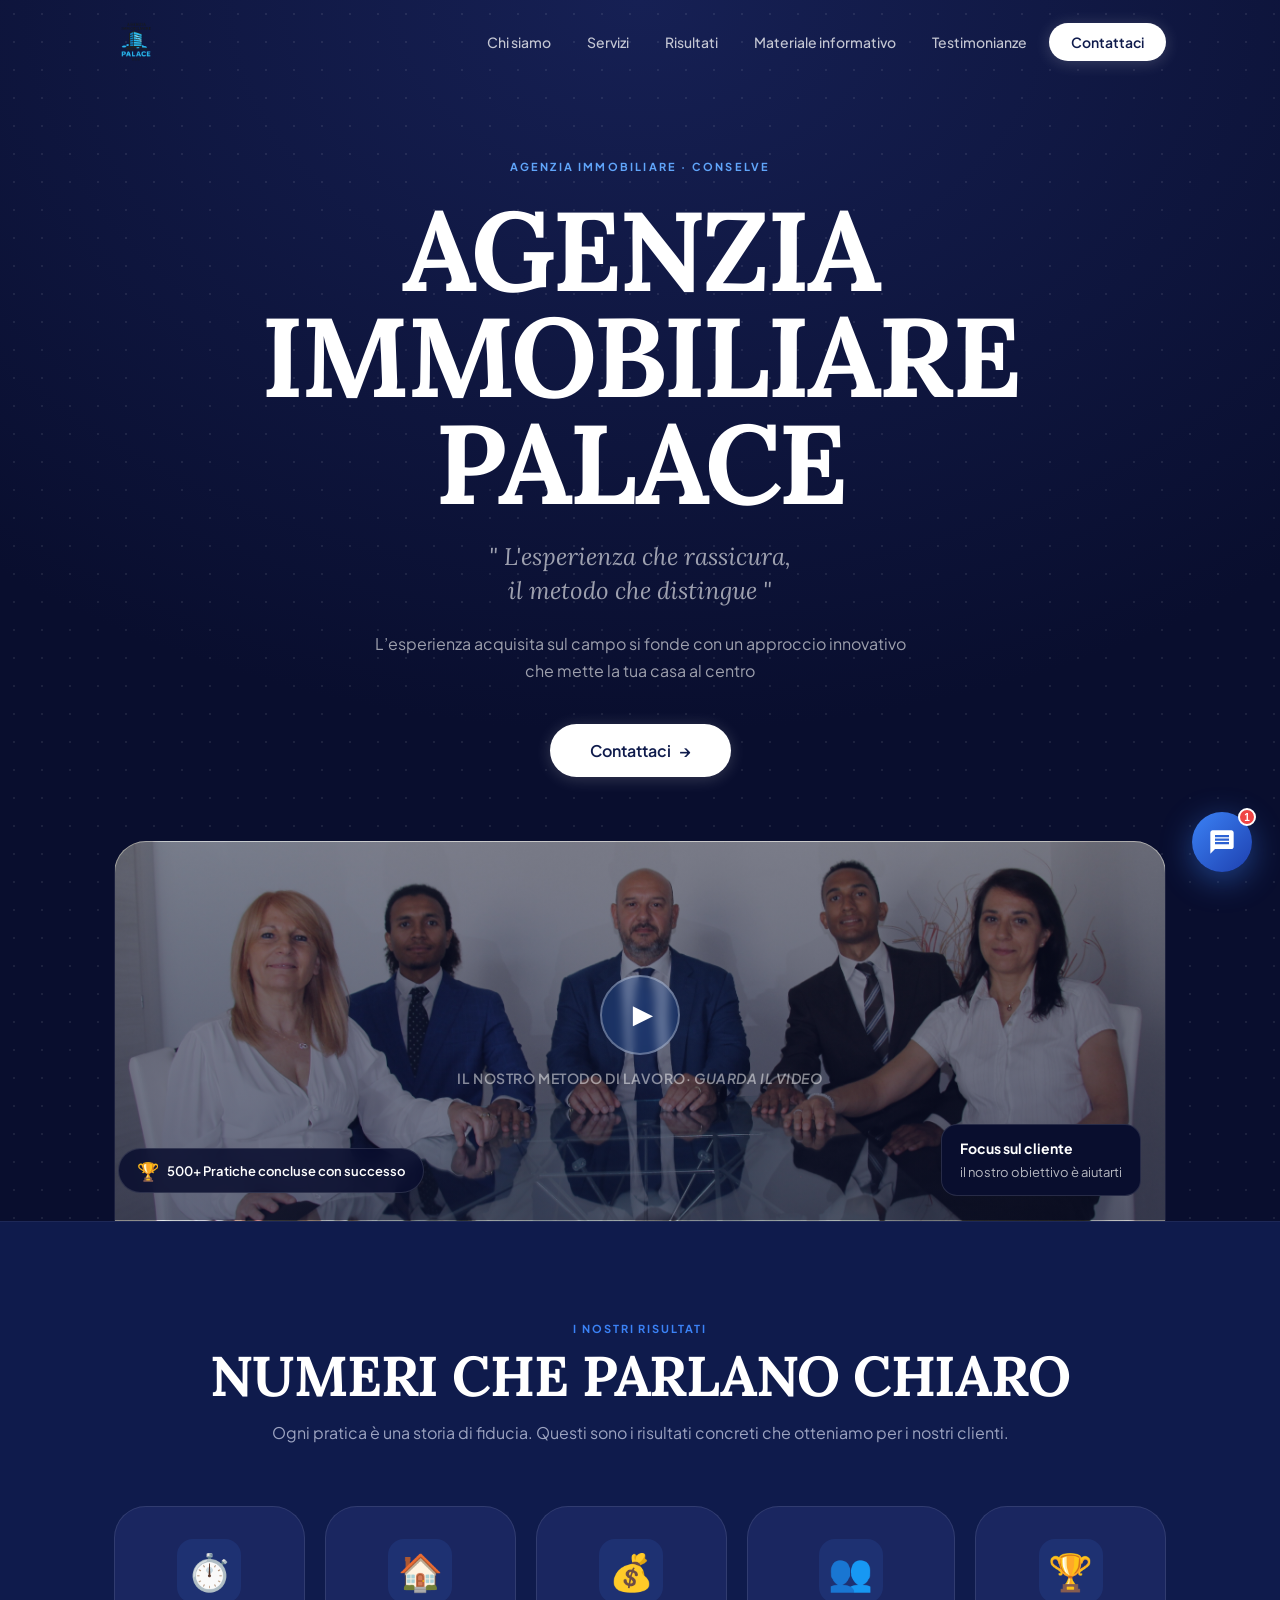
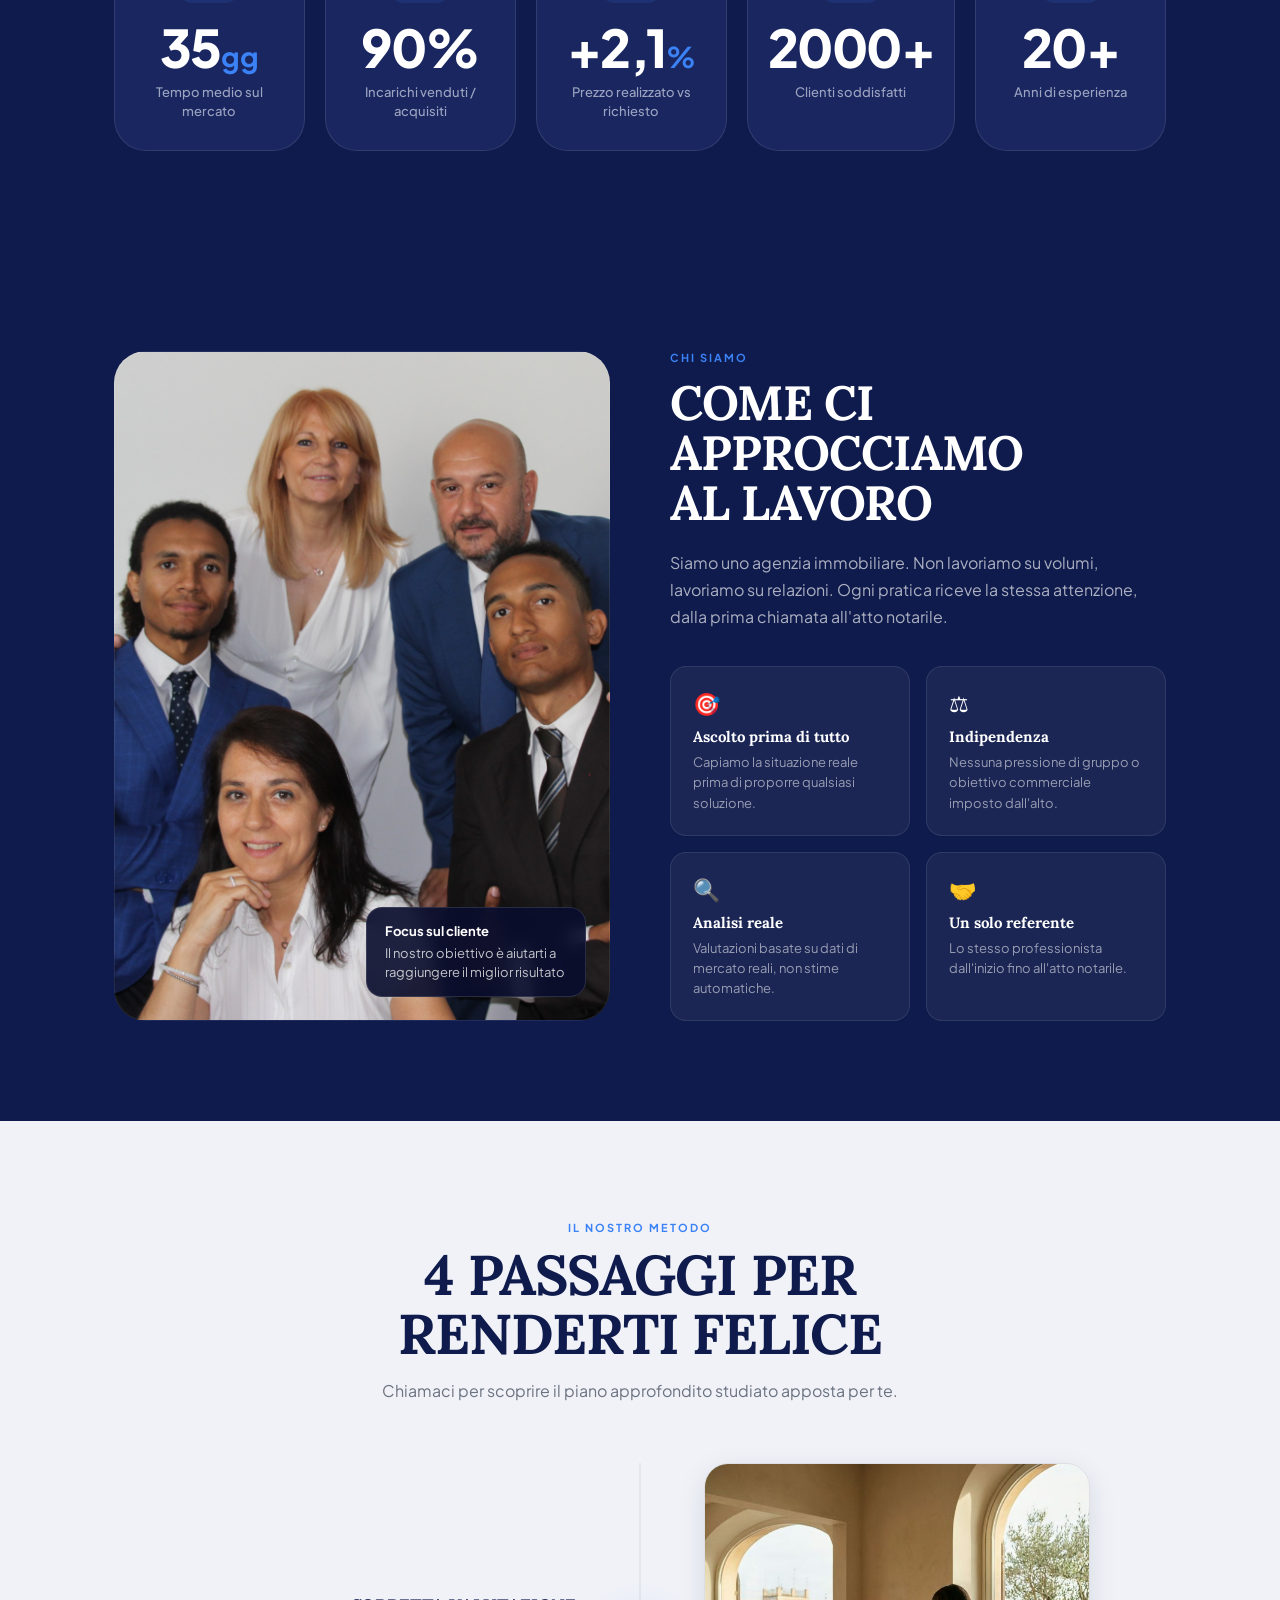
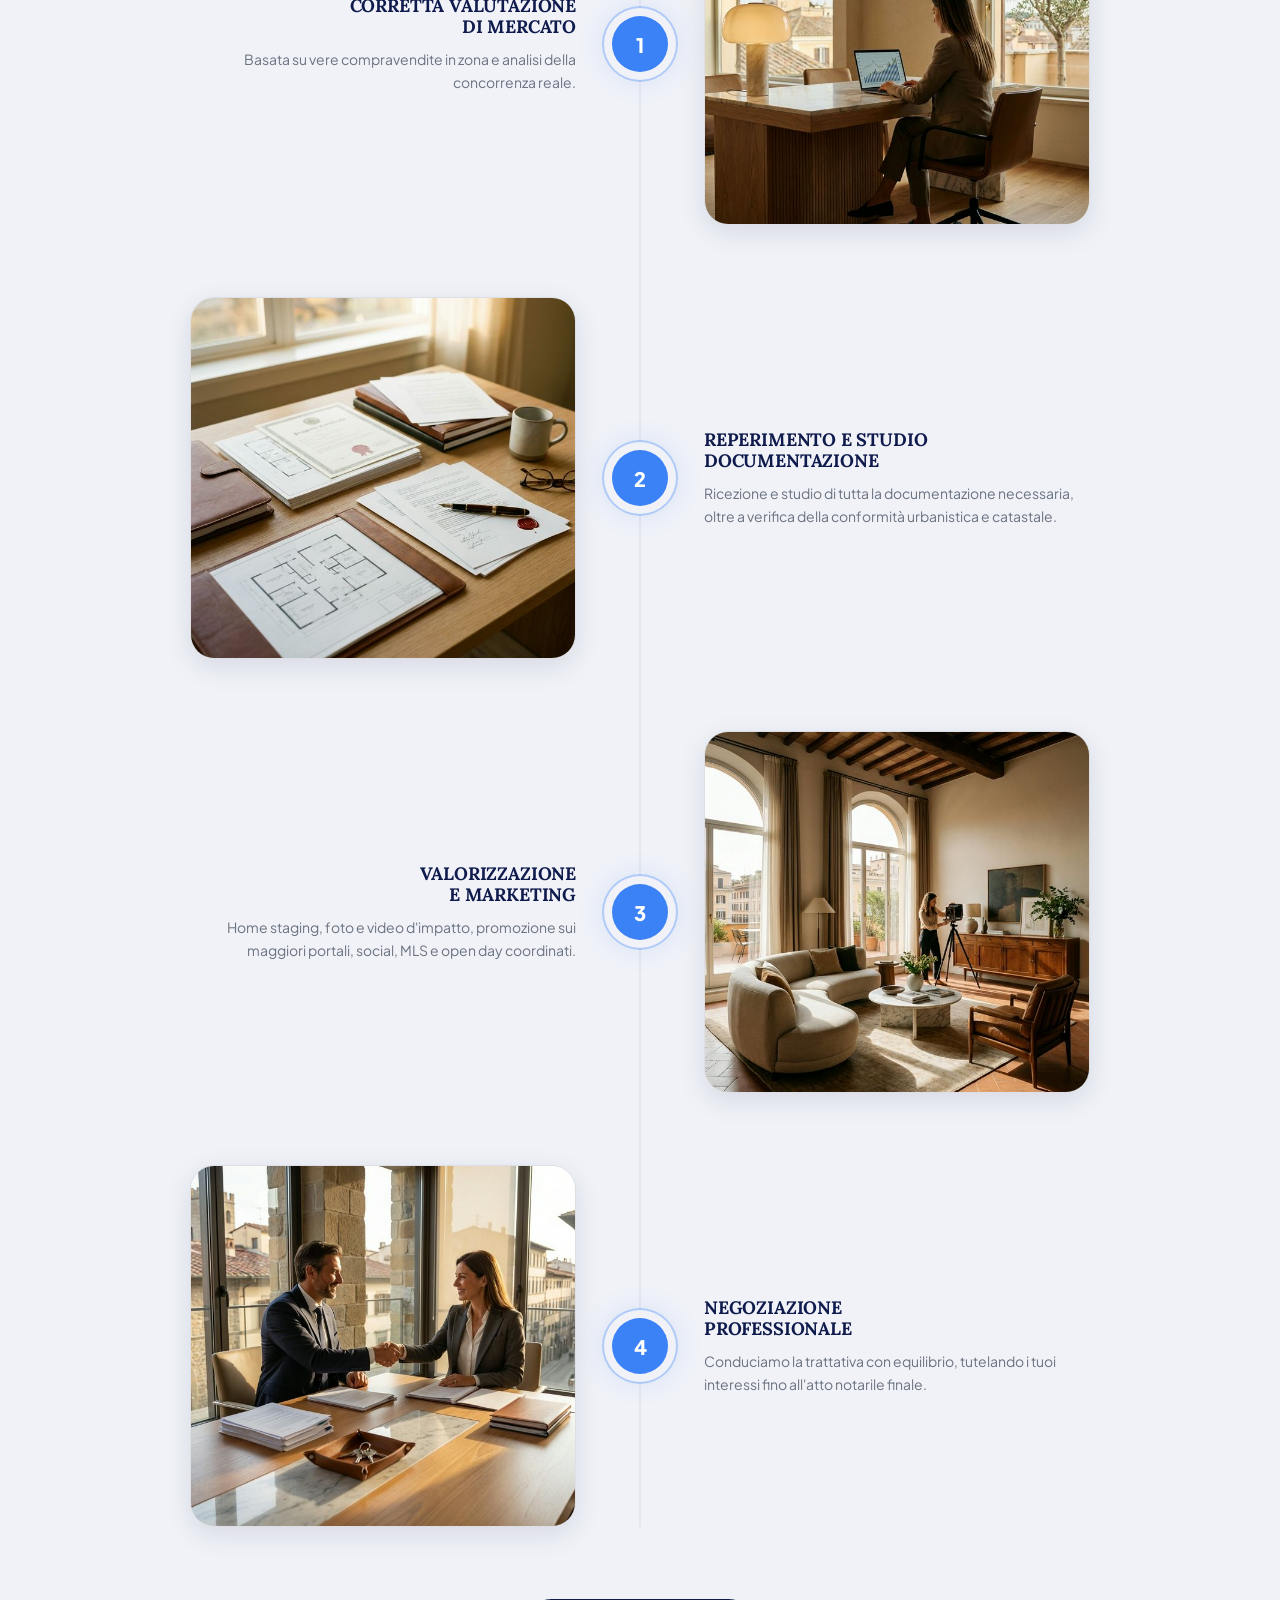
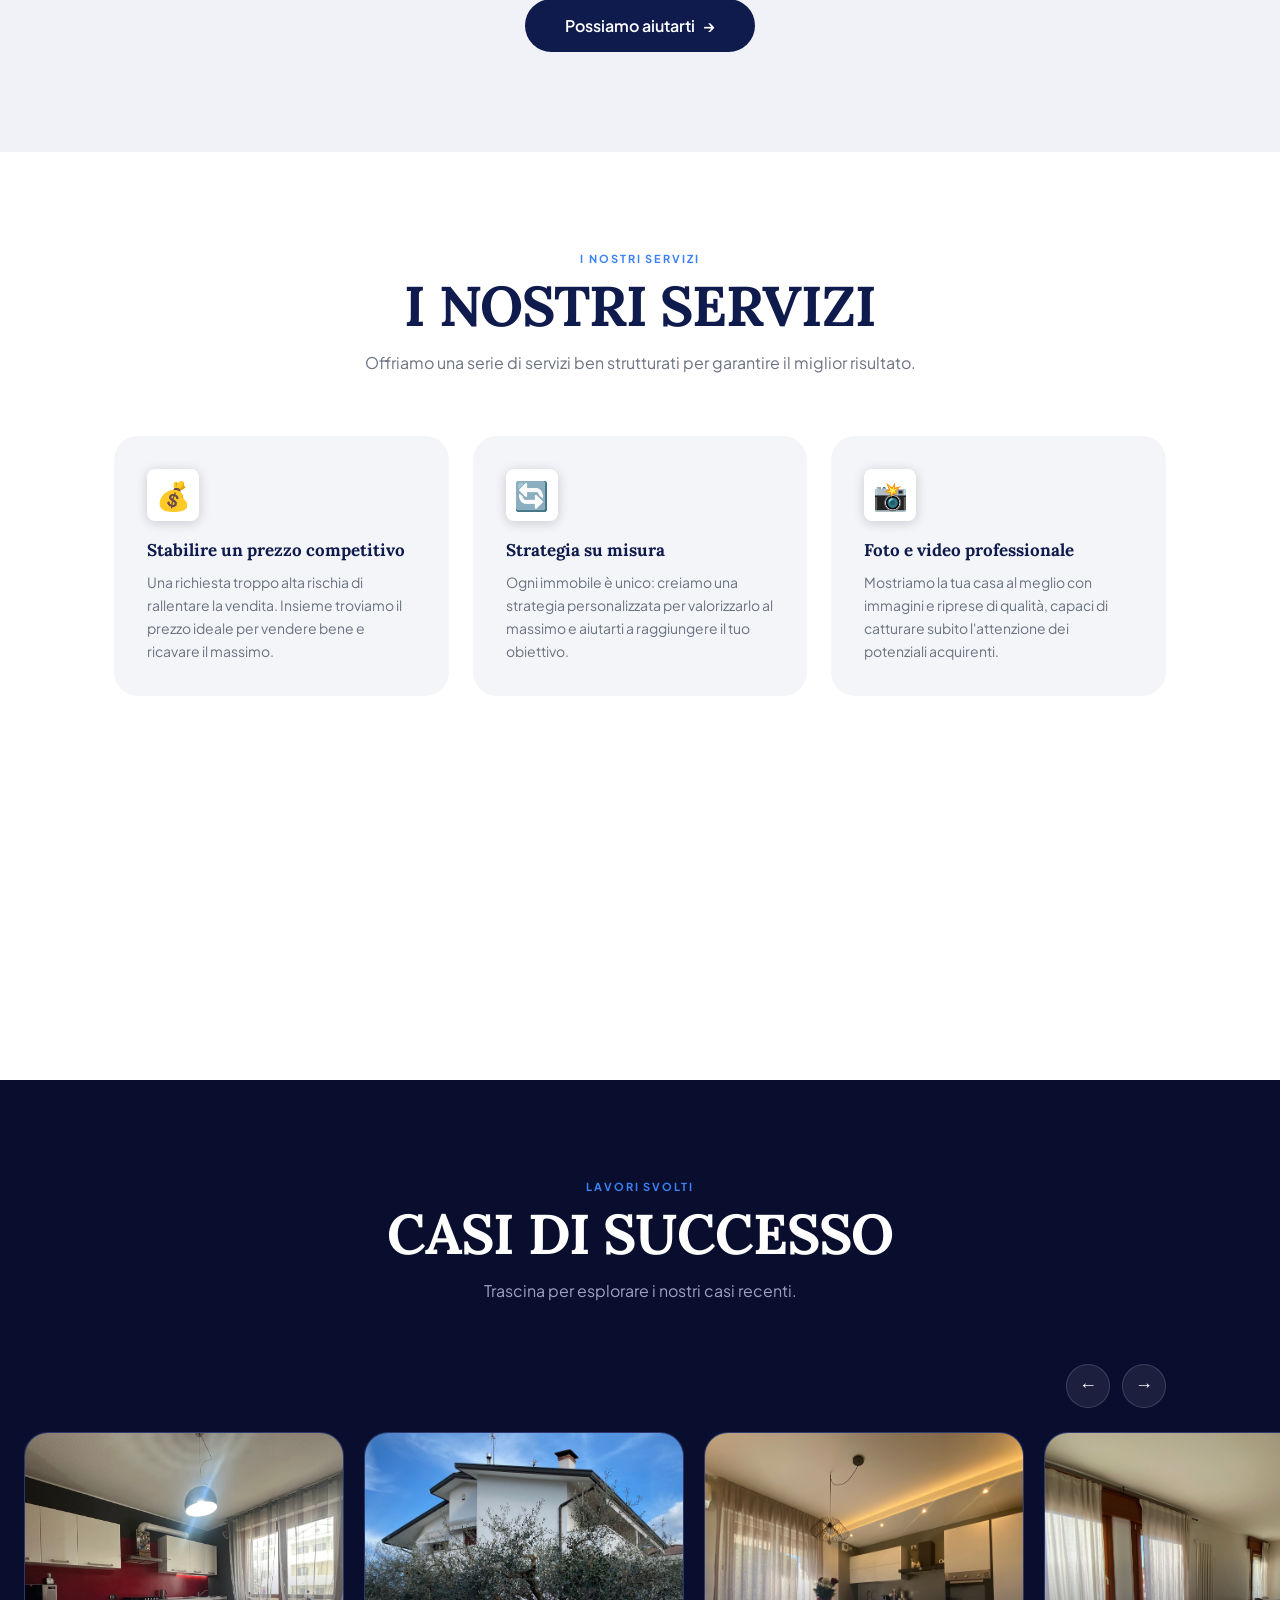
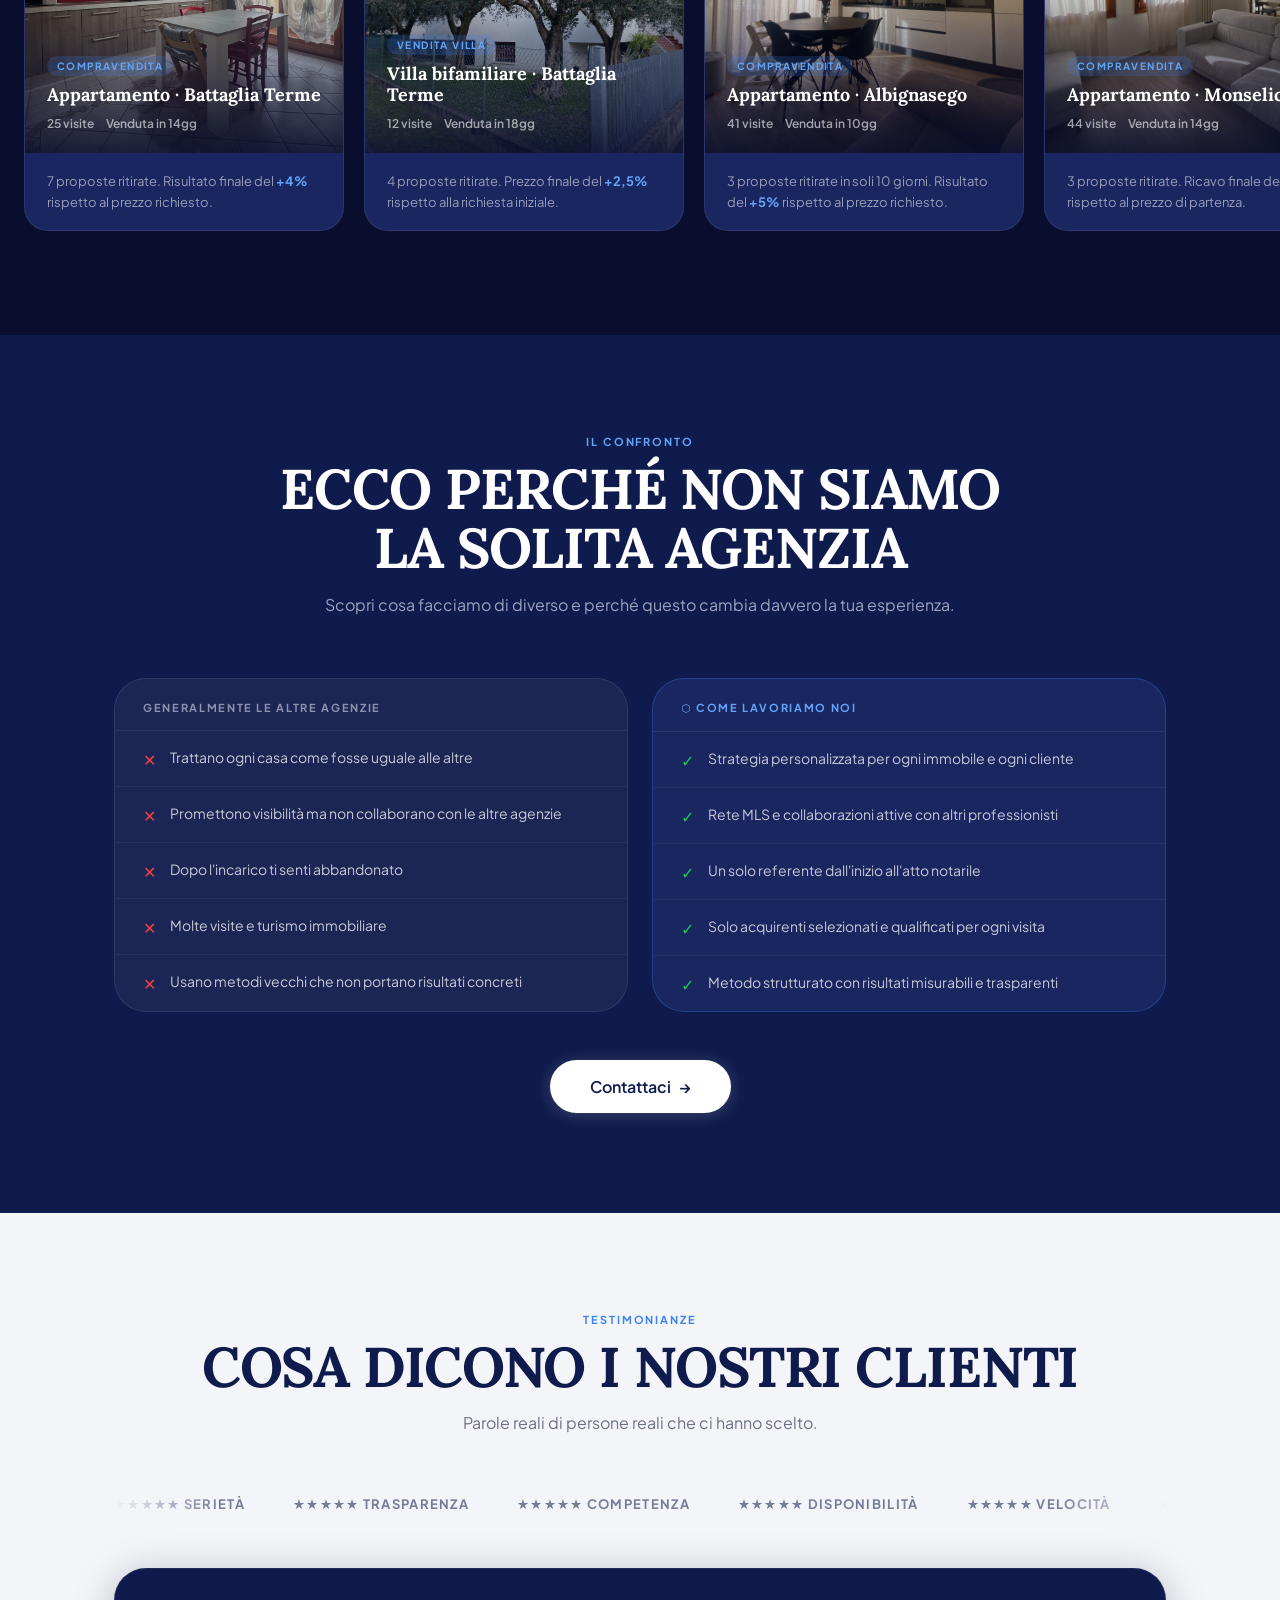
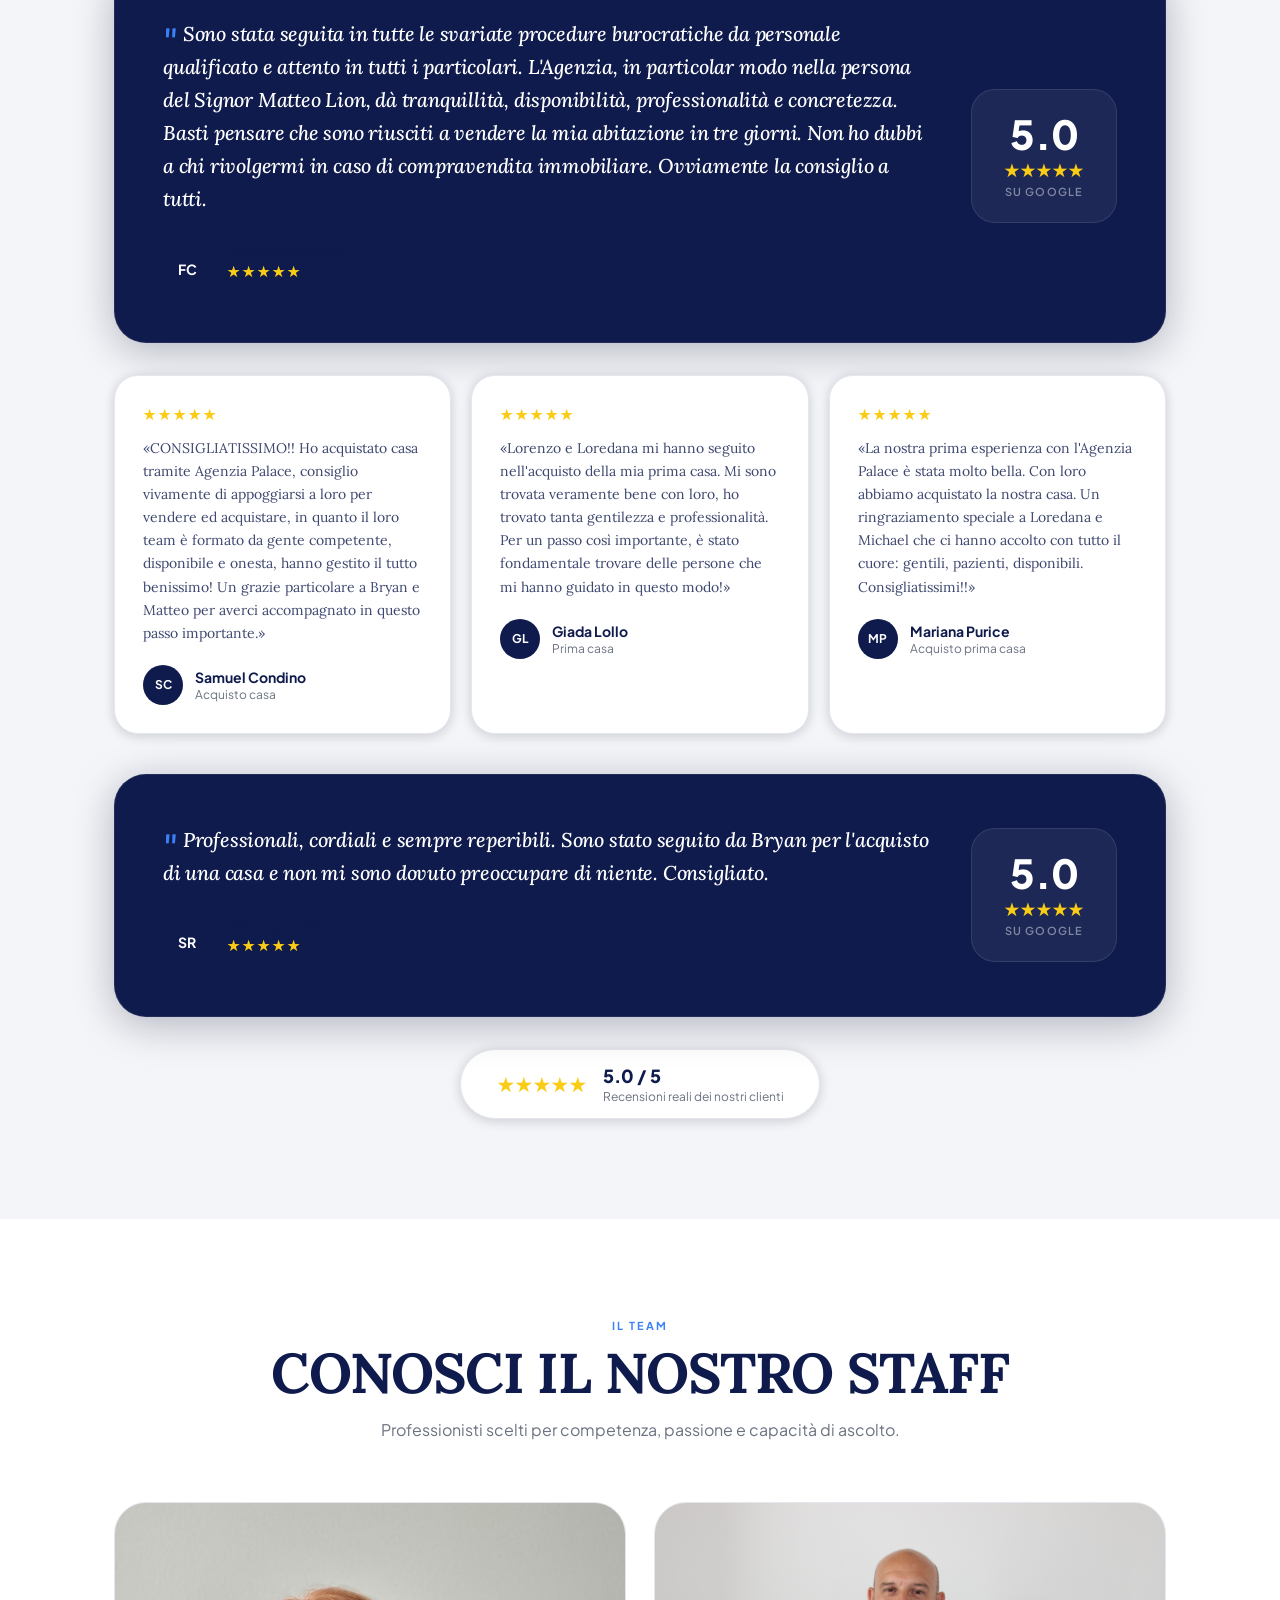
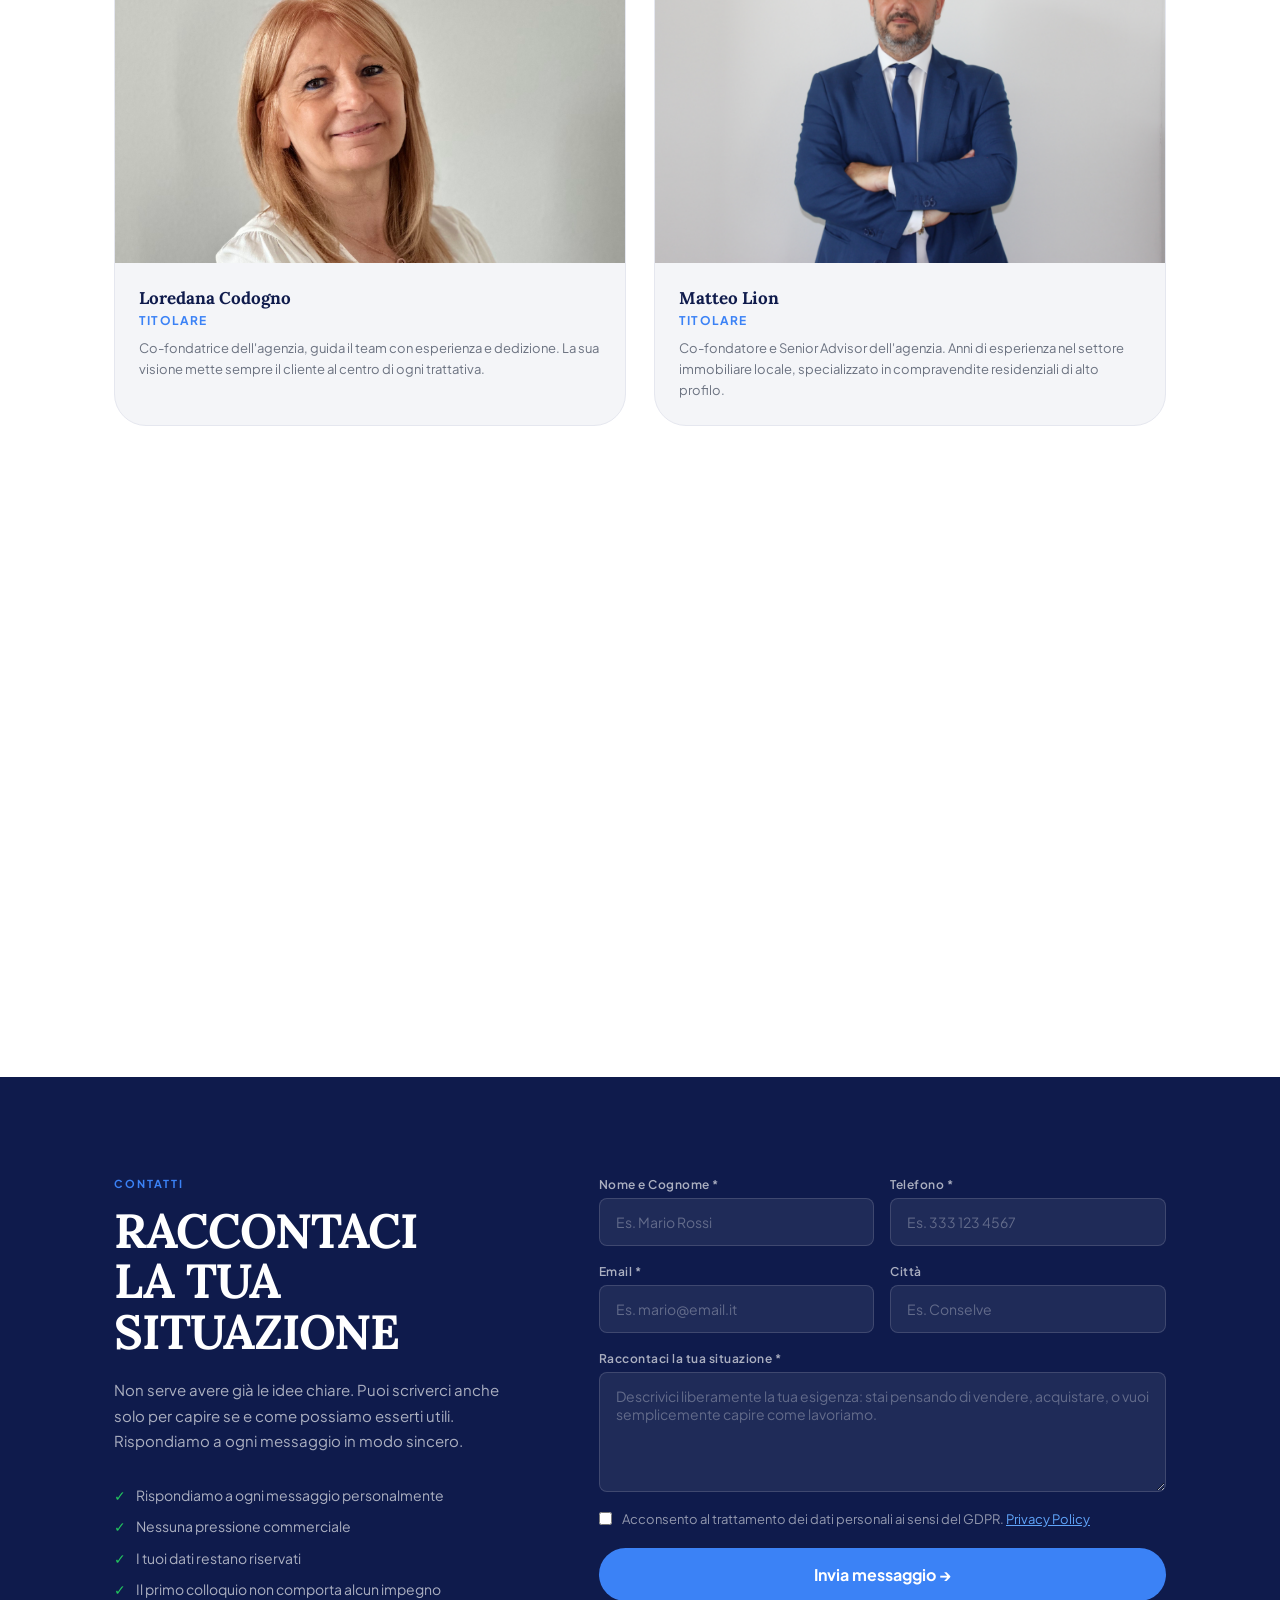
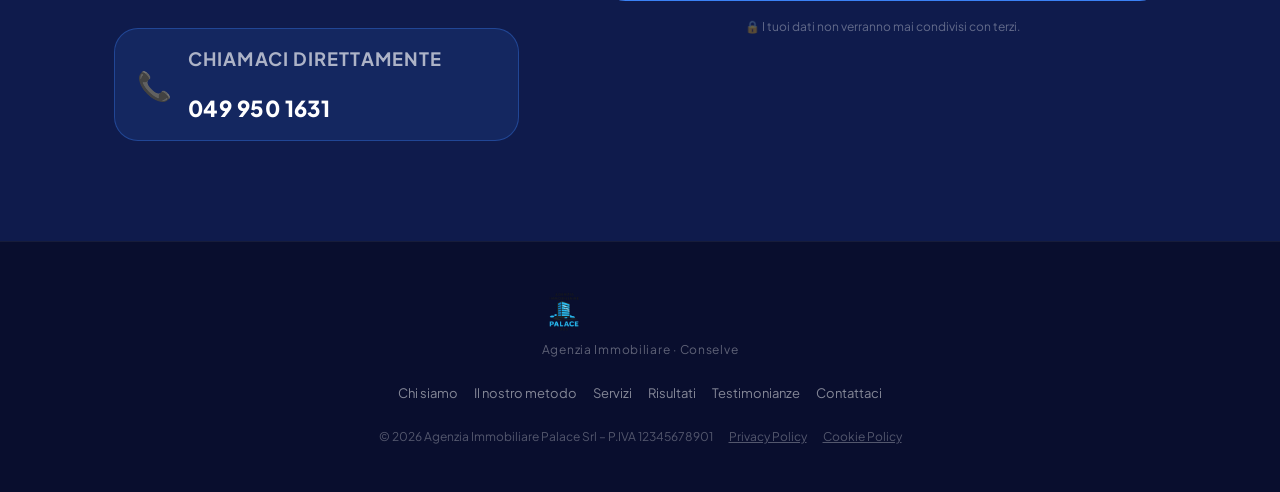
==== commit 32cddf4e: "Add files via upload" ====
--- a/index.html
+++ b/index.html
@@ -42,9 +42,9 @@
     <link rel="preconnect" href="https://fonts.googleapis.com" />
     <link rel="preconnect" href="https://fonts.gstatic.com" crossorigin />
     <link rel="preload" as="style"
-        href="https://fonts.googleapis.com/css2?family=Plus+Jakarta+Sans:ital,wght@0,400;0,700;0,900;1,400&display=swap" />
+        href="https://fonts.googleapis.com/css2?family=Lora:ital,wght@0,400..700;1,400..700&family=Plus+Jakarta+Sans:ital,wght@0,300..900;1,300..900&display=swap" />
     <link
-        href="https://fonts.googleapis.com/css2?family=Plus+Jakarta+Sans:ital,wght@0,300;0,400;0,500;0,600;0,700;0,800;0,900;1,400;1,600&display=swap"
+        href="https://fonts.googleapis.com/css2?family=Lora:ital,wght@0,400..700;1,400..700&family=Plus+Jakarta+Sans:ital,wght@0,300..900;1,300..900&display=swap"
         rel="stylesheet" />
     <link rel="stylesheet" href="style.css" />
 
--- a/style.css
+++ b/style.css
@@ -29,7 +29,7 @@
     --green: #22c55e;
 
     --font-sans: 'Plus Jakarta Sans', 'Inter', system-ui, sans-serif;
-    --font-head: 'Plus Jakarta Sans', 'Inter', system-ui, sans-serif;
+    --font-head: 'Lora', 'Georgia', serif;
 
     --r-sm: 8px;
     --r-md: 16px;
@@ -49,6 +49,21 @@
     background: var(--navy-deep);
     color: var(--white);
     overflow-x: hidden;
+}
+
+/* ---------- TYPOGRAPHY ---------- */
+h1, h2, h3, h4, h5, h6,
+.hero__title,
+.section-title,
+.chi-siamo__title,
+.method__step-title,
+.service__title,
+.case__sq-title,
+.staff__name,
+.hero__tagline,
+.review__featured-quote,
+.review__text {
+    font-family: var(--font-head);
 }
 
 img {
@@ -265,9 +280,11 @@
     background: none;
     border: none;
     cursor: pointer;
-    padding: 6px;
+    padding: 10px;
     flex-direction: column;
     gap: 5px;
+    touch-action: manipulation;
+    -webkit-tap-highlight-color: transparent;
 }
 
 .nav-toggle span {
@@ -289,23 +306,27 @@
 
     .nav-menu {
         position: fixed;
-        inset: 0;
-        background: var(--navy-deep);
-        /* sfondo opaco garantito */
-        background-color: #080e2e;
-        /* fallback solido senza variabile */
+        top: 0;
+        left: 0;
+        width: 100vw;
+        height: 100vh;
+        height: 100dvh;
+        background: #080e2e !important;
+        background-color: #080e2e !important;
         flex-direction: column;
         justify-content: center;
         align-items: center;
         gap: 20px;
         opacity: 0;
         pointer-events: none;
-        /* Usa sia opacity che transform per animazione fluida */
         transform: translateY(-8px);
         transition: opacity .28s ease, transform .28s ease;
         padding: 80px 24px 40px;
         z-index: 9999;
-        /* sopra hero, immagini, tutto */
+        -webkit-backface-visibility: hidden;
+        backface-visibility: hidden;
+        overflow-y: auto;
+        -webkit-overflow-scrolling: touch;
     }
 
     .nav-menu.open {
@@ -855,6 +876,22 @@
         grid-template-columns: 1fr;
     }
 
+    .chi-siamo__photo-placeholder {
+        min-height: 280px;
+        height: 50vw;
+        max-height: 360px;
+        background-position: center top;
+        background-size: cover;
+    }
+
+    .chi-siamo__focus-badge {
+        bottom: 12px;
+        right: 12px;
+        max-width: 180px;
+        padding: 10px 14px;
+        font-size: 12px;
+    }
+
     .chi-siamo__cards {
         grid-template-columns: 1fr;
     }
@@ -1028,26 +1065,42 @@
         left: 28px;
     }
 
-    /* Ogni step: cerchio a sinistra (56px) + contenuto a destra */
+    /* Ogni step: singola colonna con padding per il cerchio */
     .method__step {
-        grid-template-columns: 56px 1fr;
-        grid-template-rows: auto;
-        gap: 16px;
-        align-items: start;
-    }
-
-    /* Cerchio numero: sempre colonna 1 */
+        display: flex;
+        flex-direction: column;
+        gap: 0;
+        align-items: stretch;
+        padding-left: 72px;
+        position: relative;
+        margin-bottom: 48px;
+    }
+
+    /* Cerchio numero: posizionato assoluto a sinistra */
     .method__step .method__center {
-        grid-column: 1;
-        grid-row: 1;
-        justify-content: flex-start;
-        align-items: flex-start;
+        position: absolute;
+        left: 0;
+        top: 0;
+        z-index: 2;
+    }
+
+    .method__num-circle {
+        width: 56px;
+        height: 56px;
+    }
+
+    /* Titolo e testo sempre visibili */
+    .method__step-title {
+        font-size: 16px;
+        margin-bottom: 8px;
+    }
+
+    .method__step-desc {
+        font-size: 13px;
     }
 
     /* ── Passi LEFT (step 1, 3): testo in .method__left ── */
     .method__step--left .method__left {
-        grid-column: 2;
-        grid-row: 1;
         text-align: left;
     }
 
@@ -1058,8 +1111,6 @@
 
     /* ── Passi RIGHT (step 2, 4): testo in .method__right ── */
     .method__step--right .method__right {
-        grid-column: 2;
-        grid-row: 1;
         text-align: left;
     }
 
@@ -1234,27 +1285,27 @@
 }
 
 .case__img--1 {
-    background: url('casi di successo/Battaglia 138.jpg') center/cover no-repeat;
+    background: url('battaglia-138.jpg') center/cover no-repeat;
 }
 
 .case__img--2 {
-    background: url('casi di successo/Battaglia 260.jpg') center/cover no-repeat;
+    background: url('battaglia-260.jpg') center/cover no-repeat;
 }
 
 .case__img--3 {
-    background: url('casi di successo/Albignasego.jpg') center/cover no-repeat;
+    background: url('albignasego.jpg') center/cover no-repeat;
 }
 
 .case__img--4 {
-    background: url('casi di successo/Monselice.jpg') center/cover no-repeat;
+    background: url('monselice.jpg') center/cover no-repeat;
 }
 
 .case__img--5 {
-    background: url('casi di successo/Barbarano.jpg') center/cover no-repeat;
+    background: url('barbarano.jpg') center/cover no-repeat;
 }
 
 .case__img--6 {
-    background: url('casi di successo/Albignasego2.JPG') center/cover no-repeat;
+    background: url('albignasego2.jpg') center/cover no-repeat;
 }
 
 /* Overlay inside image */
@@ -2639,4 +2690,239 @@
     .container {
         padding: 0 16px;
     }
+}
+
+
+/* ============================================================
+   IPHONE / SMALL MOBILE — ≤ 480px
+   ============================================================ */
+@media (max-width: 480px) {
+
+    /* ── Navbar ── */
+    .nav-toggle {
+        padding: 12px;
+    }
+
+    .nav-toggle span {
+        width: 26px;
+        height: 2.5px;
+    }
+
+    .navbar__logo-img {
+        height: 36px;
+    }
+
+    .nav-menu {
+        padding: 100px 20px 40px;
+        gap: 12px;
+    }
+
+    .nav-link {
+        font-size: 20px;
+        padding: 14px 20px;
+    }
+
+    /* ── Hero ── */
+    .hero {
+        padding-top: 80px;
+    }
+
+    .hero__content {
+        padding-top: 36px;
+        padding-bottom: 40px;
+    }
+
+    .hero__title {
+        font-size: clamp(36px, 12vw, 52px);
+    }
+
+    .hero__tagline {
+        font-size: 16px;
+    }
+
+    .hero__sub {
+        font-size: 14px;
+    }
+
+    .hero__photo-placeholder {
+        min-height: 240px;
+        border-radius: var(--r-lg) var(--r-lg) 0 0;
+    }
+
+    .hero__focus-card {
+        bottom: 12px;
+        right: 12px;
+        max-width: 160px;
+        padding: 10px 14px;
+        font-size: 12px;
+    }
+
+    .hero__badge {
+        bottom: 12px;
+        left: 12px;
+        padding: 8px 14px;
+        font-size: 12px;
+    }
+
+    /* ── Chi siamo ── */
+    .chi-siamo {
+        padding: 60px 0;
+    }
+
+    .chi-siamo__photo-placeholder {
+        min-height: 220px;
+        height: 60vw;
+        max-height: 300px;
+    }
+
+    .chi-siamo__title {
+        font-size: clamp(24px, 7vw, 36px);
+    }
+
+    .chi-siamo__desc {
+        font-size: 14px;
+    }
+
+    .chi-card {
+        padding: 16px;
+    }
+
+    .chi-card__title {
+        font-size: 14px;
+    }
+
+    .chi-card__desc {
+        font-size: 12px;
+    }
+
+    /* ── Method timeline → single column ── */
+    .method {
+        padding: 60px 0;
+    }
+
+    .method__step {
+        grid-template-columns: 40px 1fr !important;
+        gap: 0 12px;
+    }
+
+    .method__step--left .method__left,
+    .method__step--right .method__right {
+        order: 2;
+    }
+
+    .method__step--left .method__right,
+    .method__step--right .method__left {
+        order: 3;
+    }
+
+    .method__center {
+        order: 1;
+    }
+
+    .method__step-img {
+        margin-top: 12px;
+    }
+
+    /* ── Services ── */
+    .services {
+        padding: 60px 0;
+    }
+
+    .services__grid {
+        grid-template-columns: 1fr !important;
+    }
+
+    .service__title {
+        font-size: 16px;
+    }
+
+    .service__desc {
+        font-size: 13px;
+    }
+
+    /* ── Confronto / Compare ── */
+    .compare {
+        padding: 60px 0;
+    }
+
+    .compare__both {
+        flex-direction: column !important;
+    }
+
+    .compare__box {
+        width: 100% !important;
+        flex: none !important;
+    }
+
+    .compare__row-text {
+        font-size: 13px;
+    }
+
+    /* ── Reviews ── */
+    .reviews {
+        padding: 60px 0;
+    }
+
+    .review__featured-quote {
+        font-size: 15px;
+    }
+
+    .reviews__grid {
+        grid-template-columns: 1fr !important;
+    }
+
+    .review__text {
+        font-size: 13px;
+    }
+
+    /* ── Staff ── */
+    .staff {
+        padding: 60px 0;
+    }
+
+    .staff__grid {
+        grid-template-columns: 1fr !important;
+    }
+
+    /* ── Contact form ── */
+    .contact {
+        padding: 60px 0;
+    }
+
+    .contact__grid {
+        grid-template-columns: 1fr !important;
+    }
+
+    .form__input {
+        font-size: 16px; /* prevents iOS zoom on focus */
+    }
+
+    /* ── Section headers ── */
+    .section-header {
+        margin-bottom: 36px;
+    }
+
+    .section-title {
+        font-size: clamp(24px, 7vw, 40px);
+    }
+
+    .section-sub {
+        font-size: 14px;
+    }
+
+    /* ── Buttons ── */
+    .btn--lg {
+        padding: 14px 28px;
+        font-size: 15px;
+    }
+
+    .btn--cta {
+        padding: 12px 24px;
+        font-size: 14px;
+    }
+
+    /* ── Cases / Success stories ── */
+    .case__card--square {
+        min-width: 260px;
+    }
 }
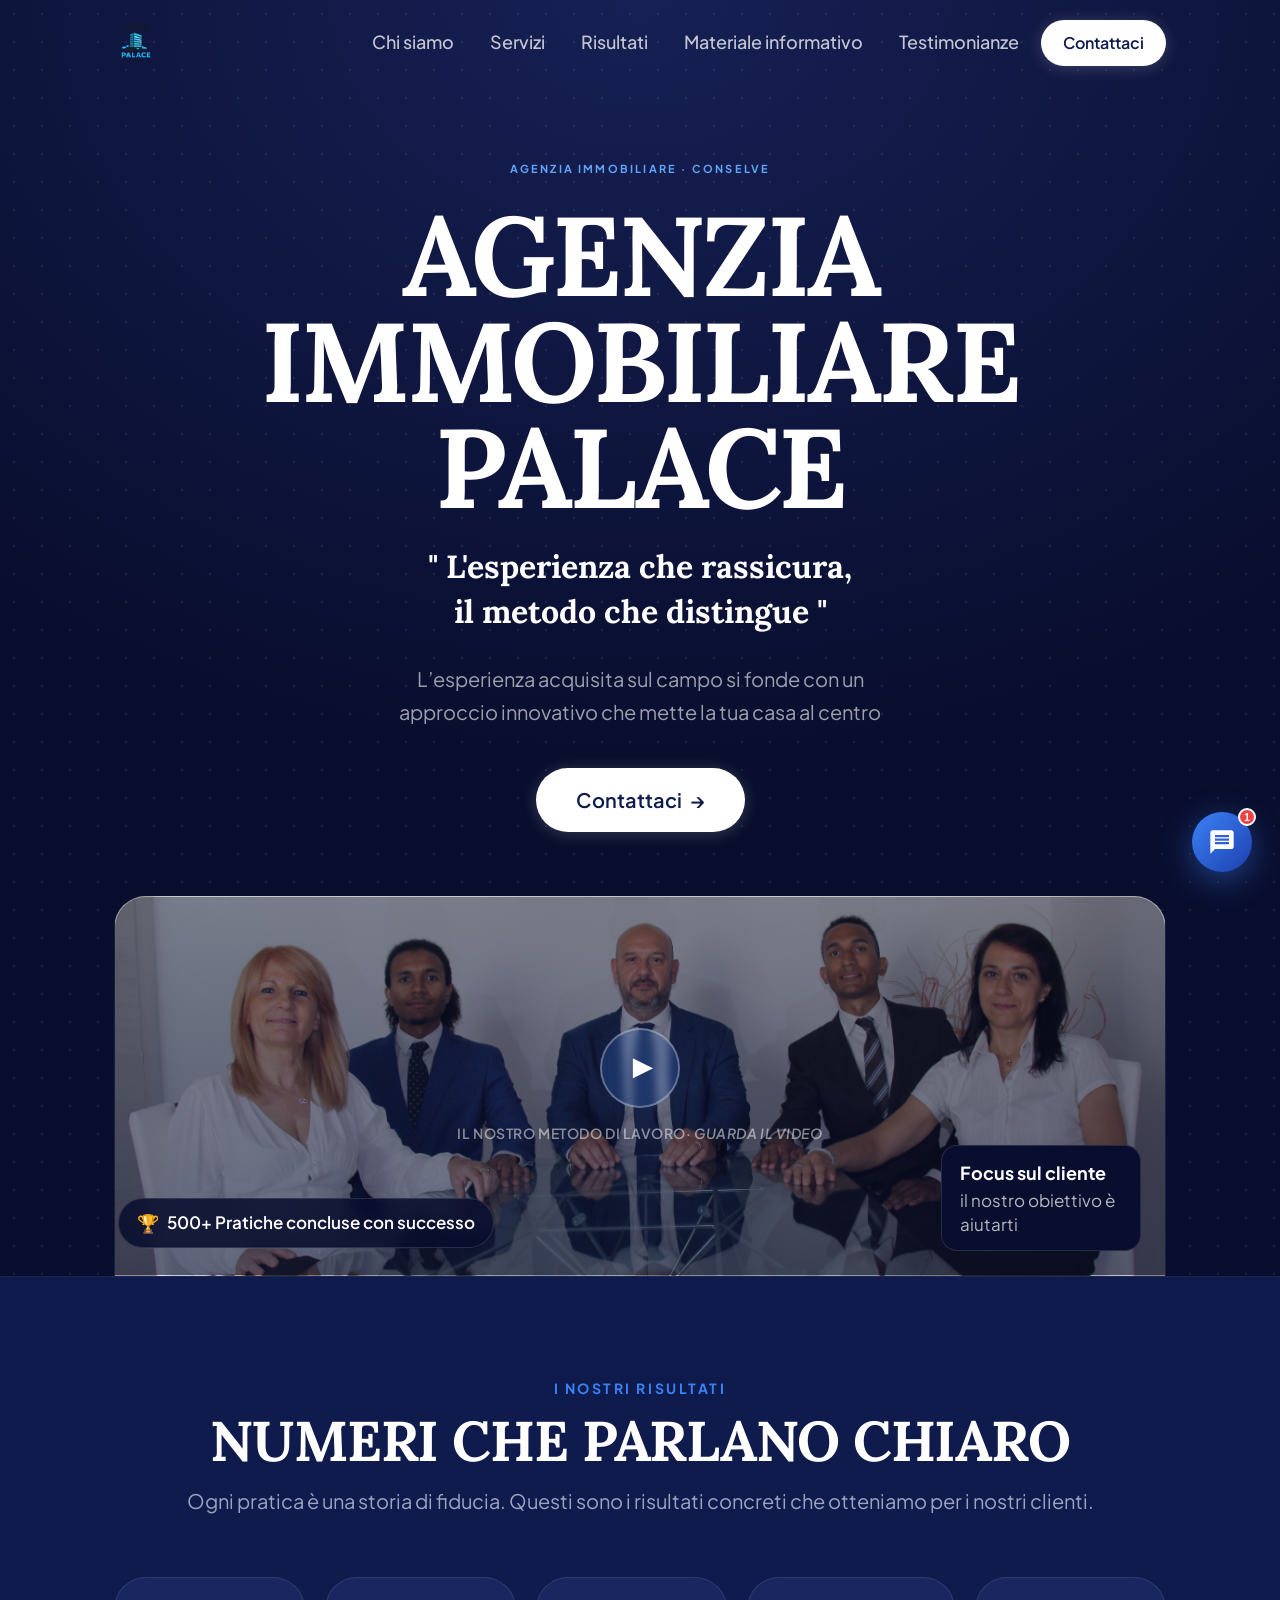
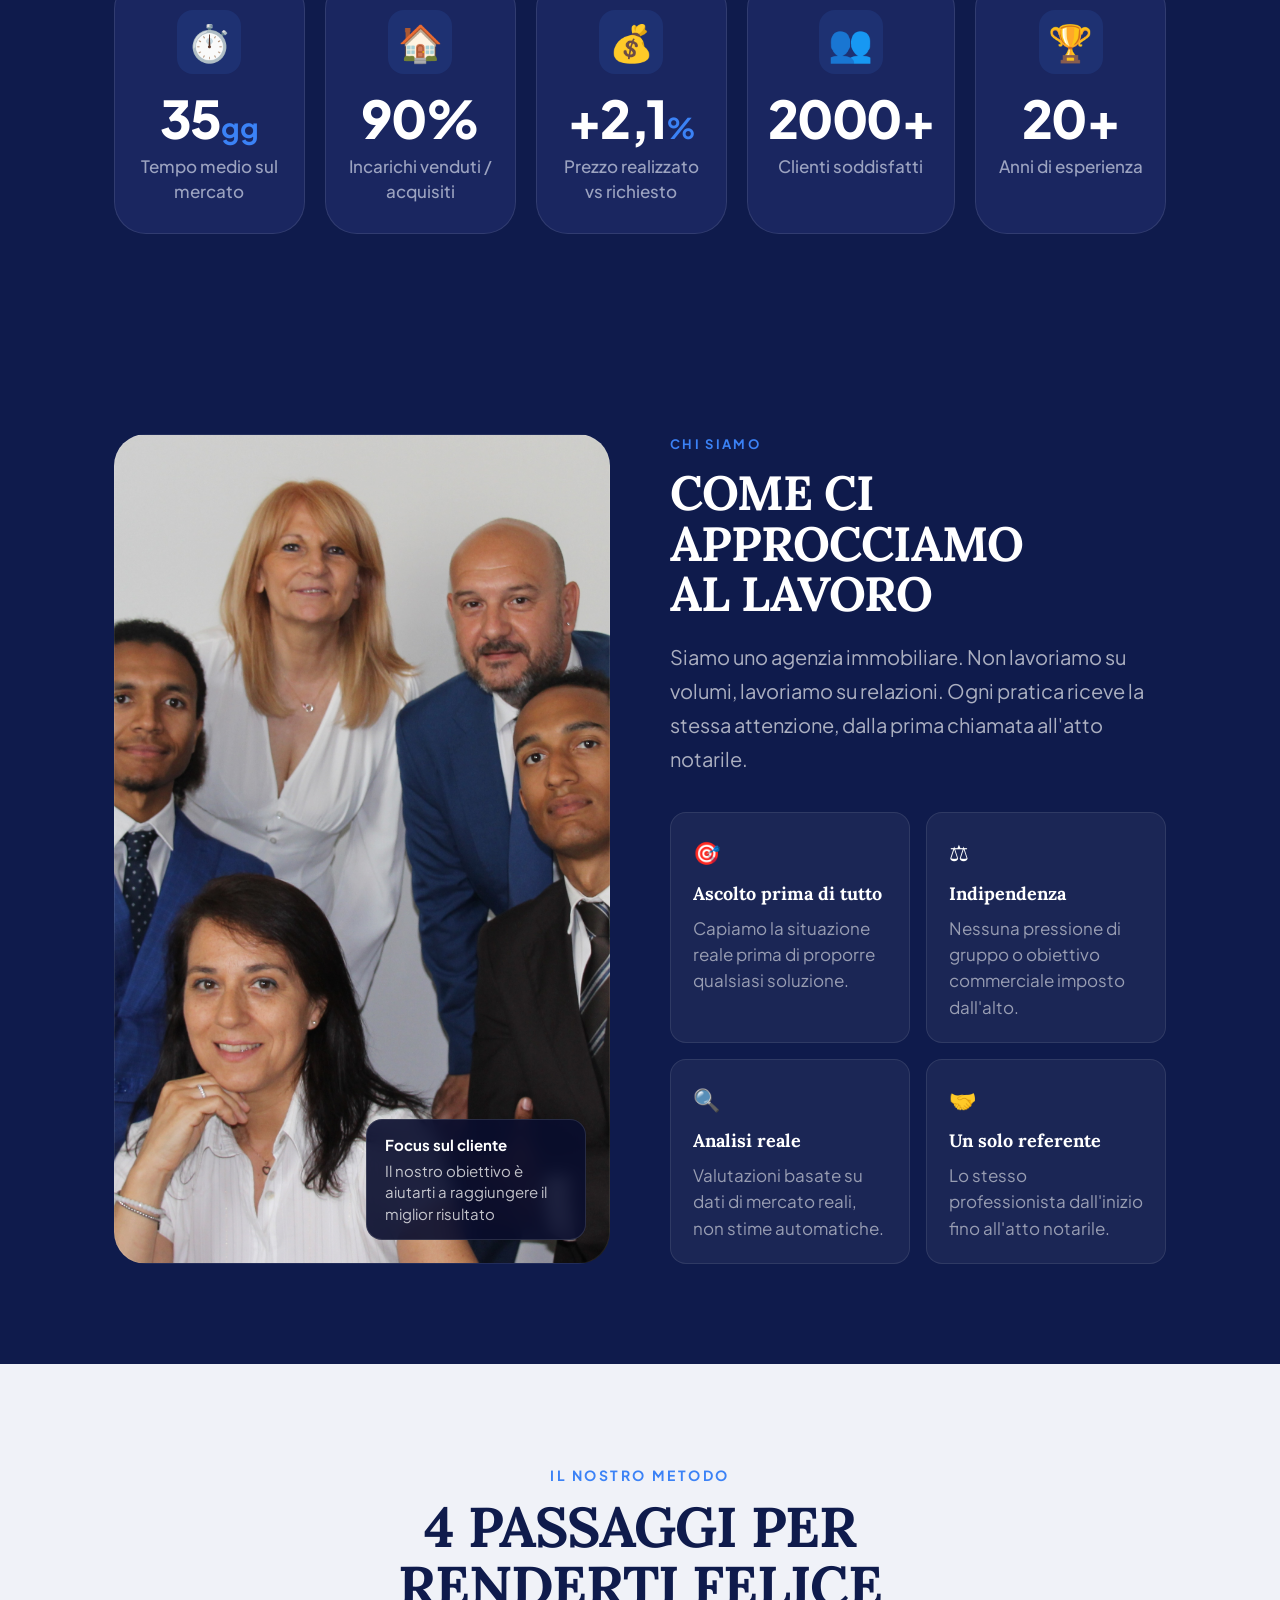
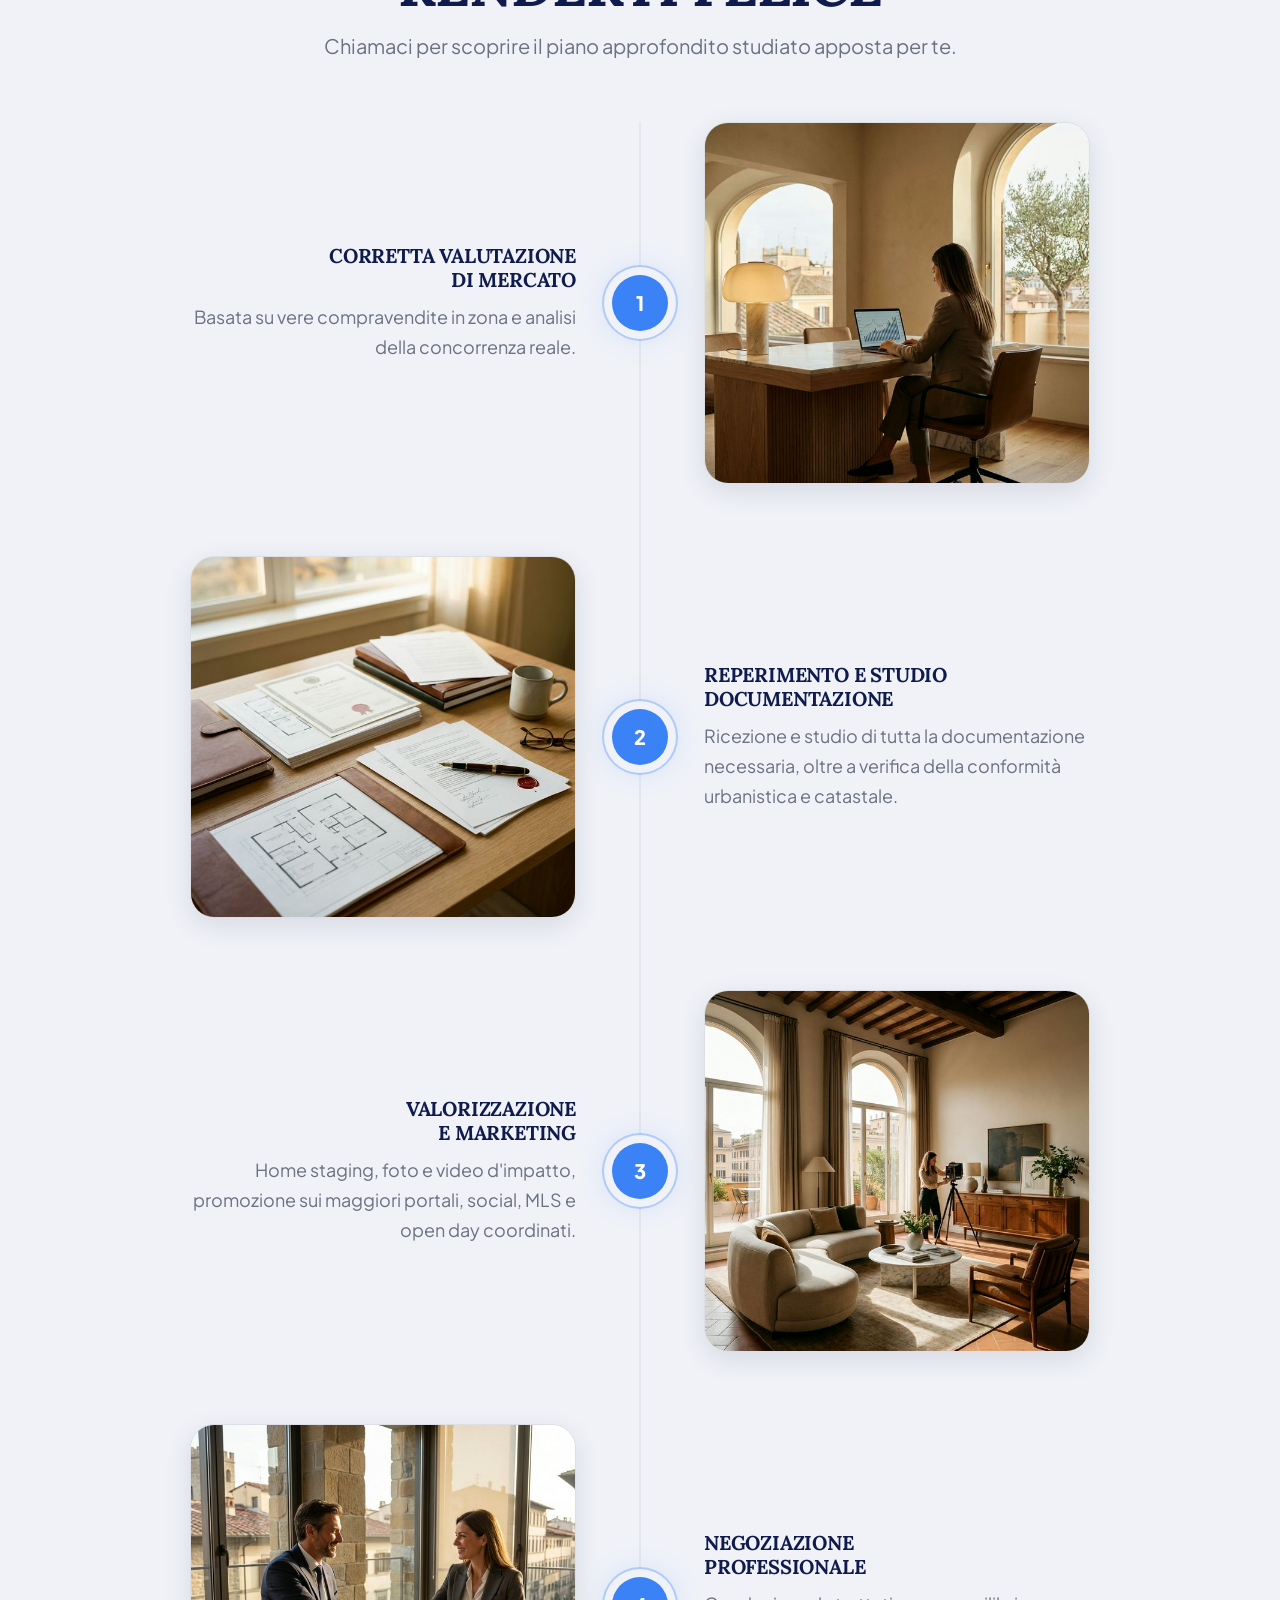
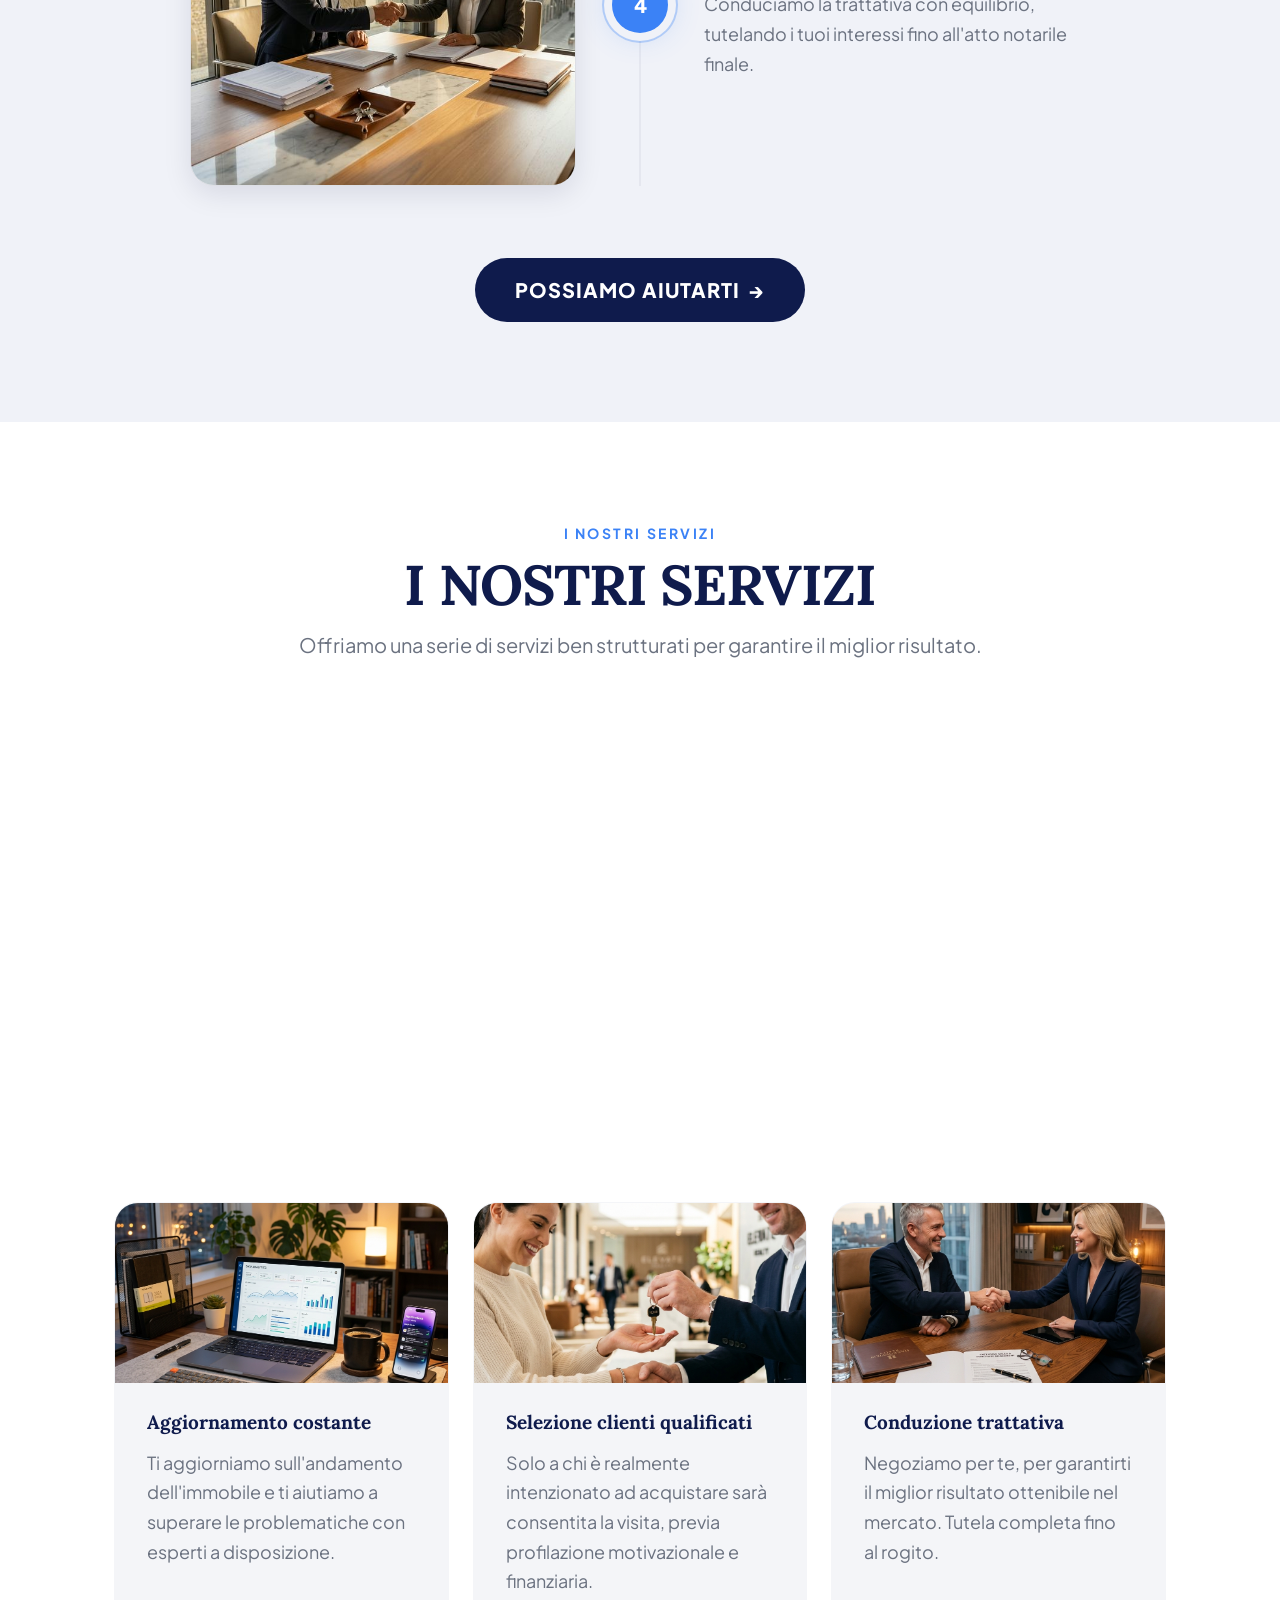
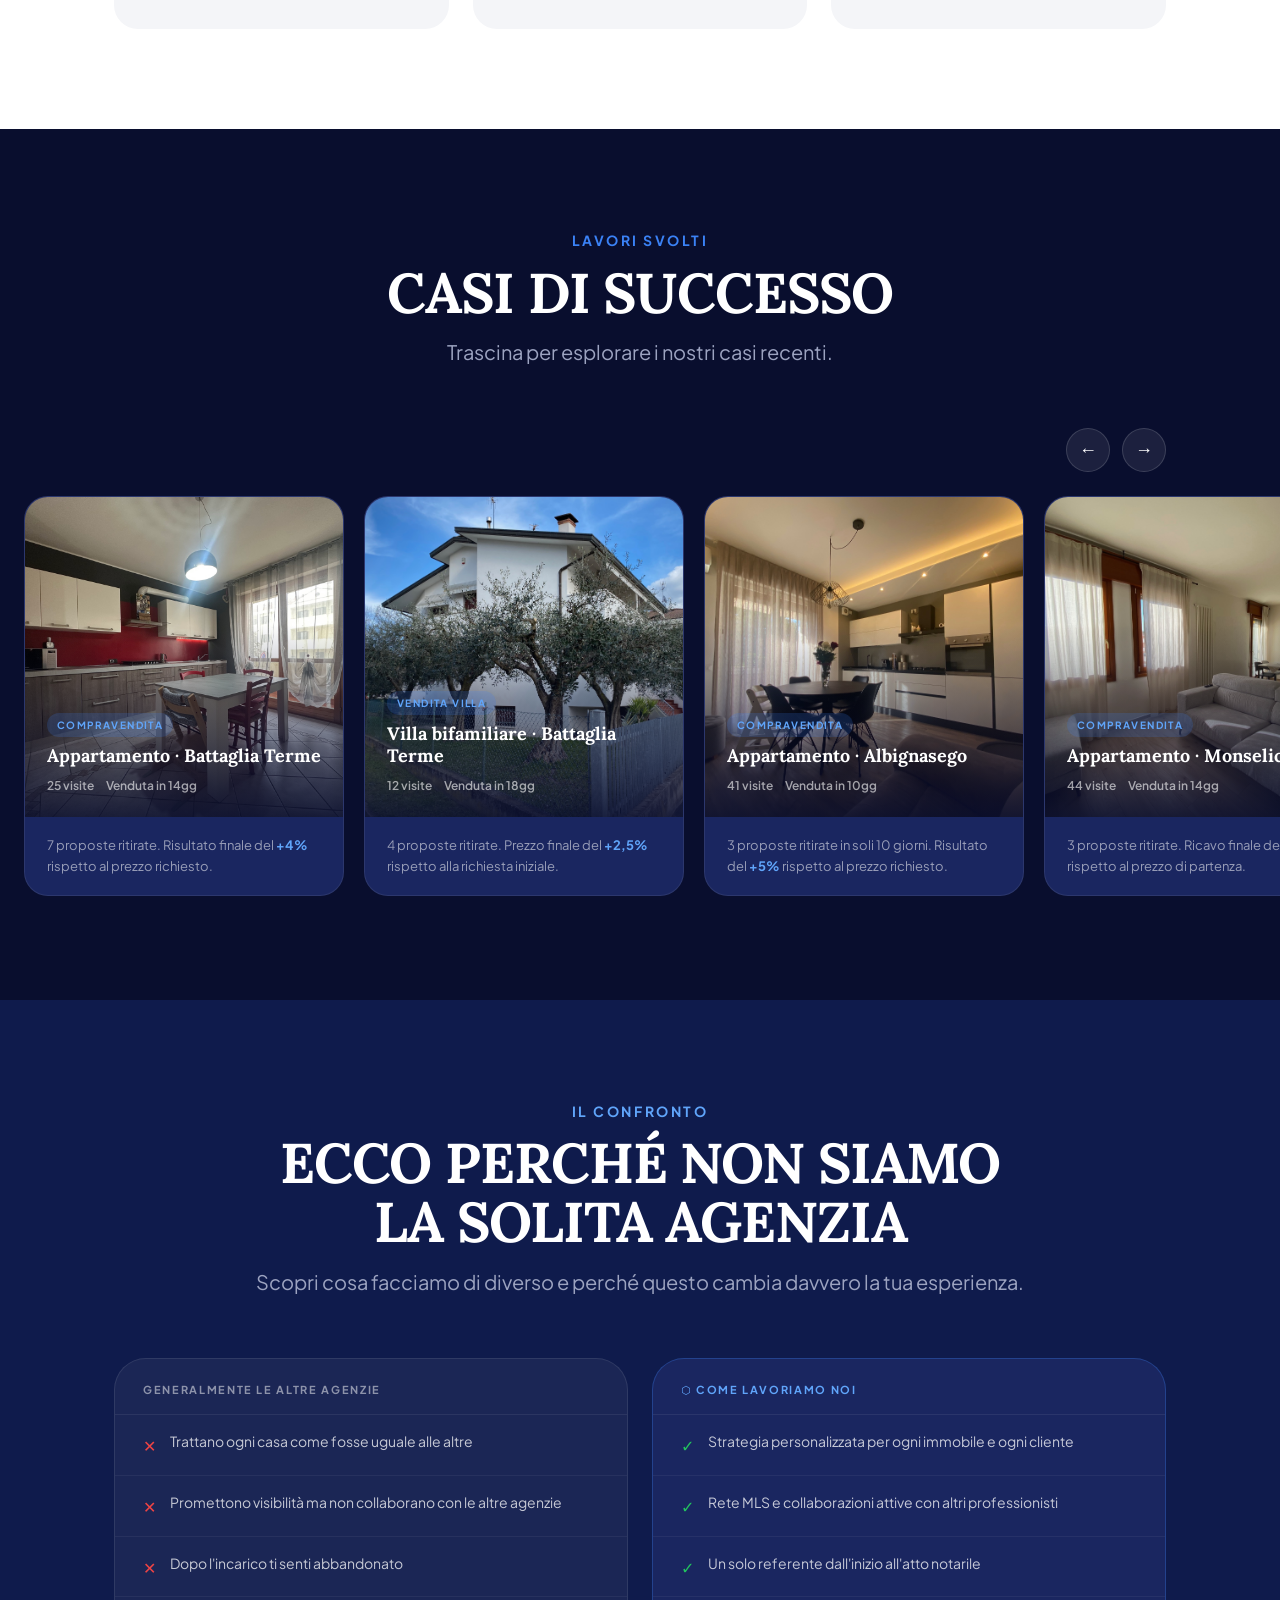
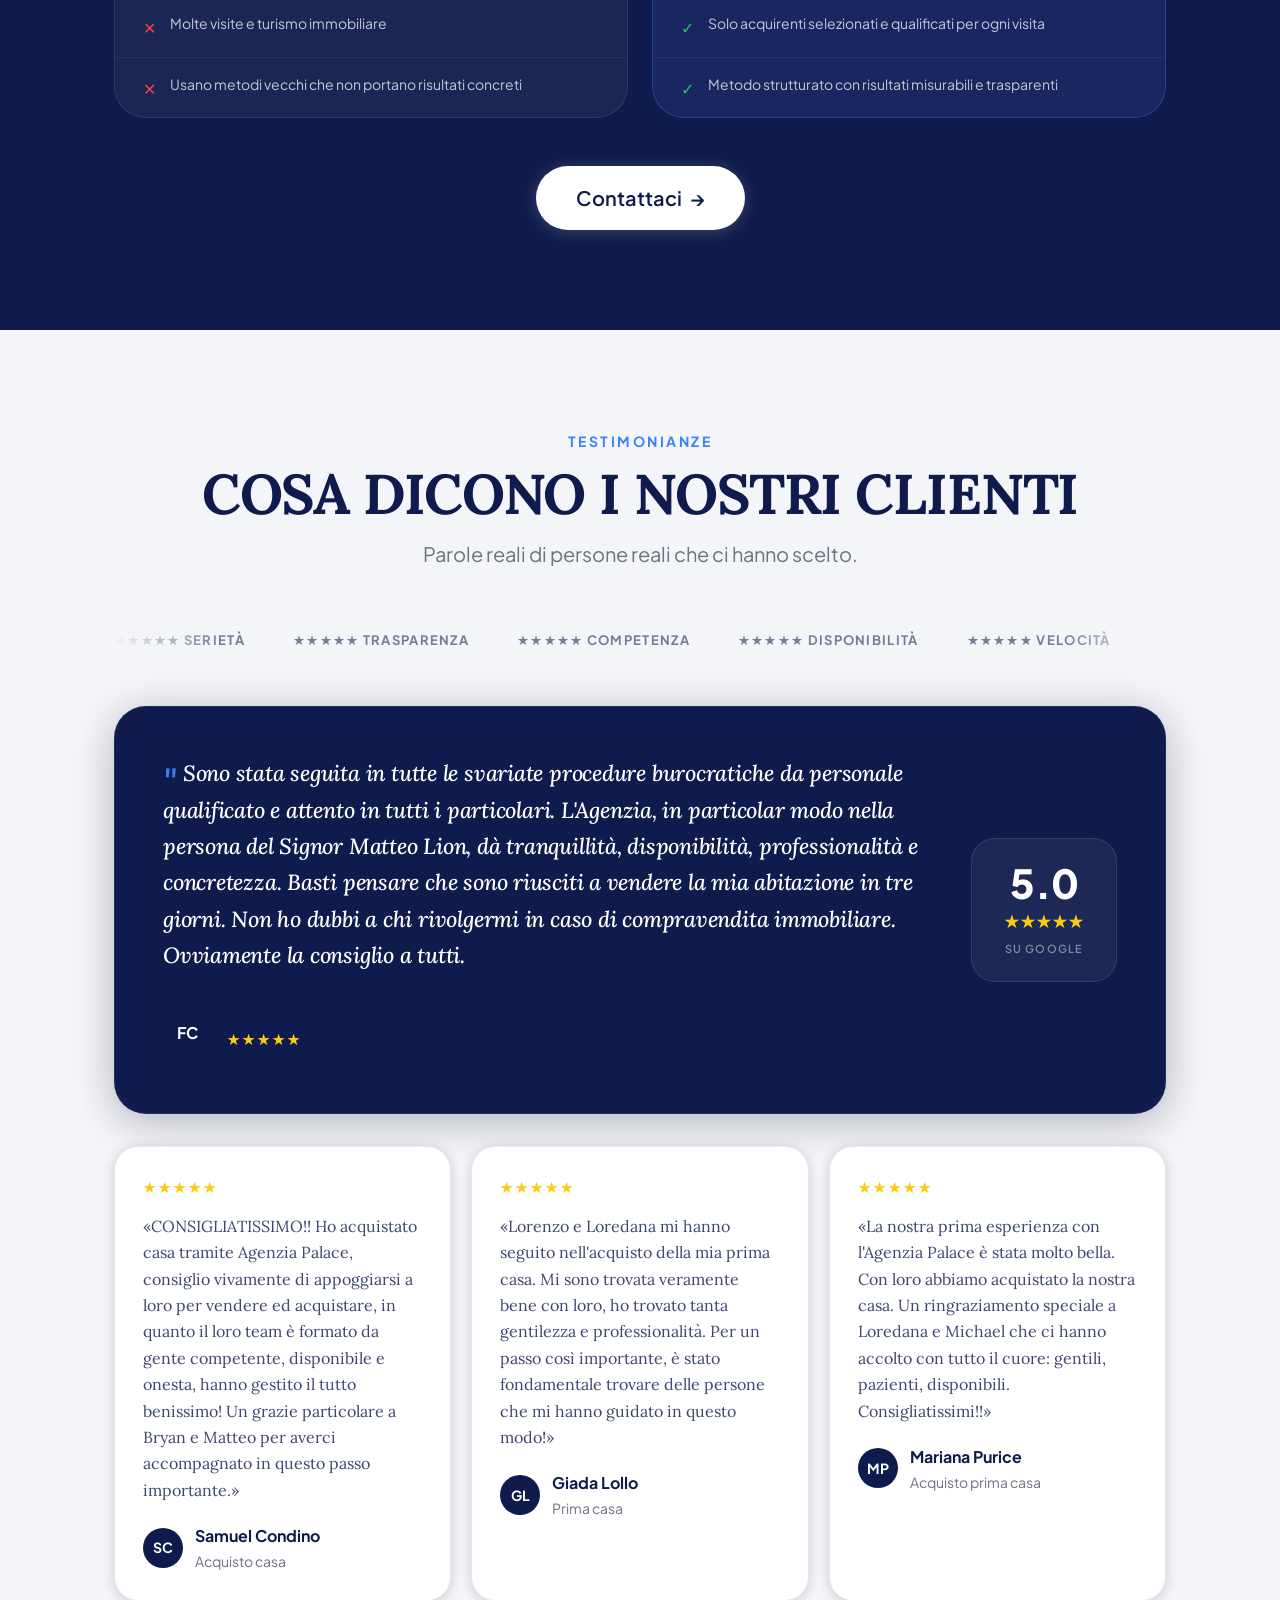
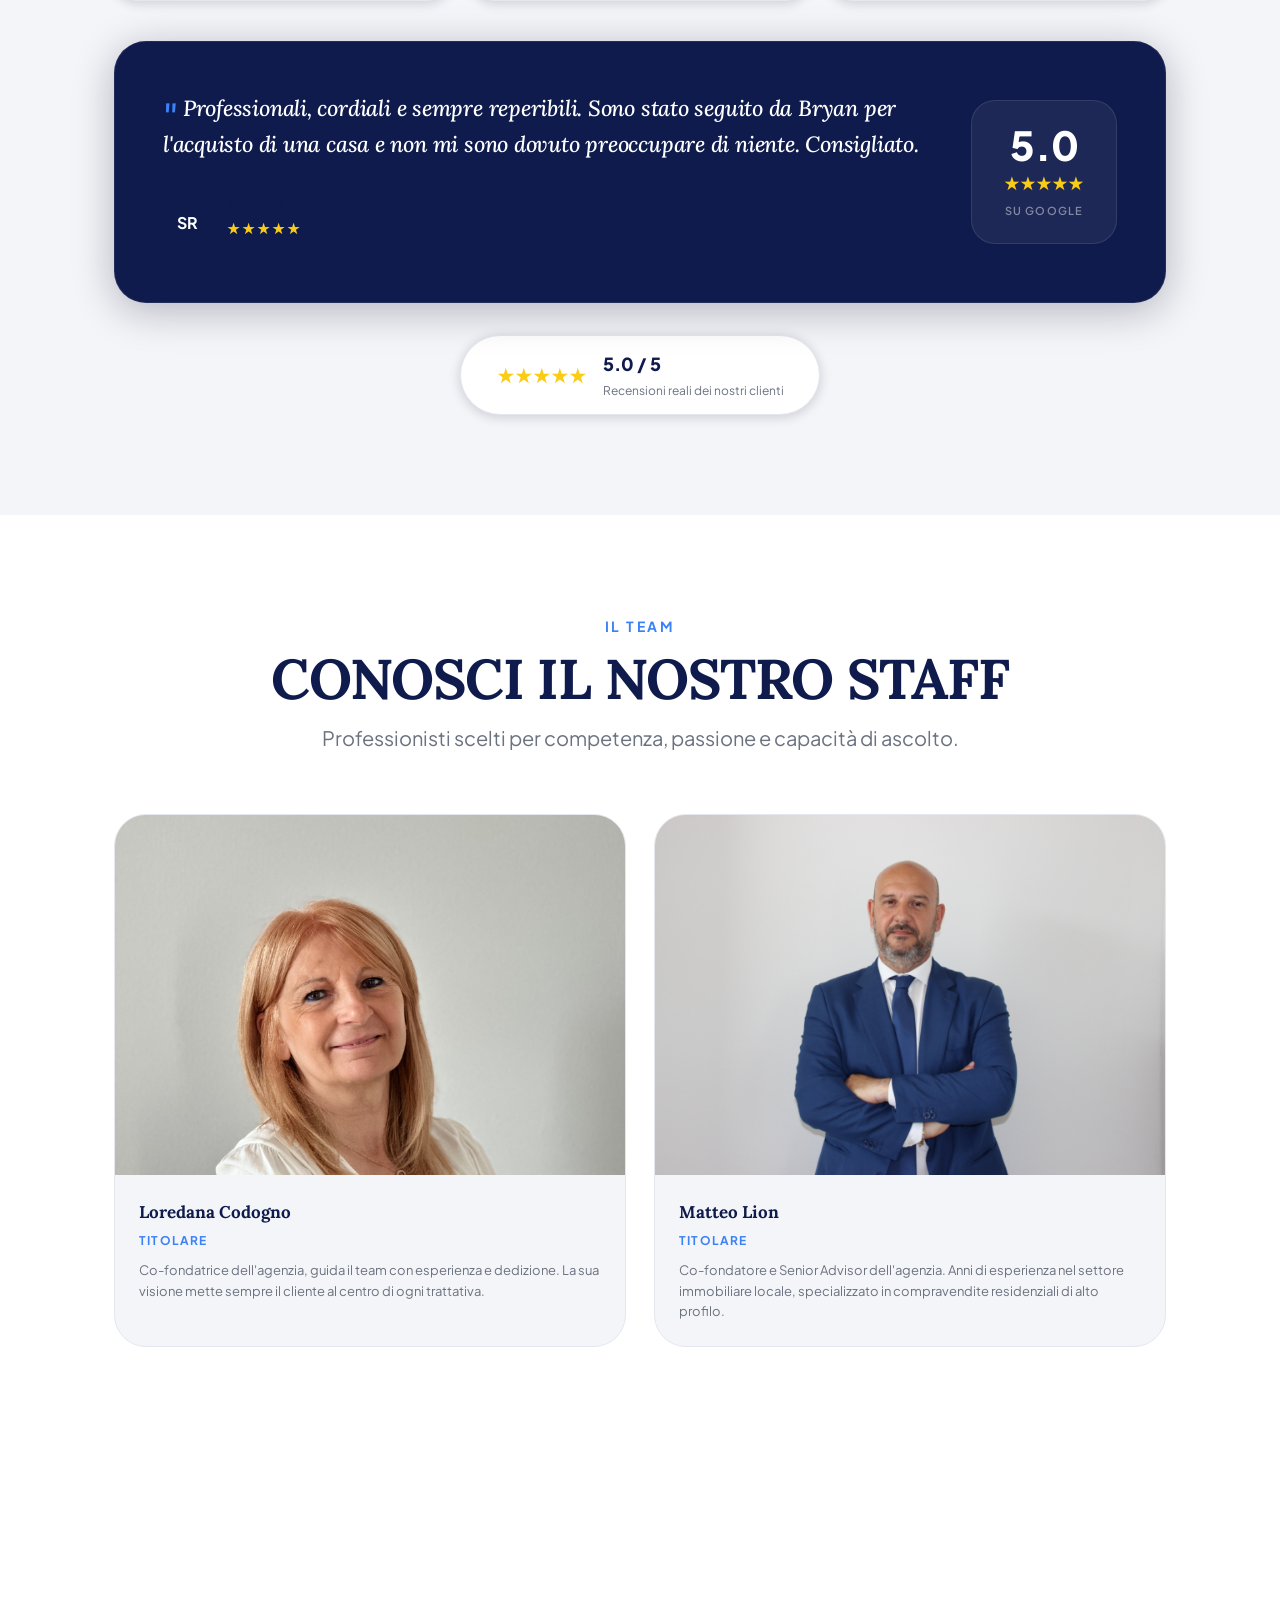
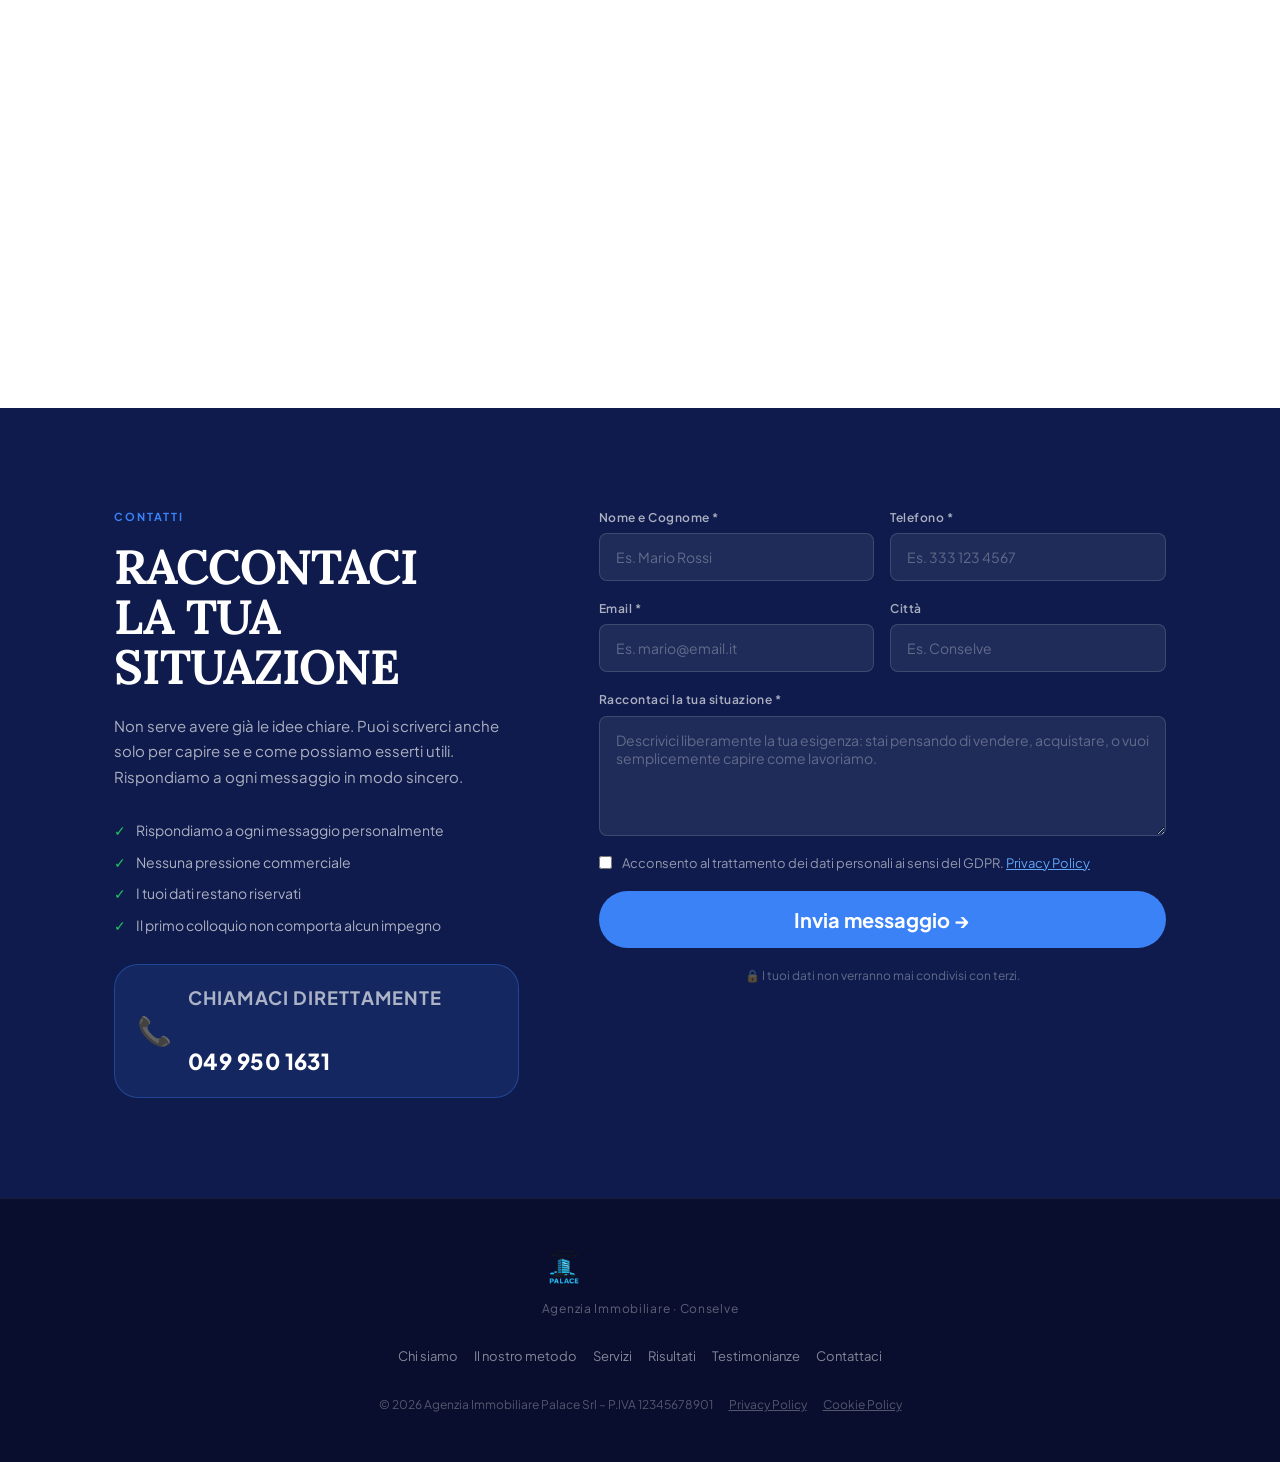
==== commit 2dba4a5e: "Add files via upload" ====
--- a/index.html
+++ b/index.html
@@ -404,8 +404,8 @@
             </div>
 
             <div class="method__cta">
-                <a href="#contatti" class="btn btn--navy btn--lg">
-                    Possiamo aiutarti <span class="btn__arrow">→</span>
+                <a href="#contatti" class="btn btn--navy btn--lg btn--bold-uppercase">
+                    POSSIAMO AIUTARTI <span class="btn__arrow">→</span>
                 </a>
             </div>
         </div>
@@ -425,40 +425,64 @@
             </div>
             <div class="services__grid">
                 <div class="service__card service__card--zoom fade-up">
-                    <div class="service__icon-wrap">💰</div>
-                    <h3 class="service__title">Stabilire un prezzo competitivo</h3>
-                    <p class="service__desc">Una richiesta troppo alta rischia di rallentare la vendita. Insieme
-                        troviamo il prezzo ideale per vendere bene e ricavare il massimo.</p>
+                    <div class="service__banner">
+                        <img src="servizio_valutazione.png" alt="Stabilire un prezzo competitivo" loading="lazy" />
+                    </div>
+                    <div class="service__card-content">
+                        <h3 class="service__title">Stabilire un prezzo competitivo</h3>
+                        <p class="service__desc">Una richiesta troppo alta rischia di rallentare la vendita. Insieme
+                            troviamo il prezzo ideale per vendere bene e ricavare il massimo.</p>
+                    </div>
                 </div>
                 <div class="service__card service__card--zoom fade-up fade-up-delay-1">
-                    <div class="service__icon-wrap">🔄</div>
-                    <h3 class="service__title">Strategia su misura</h3>
-                    <p class="service__desc">Ogni immobile è unico: creiamo una strategia personalizzata per
-                        valorizzarlo al massimo e aiutarti a raggiungere il tuo obiettivo.</p>
+                    <div class="service__banner">
+                        <img src="servizio_strategia.png" alt="Strategia su misura" loading="lazy" />
+                    </div>
+                    <div class="service__card-content">
+                        <h3 class="service__title">Strategia su misura</h3>
+                        <p class="service__desc">Ogni immobile è unico: creiamo una strategia personalizzata per
+                            valorizzarlo al massimo e aiutarti a raggiungere il tuo obiettivo.</p>
+                    </div>
                 </div>
                 <div class="service__card service__card--zoom fade-up fade-up-delay-2">
-                    <div class="service__icon-wrap">📸</div>
-                    <h3 class="service__title">Foto e video professionale</h3>
-                    <p class="service__desc">Mostriamo la tua casa al meglio con immagini e riprese di qualità, capaci
-                        di catturare subito l'attenzione dei potenziali acquirenti.</p>
+                    <div class="service__banner">
+                        <img src="servizio_foto_video.png" alt="Foto e video professionale" loading="lazy" />
+                    </div>
+                    <div class="service__card-content">
+                        <h3 class="service__title">Foto e video professionale</h3>
+                        <p class="service__desc">Mostriamo la tua casa al meglio con immagini e riprese di qualità, capaci
+                            di catturare subito l'attenzione dei potenziali acquirenti.</p>
+                    </div>
                 </div>
                 <div class="service__card service__card--zoom fade-up fade-up-delay-3">
-                    <div class="service__icon-wrap">📞</div>
-                    <h3 class="service__title">Aggiornamento costante</h3>
-                    <p class="service__desc">Ti aggiorniamo sull'andamento dell'immobile e ti aiutiamo a superare le
-                        problematiche con esperti a disposizione.</p>
+                    <div class="service__banner">
+                        <img src="servizio_aggiornamento.png" alt="Aggiornamento costante" loading="lazy" />
+                    </div>
+                    <div class="service__card-content">
+                        <h3 class="service__title">Aggiornamento costante</h3>
+                        <p class="service__desc">Ti aggiorniamo sull'andamento dell'immobile e ti aiutiamo a superare le
+                            problematiche con esperti a disposizione.</p>
+                    </div>
                 </div>
                 <div class="service__card service__card--zoom fade-up">
-                    <div class="service__icon-wrap">✍️</div>
-                    <h3 class="service__title">Selezione clienti qualificati</h3>
-                    <p class="service__desc">Solo a chi è realmente intenzionato ad acquistare sarà consentita la
-                        visita, previa profilazione motivazionale e finanziaria.</p>
+                    <div class="service__banner">
+                        <img src="servizio_selezione.png" alt="Selezione clienti qualificati" loading="lazy" />
+                    </div>
+                    <div class="service__card-content">
+                        <h3 class="service__title">Selezione clienti qualificati</h3>
+                        <p class="service__desc">Solo a chi è realmente intenzionato ad acquistare sarà consentita la
+                            visita, previa profilazione motivazionale e finanziaria.</p>
+                    </div>
                 </div>
                 <div class="service__card service__card--zoom fade-up fade-up-delay-1">
-                    <div class="service__icon-wrap">🤝</div>
-                    <h3 class="service__title">Conduzione trattativa</h3>
-                    <p class="service__desc">Negoziamo per te, per garantirti il miglior risultato ottenibile nel
-                        mercato. Tutela completa fino al rogito.</p>
+                    <div class="service__banner">
+                        <img src="servizio_trattativa.png" alt="Conduzione trattativa" loading="lazy" />
+                    </div>
+                    <div class="service__card-content">
+                        <h3 class="service__title">Conduzione trattativa</h3>
+                        <p class="service__desc">Negoziamo per te, per garantirti il miglior risultato ottenibile nel
+                            mercato. Tutela completa fino al rogito.</p>
+                    </div>
                 </div>
             </div>
         </div>
--- a/style.css
+++ b/style.css
@@ -49,6 +49,8 @@
     background: var(--navy-deep);
     color: var(--white);
     overflow-x: hidden;
+    font-size: 18px;
+    line-height: 1.6;
 }
 
 /* ---------- TYPOGRAPHY ---------- */
@@ -89,7 +91,7 @@
 }
 
 .section-eyebrow {
-    font-size: 11px;
+    font-size: 14px;
     font-weight: 700;
     letter-spacing: .18em;
     text-transform: uppercase;
@@ -112,7 +114,7 @@
 }
 
 .section-sub {
-    font-size: 16px;
+    font-size: 20px;
     color: var(--gray-600);
     margin-top: 14px;
     line-height: 1.6;
@@ -140,7 +142,7 @@
     color: var(--navy);
     border-radius: 100px;
     padding: 14px 32px;
-    font-size: 15px;
+    font-size: 18px;
     box-shadow: 0 2px 16px rgba(255, 255, 255, .18);
 }
 
@@ -156,7 +158,7 @@
     color: var(--white);
     border-radius: 100px;
     padding: 14px 32px;
-    font-size: 15px;
+    font-size: 18px;
 }
 
 .btn--navy:hover {
@@ -166,17 +168,23 @@
 
 .btn--lg {
     padding: 16px 40px;
-    font-size: 16px;
+    font-size: 20px;
 }
 
 .btn--sm {
     padding: 10px 22px;
-    font-size: 14px;
+    font-size: 16px;
 }
 
 .btn--full {
     width: 100%;
     justify-content: center;
+}
+
+.btn--bold-uppercase {
+    font-weight: 800 !important;
+    text-transform: uppercase;
+    letter-spacing: 0.05em;
 }
 
 /* ---------- FADE-UP ANIMATIONS ---------- */
@@ -262,7 +270,7 @@
 .nav-link {
     color: rgba(255, 255, 255, .75);
     text-decoration: none;
-    font-size: 14px;
+    font-size: 18px;
     font-weight: 500;
     padding: 8px 14px;
     border-radius: 100px;
@@ -416,15 +424,27 @@
 }
 
 .hero__tagline {
-    font-size: clamp(18px, 2.5vw, 24px);
-    font-style: italic;
-    color: rgba(255, 255, 255, .6);
+    font-size: clamp(22px, 3.5vw, 32px);
+    font-weight: 800;
+    font-style: normal;
+    color: var(--white);
     line-height: 1.4;
-    margin-bottom: 24px;
+    margin-bottom: 28px;
+    animation: gentleZoom 6s ease-in-out infinite alternate;
+    display: inline-block;
+}
+
+@keyframes gentleZoom {
+    0% {
+        transform: scale(0.96);
+    }
+    100% {
+        transform: scale(1.04);
+    }
 }
 
 .hero__sub {
-    font-size: 16px;
+    font-size: 20px;
     color: rgba(255, 255, 255, .6);
     max-width: 540px;
     margin: 0 auto 40px;
@@ -535,7 +555,7 @@
     padding: 14px 18px;
     max-width: 200px;
     border: 1px solid rgba(255, 255, 255, .12);
-    font-size: 13px;
+    font-size: 17px;
     color: rgba(255, 255, 255, .7);
     line-height: 1.4;
 }
@@ -543,7 +563,7 @@
 .hero__focus-card strong {
     display: block;
     color: var(--white);
-    font-size: 14px;
+    font-size: 18px;
     margin-bottom: 4px;
 }
 
@@ -560,7 +580,7 @@
     display: flex;
     align-items: center;
     gap: 8px;
-    font-size: 13px;
+    font-size: 17px;
     font-weight: 600;
     color: var(--white);
 }
@@ -727,7 +747,7 @@
 }
 
 .risultati__label {
-    font-size: 13px;
+    font-size: 17px;
     color: var(--gray-400);
     line-height: 1.5;
     font-weight: 500;
@@ -796,7 +816,7 @@
     border: 1px solid rgba(255, 255, 255, .12);
     border-radius: var(--r-md);
     padding: 14px 18px;
-    font-size: 13px;
+    font-size: 15px;
     color: rgba(255, 255, 255, .75);
     line-height: 1.45;
     max-width: 220px;
@@ -809,7 +829,7 @@
 }
 
 .chi-siamo__eyebrow {
-    font-size: 11px;
+    font-size: 13px;
     font-weight: 700;
     letter-spacing: .18em;
     text-transform: uppercase;
@@ -829,7 +849,7 @@
 }
 
 .chi-siamo__desc {
-    font-size: 16px;
+    font-size: 20px;
     color: rgba(255, 255, 255, .65);
     line-height: 1.7;
     margin-bottom: 36px;
@@ -859,14 +879,14 @@
 }
 
 .chi-card__title {
-    font-size: 15px;
+    font-size: 18px;
     font-weight: 700;
     color: var(--white);
     margin-bottom: 6px;
 }
 
 .chi-card__desc {
-    font-size: 13px;
+    font-size: 17px;
     color: rgba(255, 255, 255, .55);
     line-height: 1.55;
 }
@@ -991,7 +1011,7 @@
 }
 
 .method__step-title {
-    font-size: 18px;
+    font-size: 20px;
     font-weight: 800;
     color: var(--navy);
     text-transform: uppercase;
@@ -1001,7 +1021,7 @@
 }
 
 .method__step-desc {
-    font-size: 14px;
+    font-size: 18px;
     color: var(--gray-600);
     line-height: 1.65;
 }
@@ -1091,12 +1111,12 @@
 
     /* Titolo e testo sempre visibili */
     .method__step-title {
+        font-size: 18px;
+        margin-bottom: 8px;
+    }
+
+    .method__step-desc {
         font-size: 16px;
-        margin-bottom: 8px;
-    }
-
-    .method__step-desc {
-        font-size: 13px;
     }
 
     /* ── Passi LEFT (step 1, 3): testo in .method__left ── */
@@ -1147,8 +1167,11 @@
 .service__card {
     background: var(--gray-100);
     border-radius: var(--r-lg);
-    padding: 32px;
+    padding: 0;
+    overflow: hidden;
     border: 1px solid transparent;
+    display: flex;
+    flex-direction: column;
     transition: transform .32s cubic-bezier(.34, 1.56, .64, 1),
         box-shadow .32s ease,
         border-color .32s ease,
@@ -1164,28 +1187,38 @@
     position: relative;
 }
 
-.service__icon-wrap {
-    font-size: 28px;
-    margin-bottom: 18px;
-    display: inline-flex;
-    align-items: center;
-    justify-content: center;
-    width: 52px;
-    height: 52px;
-    background: var(--white);
-    border-radius: var(--r-sm);
-    box-shadow: var(--shadow-card);
+.service__banner {
+    width: 100%;
+    height: 180px;
+    overflow: hidden;
+    position: relative;
+}
+
+.service__banner img {
+    width: 100%;
+    height: 100%;
+    object-fit: cover;
+    display: block;
+    transition: transform 0.5s ease;
+}
+
+.service__card:hover .service__banner img {
+    transform: scale(1.08);
+}
+
+.service__card-content {
+    padding: 24px 32px 32px;
 }
 
 .service__title {
-    font-size: 17px;
+    font-size: 19px;
     font-weight: 700;
     color: var(--navy);
     margin-bottom: 10px;
 }
 
 .service__desc {
-    font-size: 14px;
+    font-size: 18px;
     color: var(--gray-600);
     line-height: 1.65;
 }
@@ -1555,7 +1588,7 @@
 }
 
 .review__featured-quote {
-    font-size: clamp(16px, 2vw, 20px);
+    font-size: clamp(18px, 2.5vw, 22px);
     font-weight: 500;
     color: var(--white);
     line-height: 1.65;
@@ -1643,7 +1676,7 @@
 }
 
 .review__text {
-    font-size: 14px;
+    font-size: 16px;
     color: var(--text-dark);
     line-height: 1.65;
     margin-bottom: 20px;
@@ -1665,7 +1698,7 @@
     align-items: center;
     justify-content: center;
     color: var(--white);
-    font-size: 12px;
+    font-size: 14px;
     font-weight: 700;
     flex-shrink: 0;
 }
@@ -1673,17 +1706,17 @@
 .review__avatar--lg {
     width: 48px;
     height: 48px;
-    font-size: 14px;
+    font-size: 16px;
 }
 
 .review__name {
-    font-size: 14px;
+    font-size: 16px;
     font-weight: 700;
     color: var(--navy);
 }
 
 .review__loc {
-    font-size: 12px;
+    font-size: 14px;
     color: var(--gray-600);
     margin-top: 1px;
 }
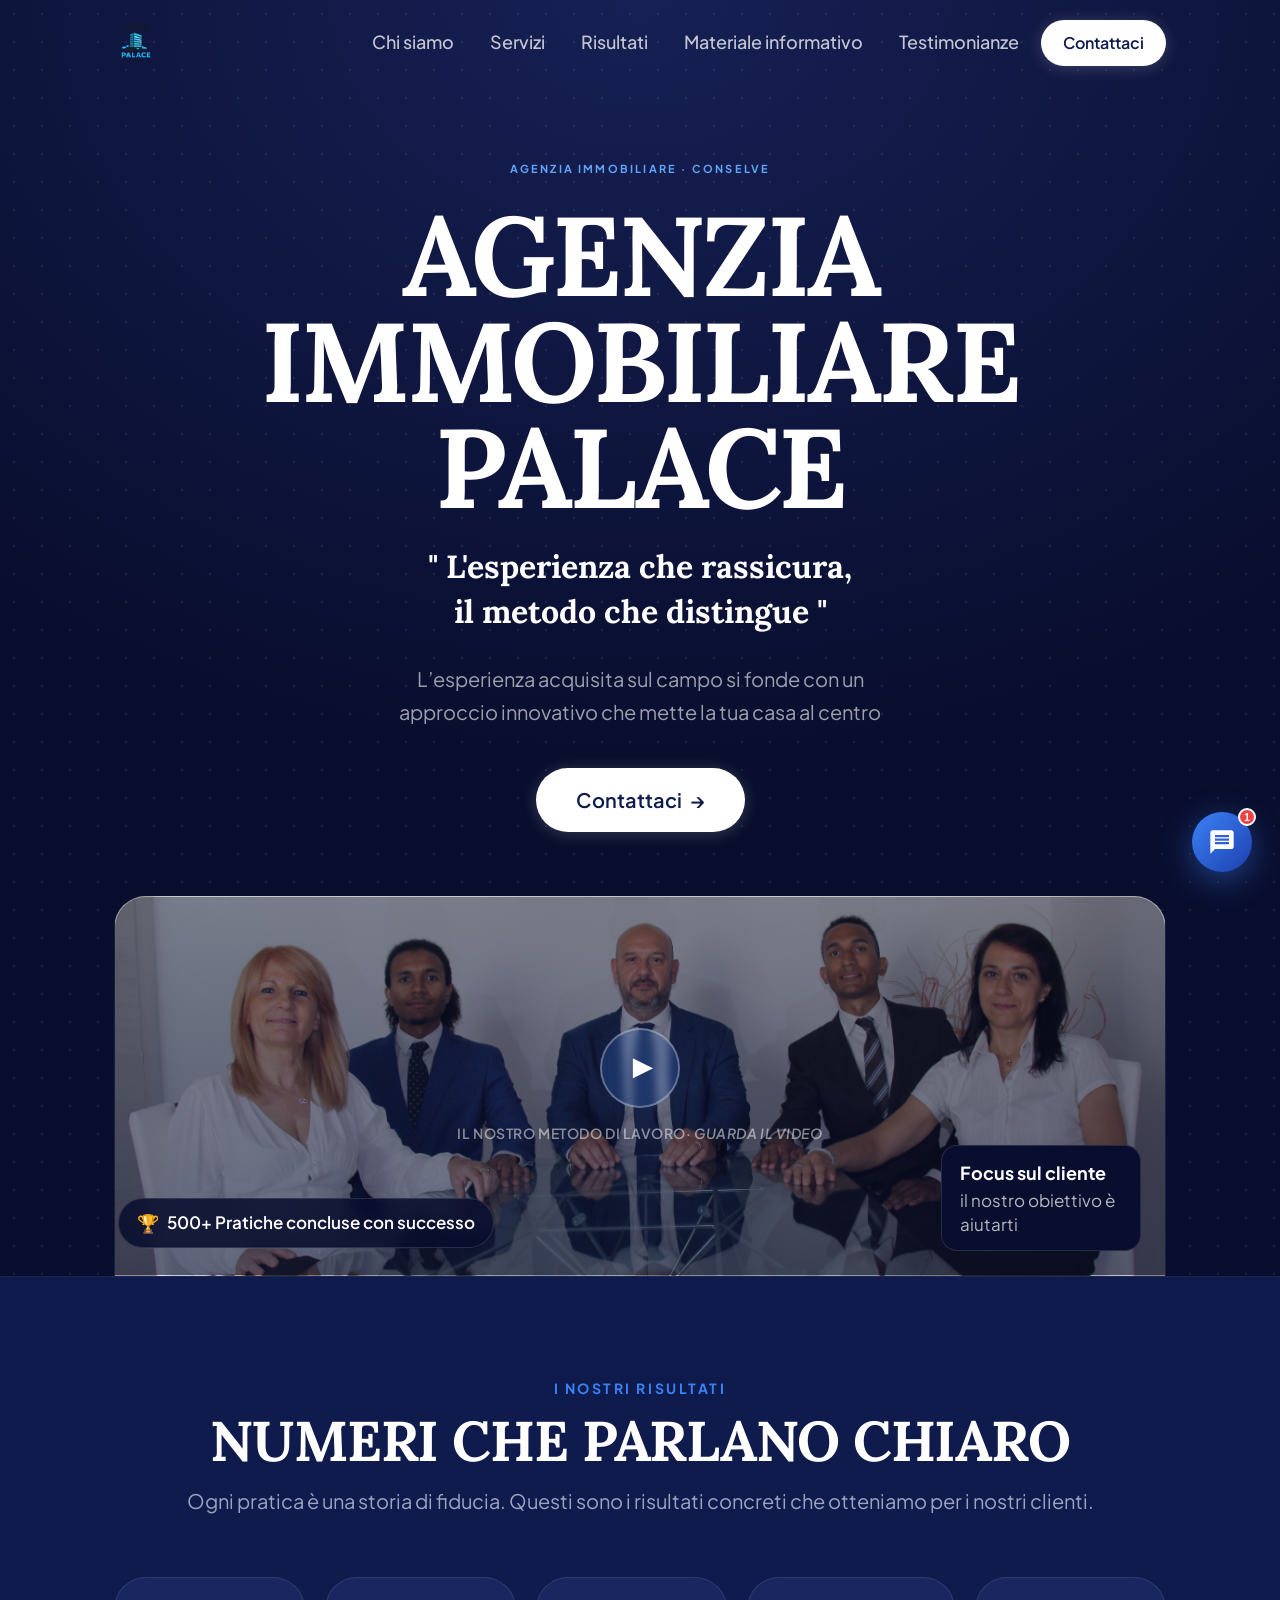
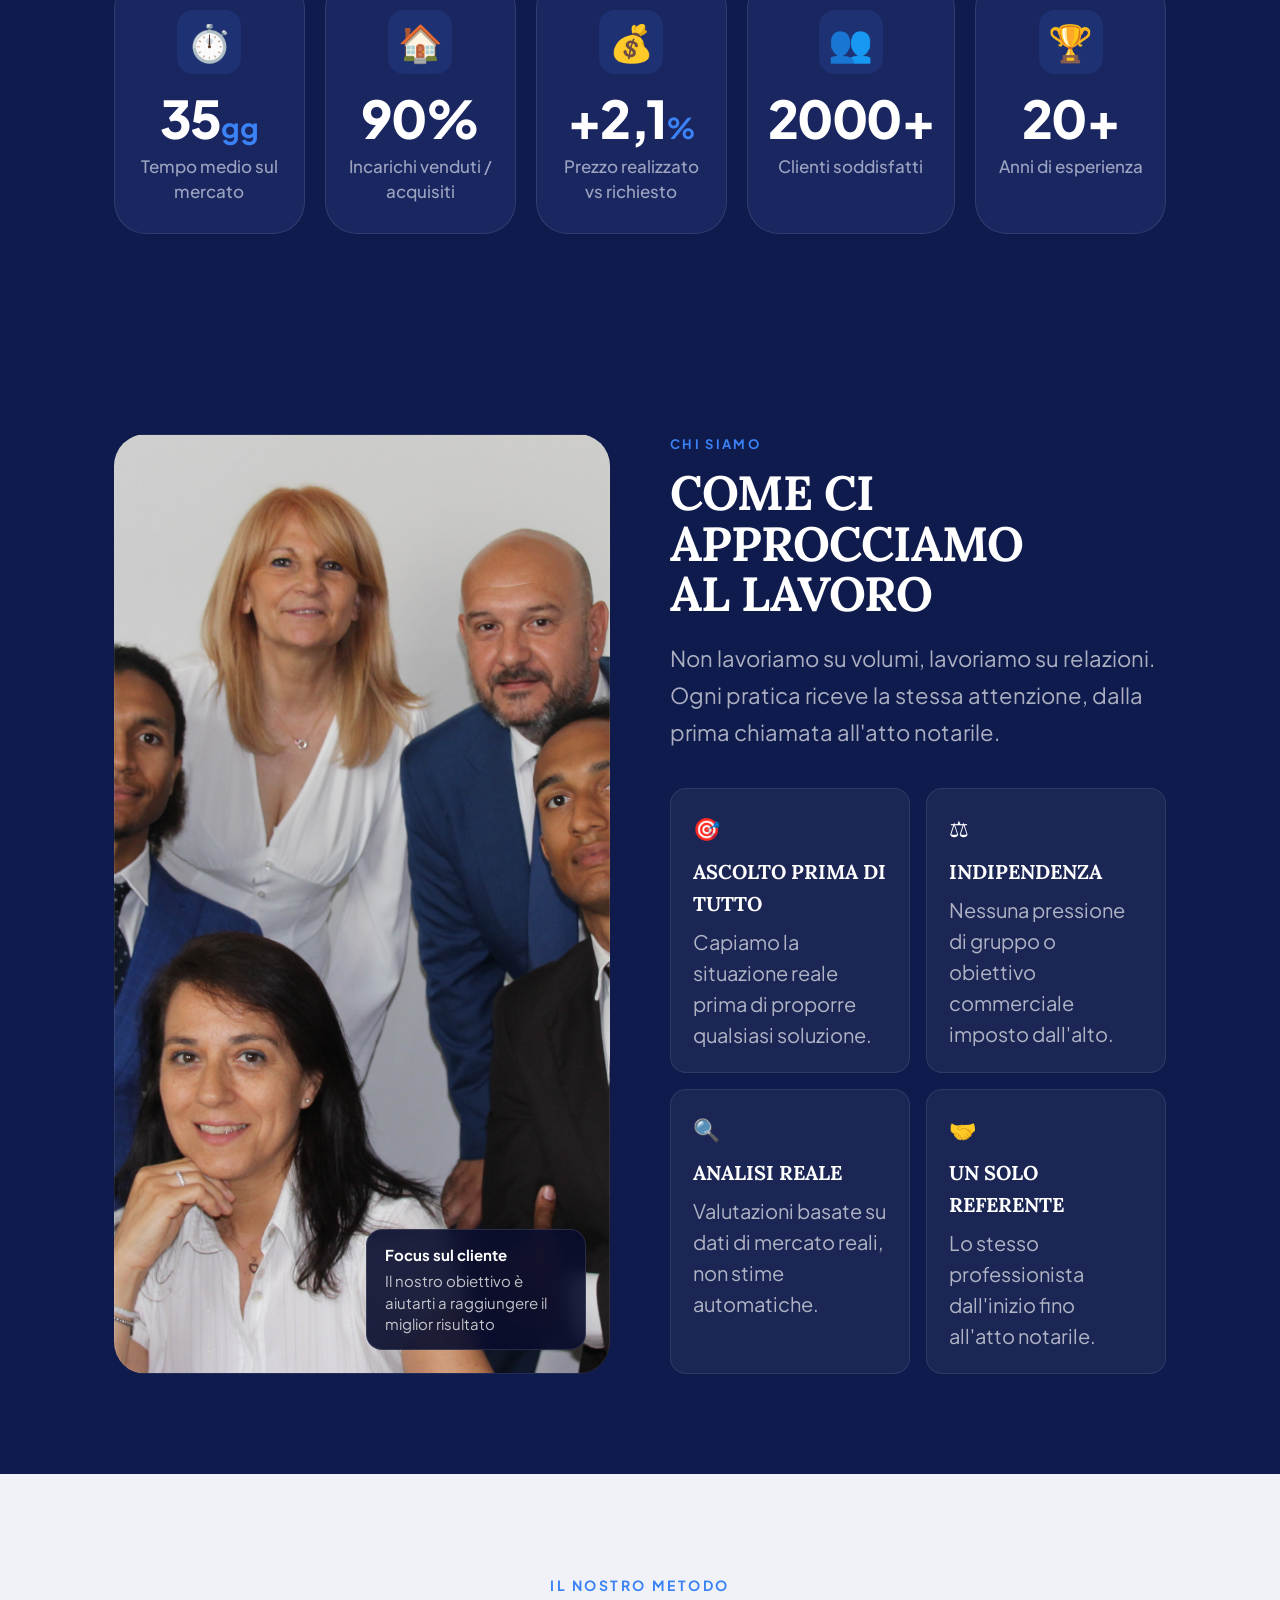
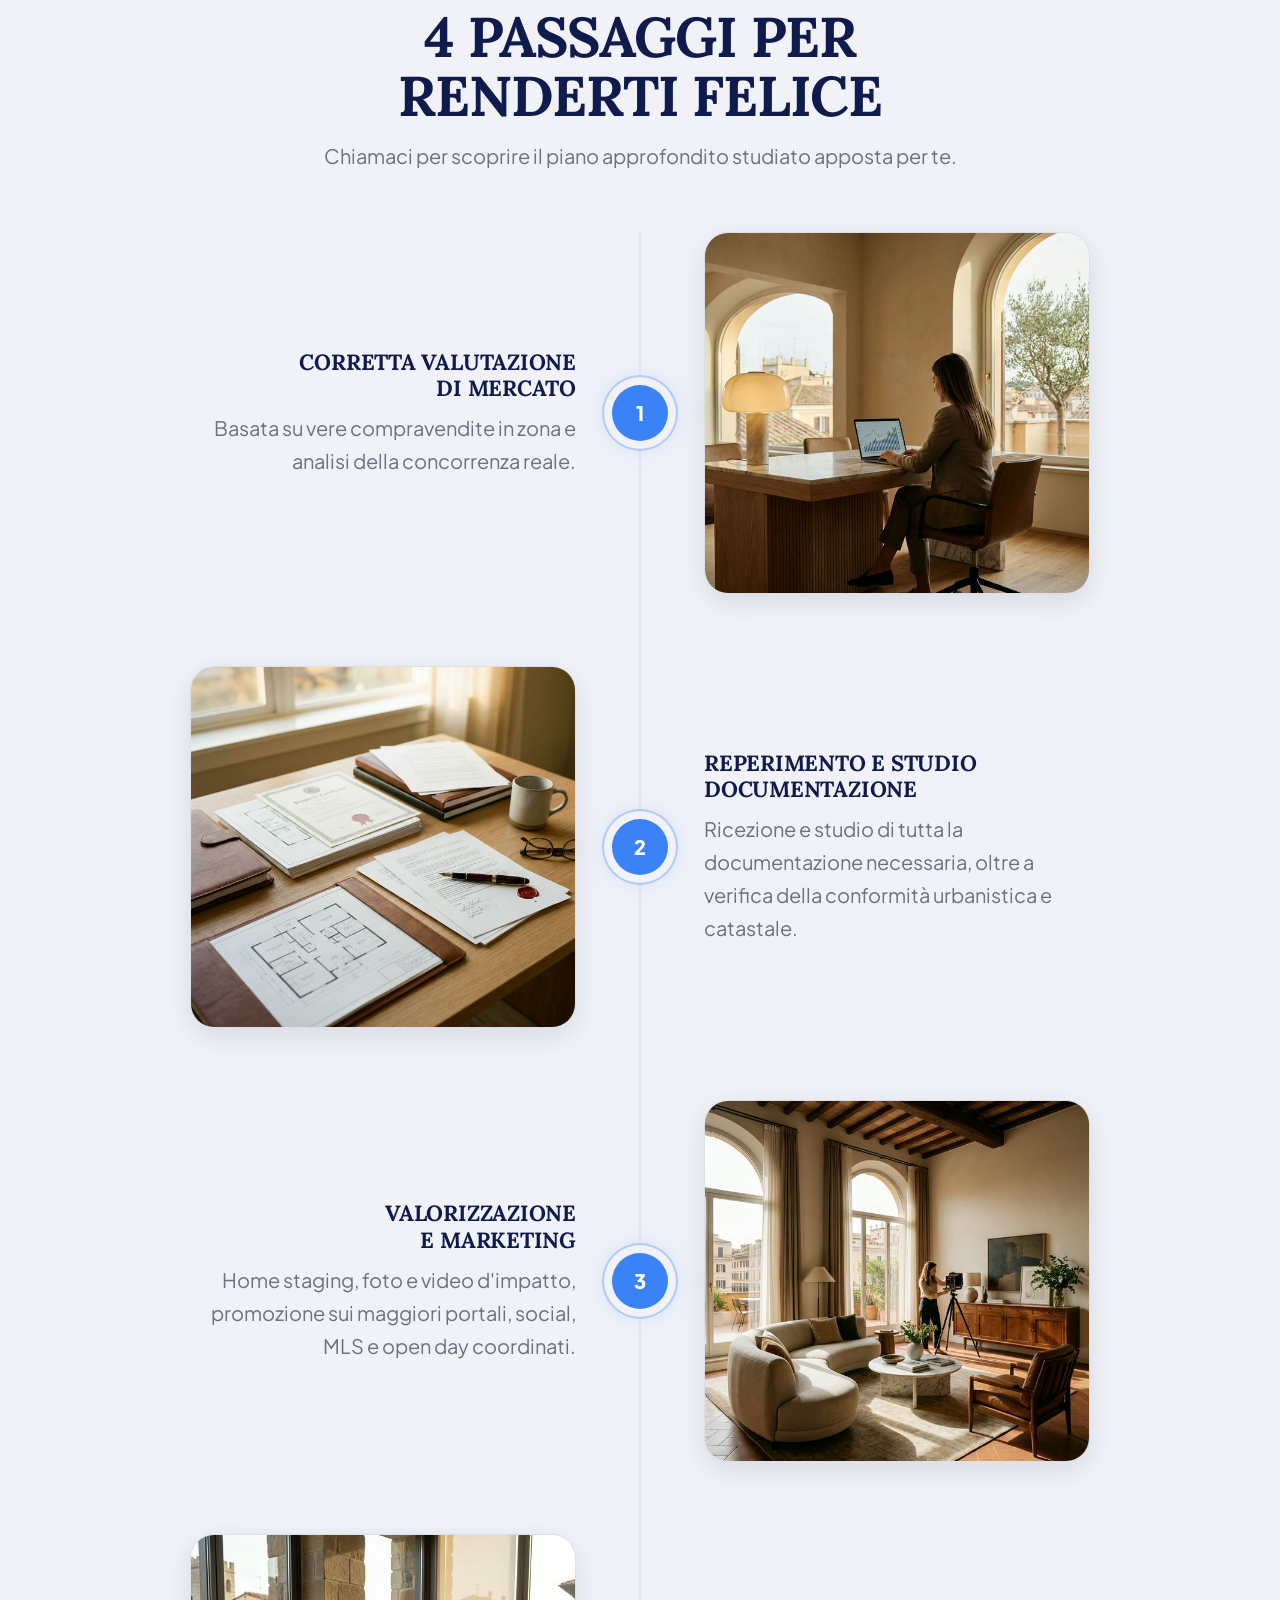
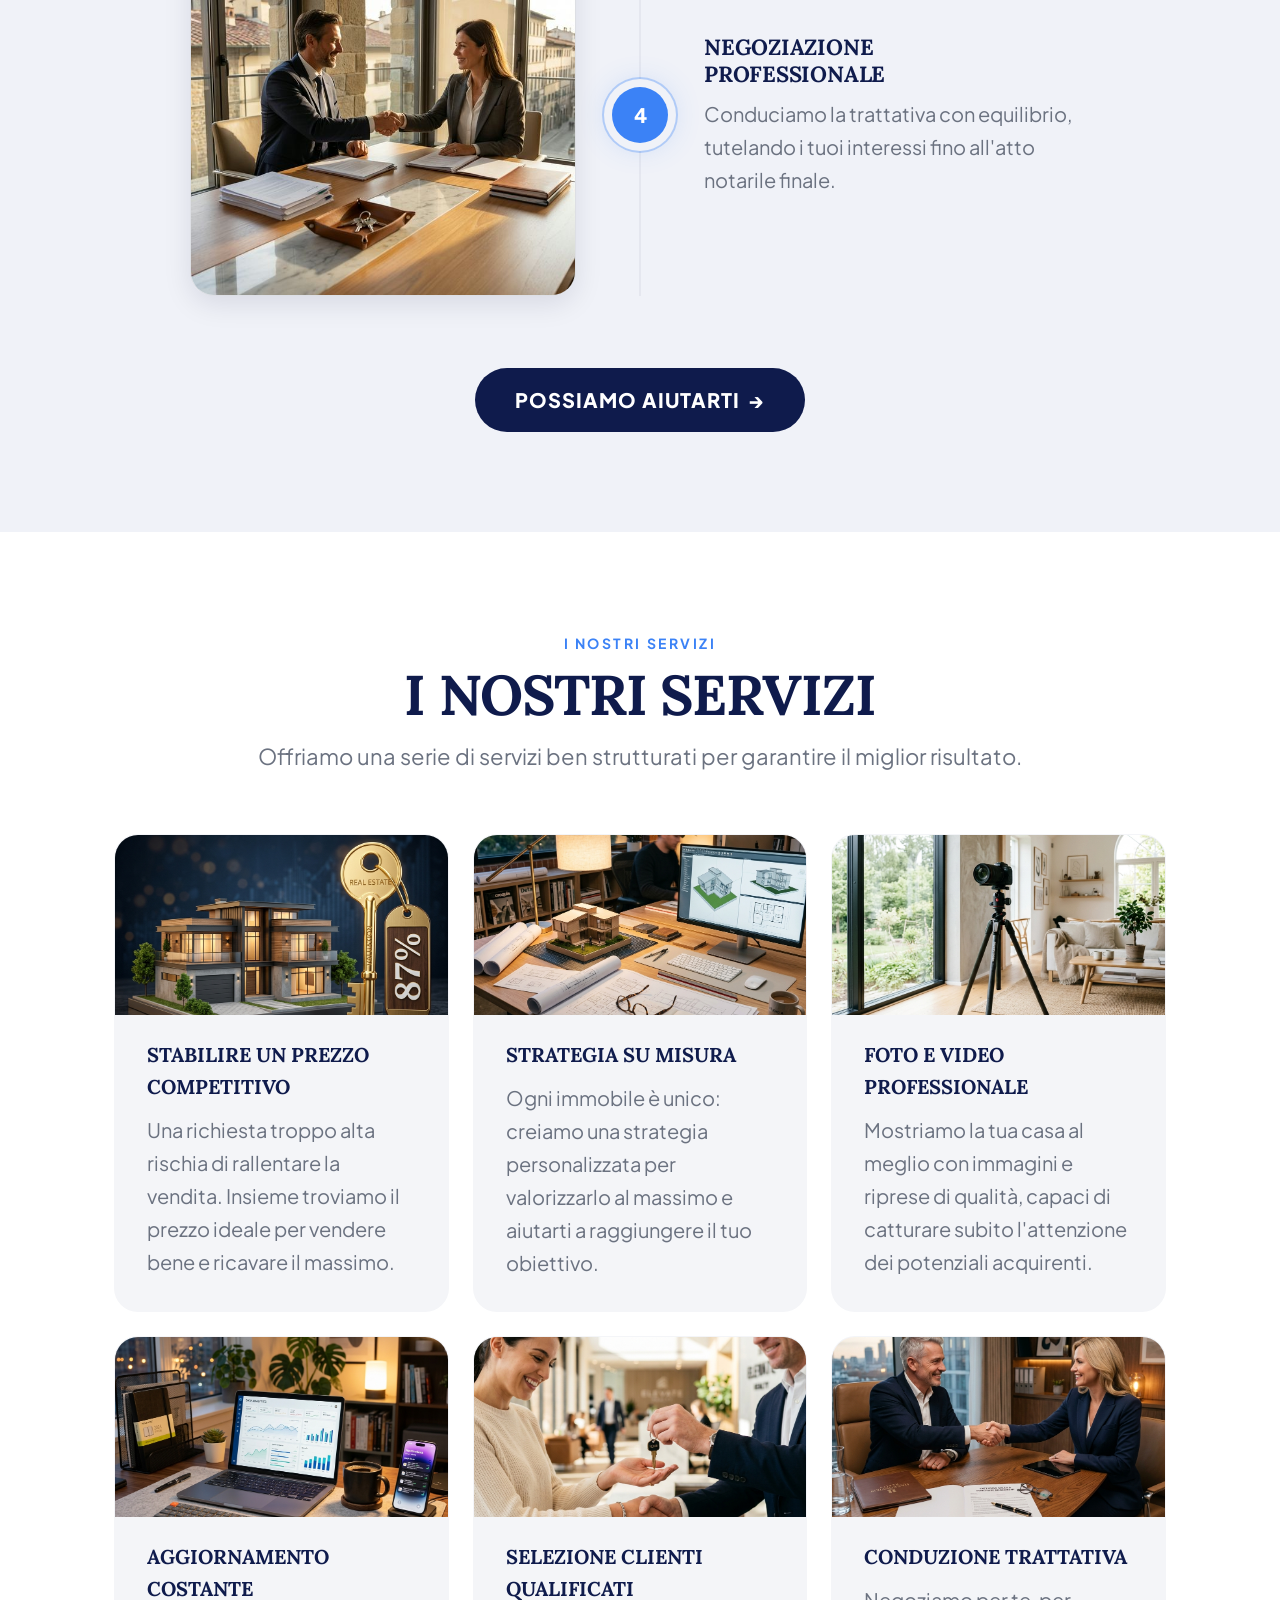
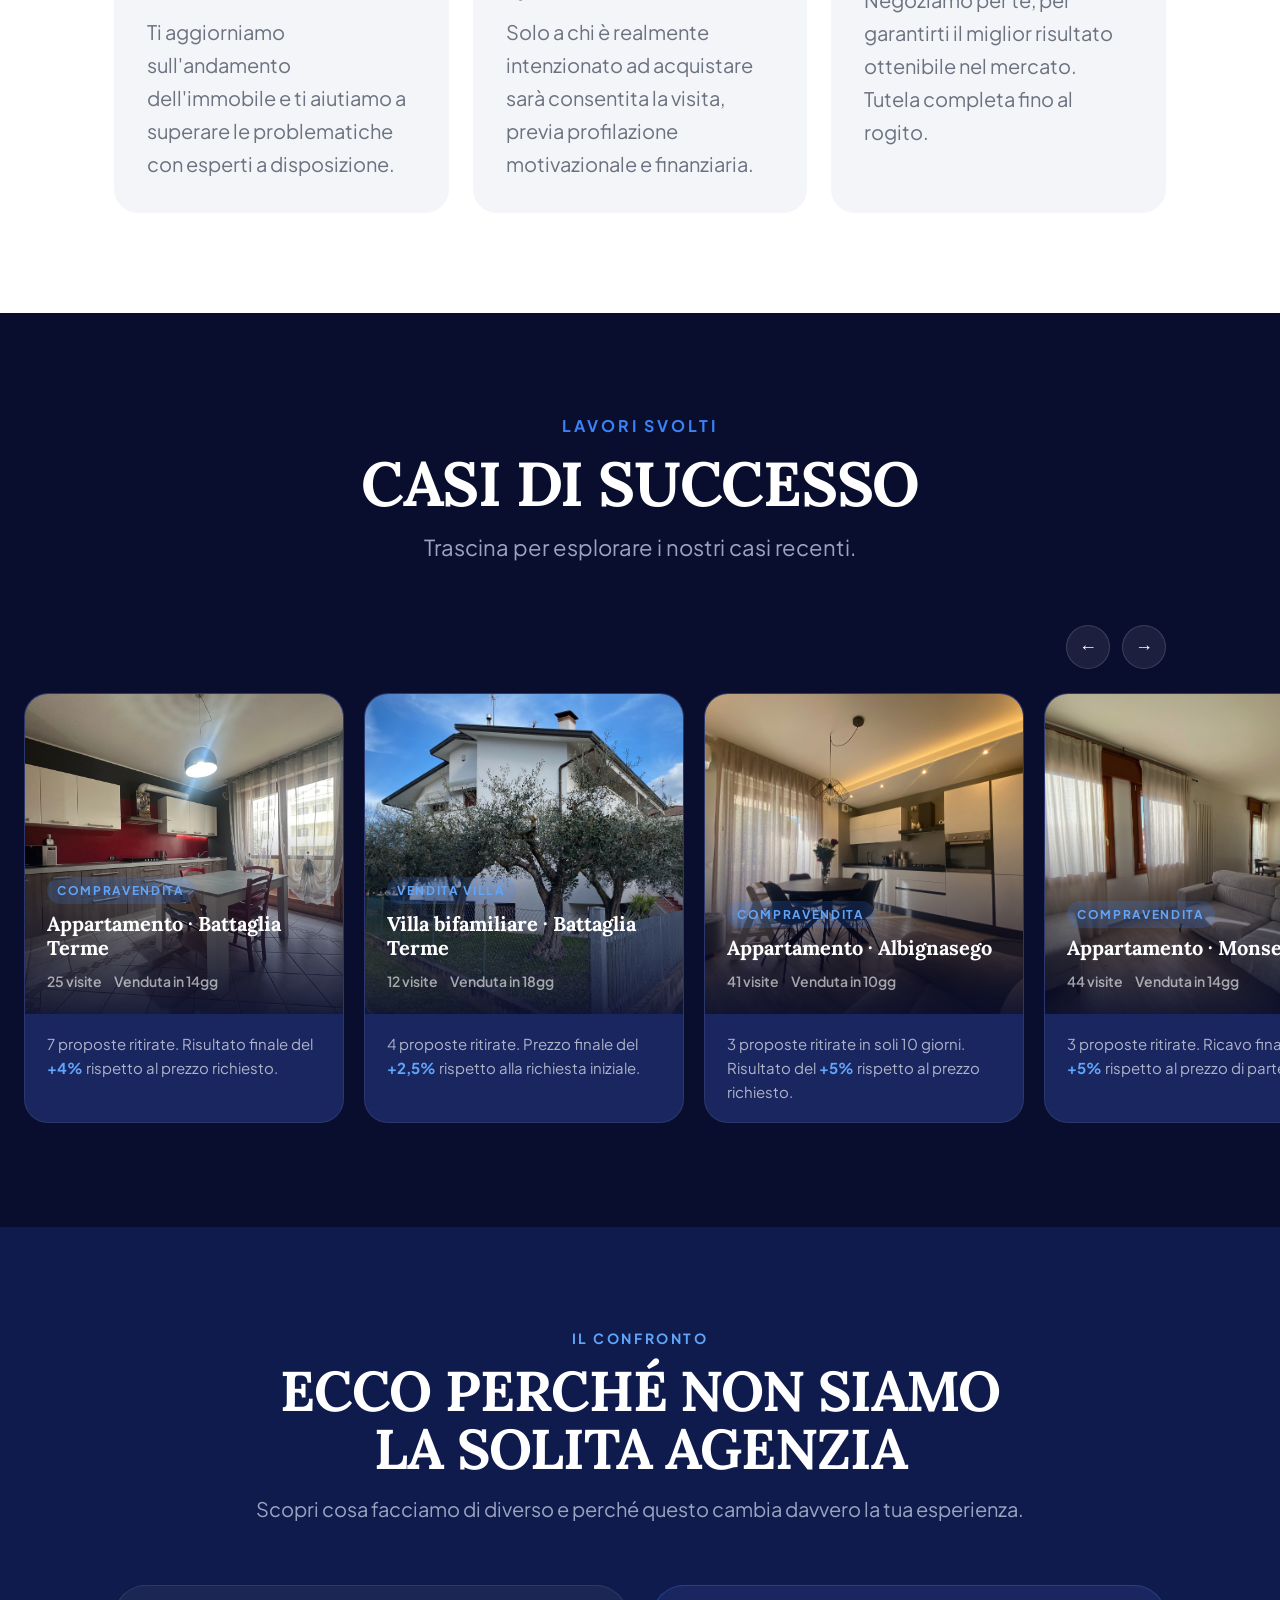
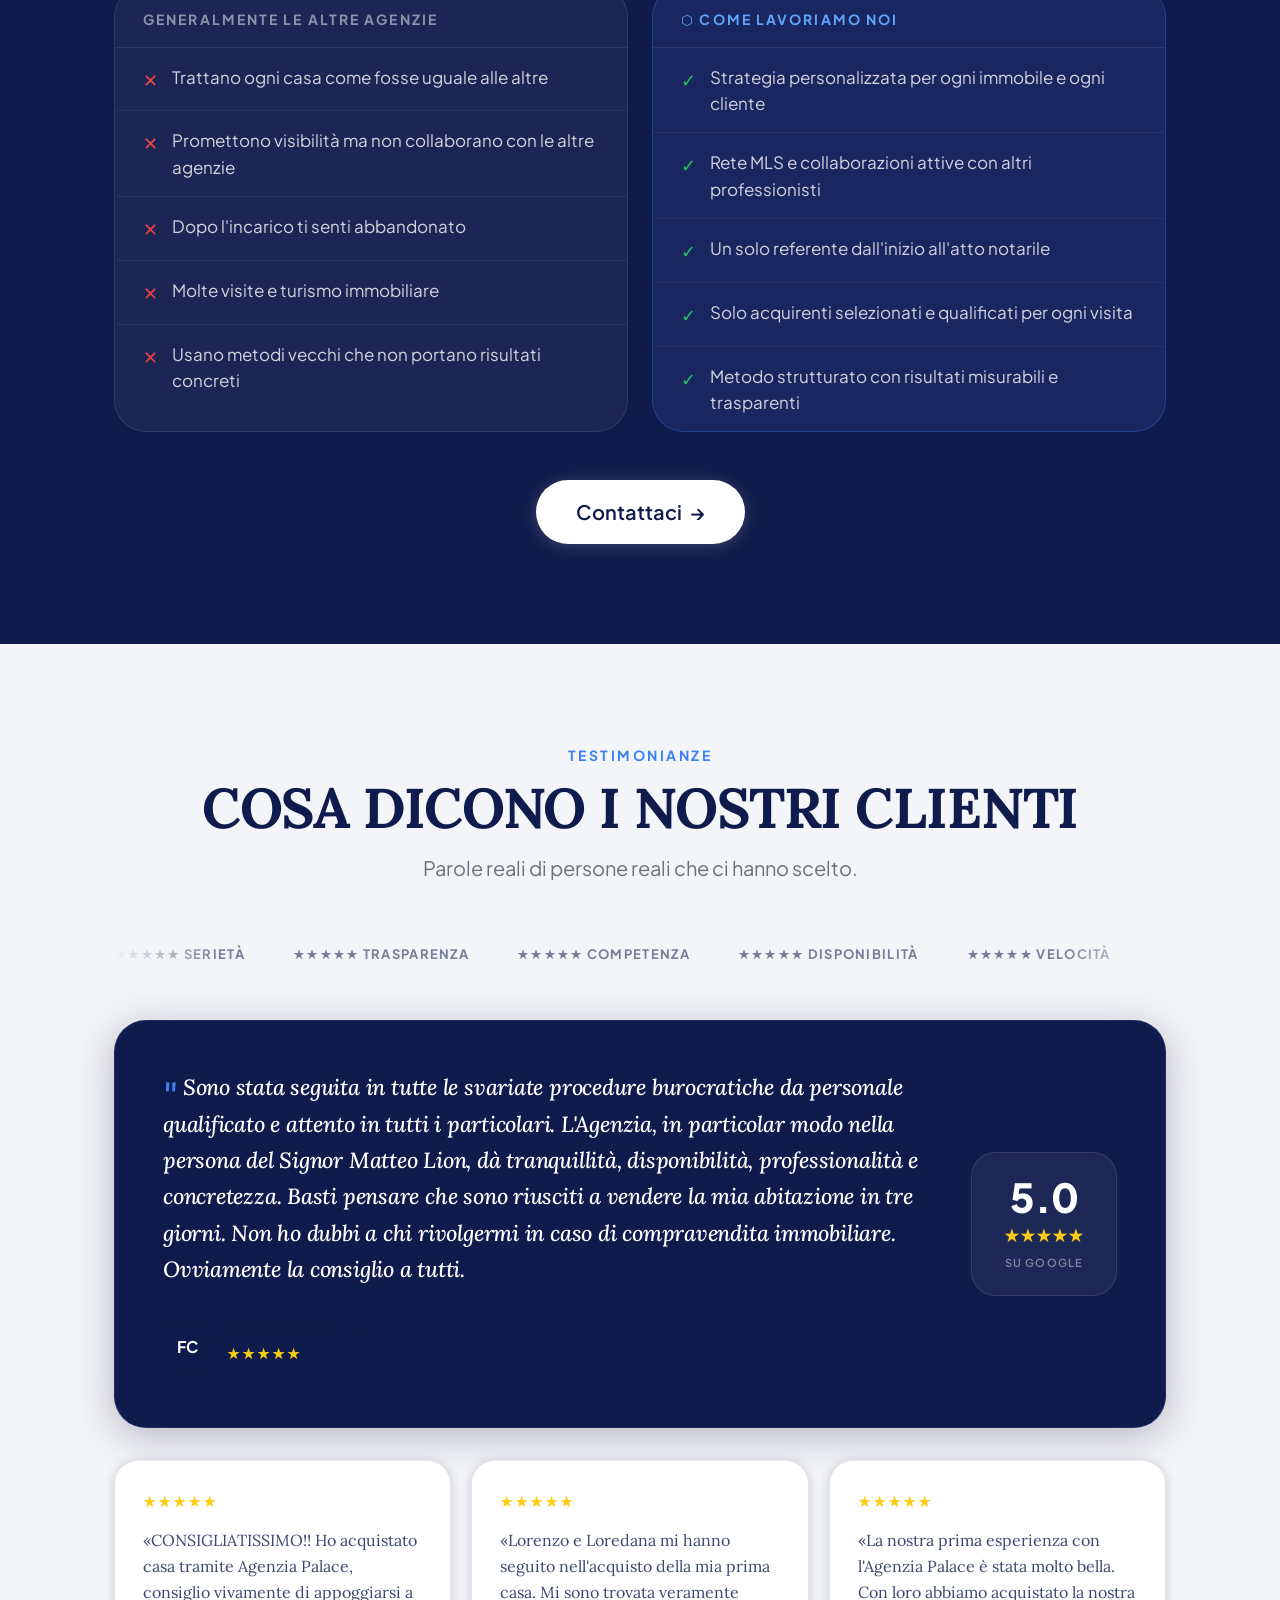
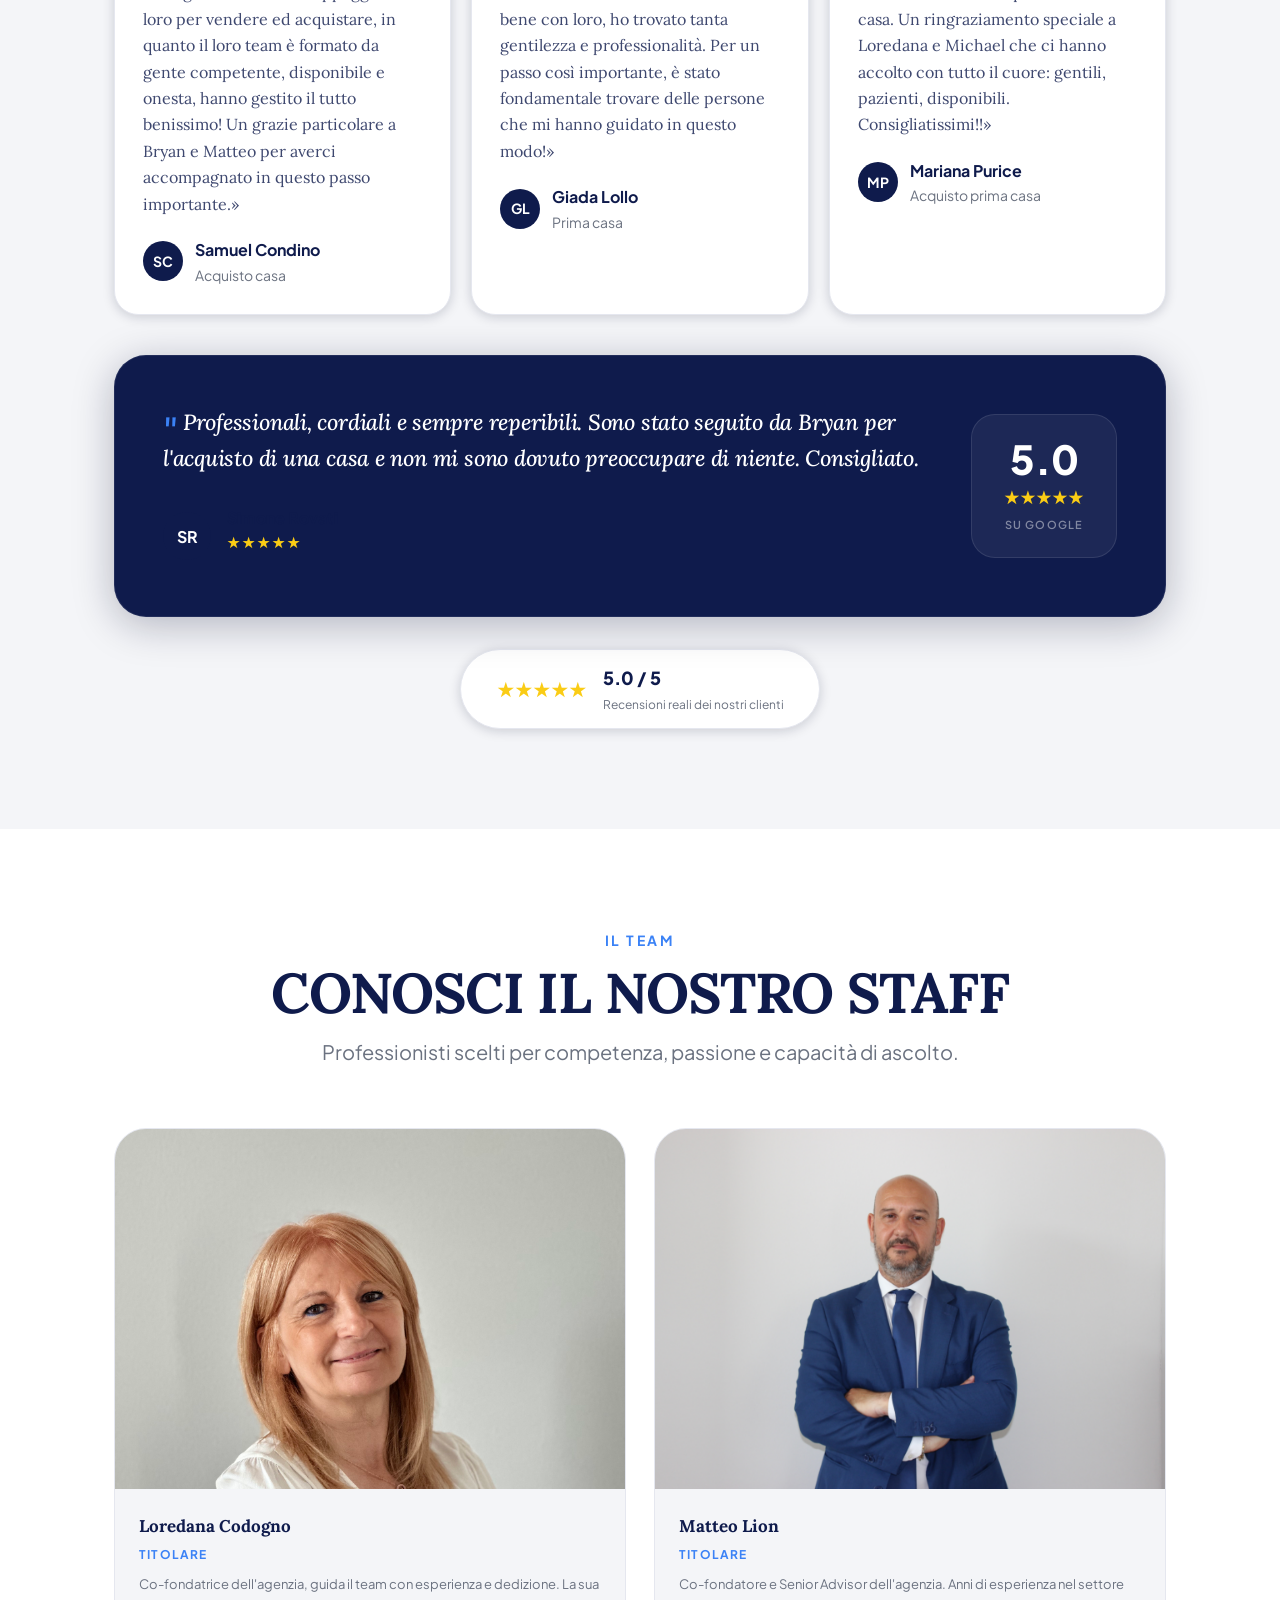
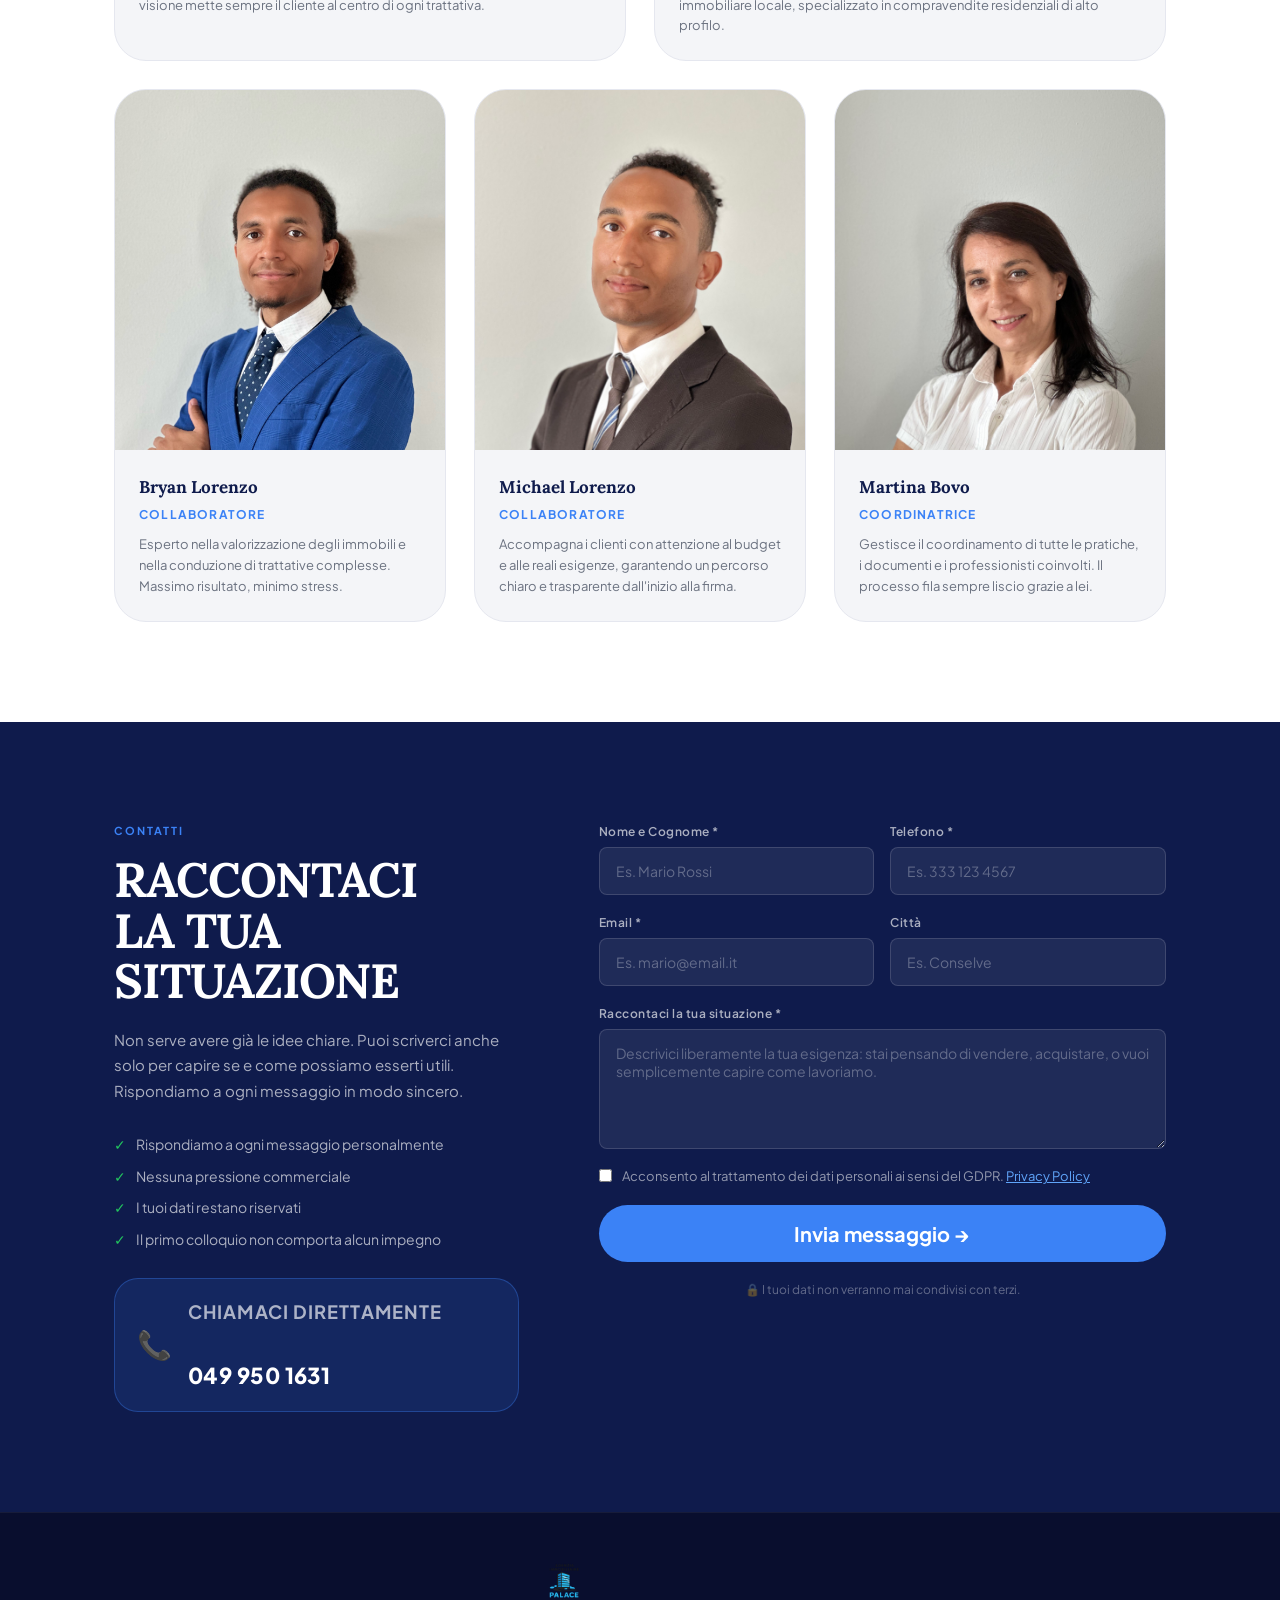
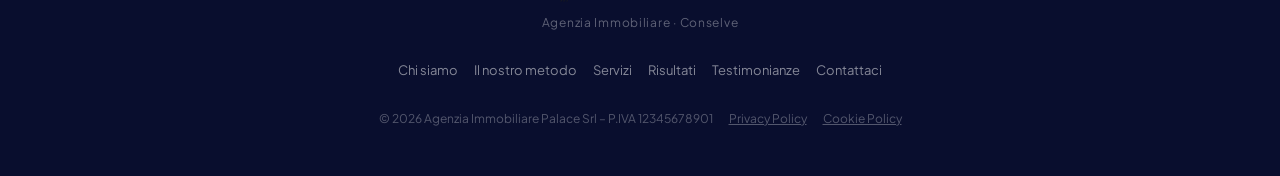
==== commit 2f1cb945: "Add files via upload" ====
--- a/index.html
+++ b/index.html
@@ -289,7 +289,7 @@
                     <span class="chi-siamo__eyebrow">Chi Siamo</span>
                     <h2 class="chi-siamo__title">Come ci approcciamo<br />al lavoro</h2>
                     <p class="chi-siamo__desc">
-                        Siamo uno agenzia immobiliare. Non lavoriamo su volumi,
+                        Non lavoriamo su volumi,
                         lavoriamo su relazioni. Ogni pratica riceve la stessa attenzione,
                         dalla prima chiamata all'atto notarile.
                     </p>
--- a/style.css
+++ b/style.css
@@ -849,7 +849,7 @@
 }
 
 .chi-siamo__desc {
-    font-size: 20px;
+    font-size: 22px;
     color: rgba(255, 255, 255, .65);
     line-height: 1.7;
     margin-bottom: 36px;
@@ -879,15 +879,16 @@
 }
 
 .chi-card__title {
-    font-size: 18px;
+    font-size: 20px;
     font-weight: 700;
     color: var(--white);
     margin-bottom: 6px;
+    text-transform: uppercase;
 }
 
 .chi-card__desc {
-    font-size: 17px;
-    color: rgba(255, 255, 255, .55);
+    font-size: 20px;
+    color: rgba(255, 255, 255, .65);
     line-height: 1.55;
 }
 
@@ -1011,7 +1012,7 @@
 }
 
 .method__step-title {
-    font-size: 20px;
+    font-size: 22px;
     font-weight: 800;
     color: var(--navy);
     text-transform: uppercase;
@@ -1021,7 +1022,7 @@
 }
 
 .method__step-desc {
-    font-size: 18px;
+    font-size: 20px;
     color: var(--gray-600);
     line-height: 1.65;
 }
@@ -1111,12 +1112,12 @@
 
     /* Titolo e testo sempre visibili */
     .method__step-title {
+        font-size: 20px;
+        margin-bottom: 8px;
+    }
+
+    .method__step-desc {
         font-size: 18px;
-        margin-bottom: 8px;
-    }
-
-    .method__step-desc {
-        font-size: 16px;
     }
 
     /* ── Passi LEFT (step 1, 3): testo in .method__left ── */
@@ -1156,6 +1157,7 @@
 
 .services .section-sub {
     color: var(--gray-600);
+    font-size: 22px;
 }
 
 .services__grid {
@@ -1211,14 +1213,15 @@
 }
 
 .service__title {
-    font-size: 19px;
+    font-size: 20px;
     font-weight: 700;
     color: var(--navy);
     margin-bottom: 10px;
+    text-transform: uppercase;
 }
 
 .service__desc {
-    font-size: 18px;
+    font-size: 20px;
     color: var(--gray-600);
     line-height: 1.65;
 }
@@ -1244,12 +1247,18 @@
     padding: 100px 0 80px;
 }
 
+.cases .section-eyebrow {
+    font-size: 16px;
+}
+
 .cases .section-title {
     color: var(--white);
+    font-size: clamp(36px, 5.5vw, 62px);
 }
 
 .cases .section-sub {
     color: var(--gray-400);
+    font-size: 22px;
 }
 
 .cases__controls {
@@ -1353,7 +1362,7 @@
 }
 
 .case__tag {
-    font-size: 10px;
+    font-size: 12px;
     font-weight: 700;
     text-transform: uppercase;
     letter-spacing: .14em;
@@ -1367,7 +1376,7 @@
 }
 
 .case__sq-title {
-    font-size: 18px;
+    font-size: 20px;
     font-weight: 800;
     color: var(--white);
     margin-bottom: 10px;
@@ -1377,7 +1386,7 @@
 .case__sq-stats {
     display: flex;
     gap: 12px;
-    font-size: 12px;
+    font-size: 14px;
     font-weight: 600;
     color: rgba(255, 255, 255, .6);
 }
@@ -1387,8 +1396,8 @@
 }
 
 .case__sq-desc {
-    font-size: 13px;
-    color: rgba(255, 255, 255, .55);
+    font-size: 15px;
+    color: rgba(255, 255, 255, .65);
     line-height: 1.6;
 }
 
@@ -1466,7 +1475,7 @@
 
 
 .compare__box--title {
-    font-size: 11px;
+    font-size: 14px;
     font-weight: 700;
     letter-spacing: .15em;
     text-transform: uppercase;
@@ -1492,7 +1501,7 @@
 }
 
 .compare__row-icon {
-    font-size: 16px;
+    font-size: 18px;
     font-weight: 900;
     flex-shrink: 0;
     margin-top: 2px;
@@ -1504,8 +1513,8 @@
 }
 
 .compare__row-text {
-    font-size: 14px;
-    color: rgba(255, 255, 255, .75);
+    font-size: 17px;
+    color: rgba(255, 255, 255, .8);
     line-height: 1.55;
 }
 
@@ -2428,11 +2437,11 @@
 
     .compare__box--title {
         padding: 16px 16px 12px;
-        font-size: 10px;
+        font-size: 12px;
     }
 
     .compare__row-text {
-        font-size: 13px;
+        font-size: 15px;
     }
 }
 
@@ -2813,7 +2822,7 @@
     }
 
     .chi-siamo__desc {
-        font-size: 14px;
+        font-size: 16px;
     }
 
     .chi-card {
@@ -2821,11 +2830,11 @@
     }
 
     .chi-card__title {
-        font-size: 14px;
+        font-size: 16px;
     }
 
     .chi-card__desc {
-        font-size: 12px;
+        font-size: 16px;
     }
 
     /* ── Method timeline → single column ── */
@@ -2861,16 +2870,21 @@
         padding: 60px 0;
     }
 
+    .services .section-sub {
+        font-size: 16px;
+    }
+
     .services__grid {
         grid-template-columns: 1fr !important;
     }
 
     .service__title {
         font-size: 16px;
+        text-transform: uppercase;
     }
 
     .service__desc {
-        font-size: 13px;
+        font-size: 16px;
     }
 
     /* ── Confronto / Compare ── */
@@ -2888,7 +2902,7 @@
     }
 
     .compare__row-text {
-        font-size: 13px;
+        font-size: 15px;
     }
 
     /* ── Reviews ── */
